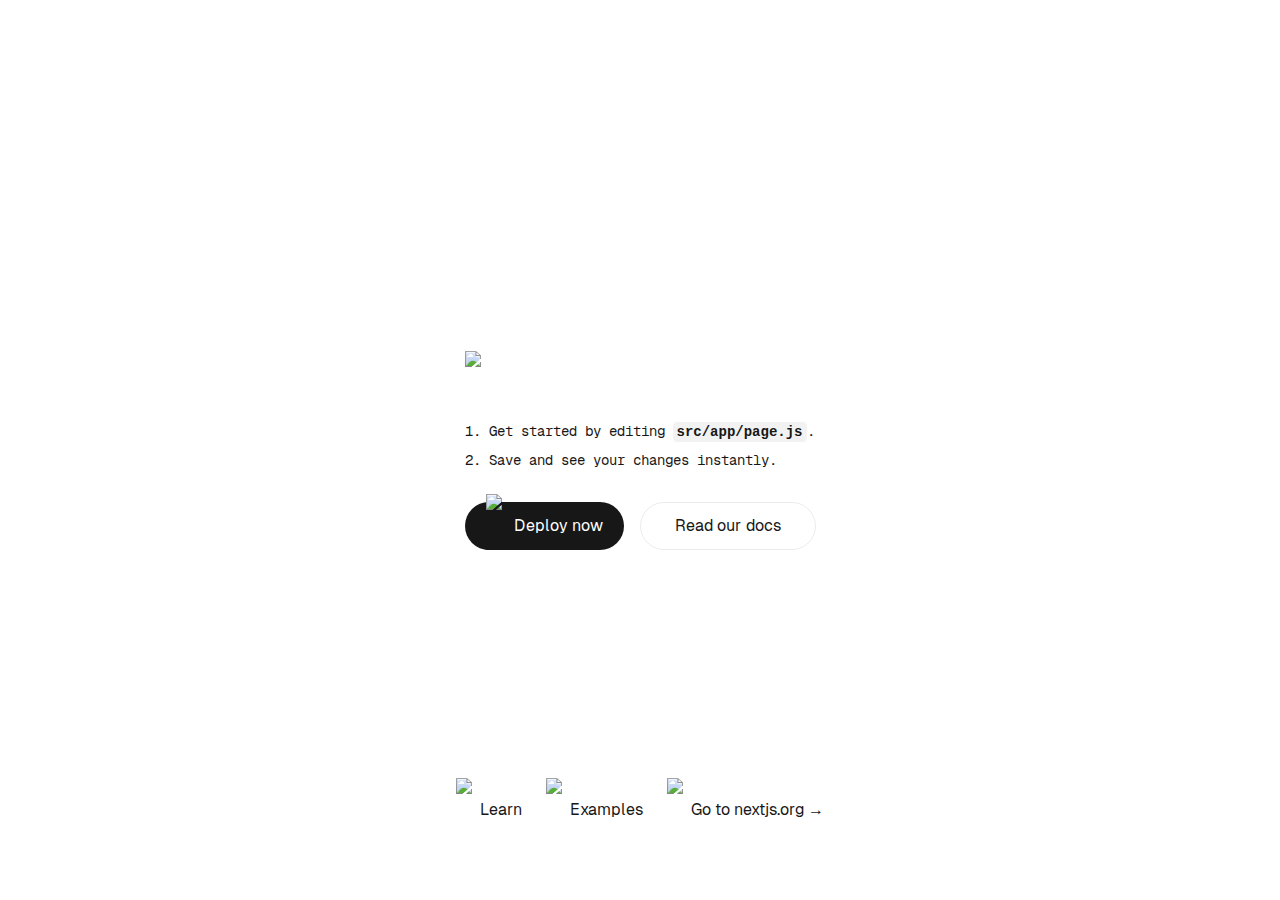
==== index.html @ 3ee94948 "Updates" ====
<!DOCTYPE html><html lang="en"><head><meta charSet="utf-8"/><meta name="viewport" content="width=device-width, initial-scale=1"/><link rel="preload" href="/_next/static/media/569ce4b8f30dc480-s.p.woff2" as="font" crossorigin="" type="font/woff2"/><link rel="preload" href="/_next/static/media/93f479601ee12b01-s.p.woff2" as="font" crossorigin="" type="font/woff2"/><link rel="preload" as="image" href="/next.svg"/><link rel="stylesheet" href="/_next/static/css/b52e2c77004dc2b2.css" data-precedence="next"/><link rel="preload" as="script" fetchPriority="low" href="/_next/static/chunks/webpack-fa6de9ca494b3d4a.js"/><script src="/_next/static/chunks/4bd1b696-92810b4b4ece63ad.js" async=""></script><script src="/_next/static/chunks/517-1b0d3389e45f5842.js" async=""></script><script src="/_next/static/chunks/main-app-b8a12b7e923815ac.js" async=""></script><script src="/_next/static/chunks/970-e2f6787501588a87.js" async=""></script><script src="/_next/static/chunks/app/page-e7fe6e57c4e74788.js" async=""></script><meta name="next-size-adjust" content=""/><title>Create Next App</title><meta name="description" content="Generated by create next app"/><script src="/_next/static/chunks/polyfills-42372ed130431b0a.js" noModule=""></script></head><body class="__variable_4d318d __variable_ea5f4b antialiased"><div class="grid grid-rows-[20px_1fr_20px] items-center justify-items-center min-h-screen p-8 pb-20 gap-16 sm:p-20 font-[family-name:var(--font-geist-sans)]"><main class="flex flex-col gap-8 row-start-2 items-center sm:items-start"><img alt="Next.js logo" width="180" height="38" decoding="async" data-nimg="1" class="dark:invert" style="color:transparent" src="/next.svg"/><ol class="list-inside list-decimal text-sm text-center sm:text-left font-[family-name:var(--font-geist-mono)]"><li class="mb-2">Get started by editing<!-- --> <code class="bg-black/[.05] dark:bg-white/[.06] px-1 py-0.5 rounded font-semibold">src/app/page.js</code>.</li><li>Save and see your changes instantly.</li></ol><div class="flex gap-4 items-center flex-col sm:flex-row"><a class="rounded-full border border-solid border-transparent transition-colors flex items-center justify-center bg-foreground text-background gap-2 hover:bg-[#383838] dark:hover:bg-[#ccc] text-sm sm:text-base h-10 sm:h-12 px-4 sm:px-5" href="https://vercel.com/new?utm_source=create-next-app&amp;utm_medium=appdir-template-tw&amp;utm_campaign=create-next-app" target="_blank" rel="noopener noreferrer"><img alt="Vercel logomark" loading="lazy" width="20" height="20" decoding="async" data-nimg="1" class="dark:invert" style="color:transparent" src="/vercel.svg"/>Deploy now</a><a class="rounded-full border border-solid border-black/[.08] dark:border-white/[.145] transition-colors flex items-center justify-center hover:bg-[#f2f2f2] dark:hover:bg-[#1a1a1a] hover:border-transparent text-sm sm:text-base h-10 sm:h-12 px-4 sm:px-5 sm:min-w-44" href="https://nextjs.org/docs?utm_source=create-next-app&amp;utm_medium=appdir-template-tw&amp;utm_campaign=create-next-app" target="_blank" rel="noopener noreferrer">Read our docs</a></div></main><footer class="row-start-3 flex gap-6 flex-wrap items-center justify-center"><a class="flex items-center gap-2 hover:underline hover:underline-offset-4" href="https://nextjs.org/learn?utm_source=create-next-app&amp;utm_medium=appdir-template-tw&amp;utm_campaign=create-next-app" target="_blank" rel="noopener noreferrer"><img aria-hidden="true" alt="File icon" loading="lazy" width="16" height="16" decoding="async" data-nimg="1" style="color:transparent" src="/file.svg"/>Learn</a><a class="flex items-center gap-2 hover:underline hover:underline-offset-4" href="https://vercel.com/templates?framework=next.js&amp;utm_source=create-next-app&amp;utm_medium=appdir-template-tw&amp;utm_campaign=create-next-app" target="_blank" rel="noopener noreferrer"><img aria-hidden="true" alt="Window icon" loading="lazy" width="16" height="16" decoding="async" data-nimg="1" style="color:transparent" src="/window.svg"/>Examples</a><a class="flex items-center gap-2 hover:underline hover:underline-offset-4" href="https://nextjs.org?utm_source=create-next-app&amp;utm_medium=appdir-template-tw&amp;utm_campaign=create-next-app" target="_blank" rel="noopener noreferrer"><img aria-hidden="true" alt="Globe icon" loading="lazy" width="16" height="16" decoding="async" data-nimg="1" style="color:transparent" src="/globe.svg"/>Go to nextjs.org →</a></footer></div><script src="/_next/static/chunks/webpack-fa6de9ca494b3d4a.js" async=""></script><script>(self.__next_f=self.__next_f||[]).push([0])</script><script>self.__next_f.push([1,"1:\"$Sreact.fragment\"\n2:I[5244,[],\"\"]\n3:I[3866,[],\"\"]\n4:I[7970,[\"970\",\"static/chunks/970-e2f6787501588a87.js\",\"974\",\"static/chunks/app/page-e7fe6e57c4e74788.js\"],\"Image\"]\n5:I[6213,[],\"OutletBoundary\"]\n7:I[6213,[],\"MetadataBoundary\"]\n9:I[6213,[],\"ViewportBoundary\"]\nb:I[4835,[],\"\"]\n:HL[\"/_next/static/media/569ce4b8f30dc480-s.p.woff2\",\"font\",{\"crossOrigin\":\"\",\"type\":\"font/woff2\"}]\n:HL[\"/_next/static/media/93f479601ee12b01-s.p.woff2\",\"font\",{\"crossOrigin\":\"\",\"type\":\"font/woff2\"}]\n:HL[\"/_next/static/css/b52e2c77004dc2b2.css\",\"style\"]\n"])</script><script>self.__next_f.push([1,"0:{\"P\":null,\"b\":\"glwMXOoXfncTW68Fxmrjk\",\"p\":\"\",\"c\":[\"\",\"\"],\"i\":false,\"f\":[[[\"\",{\"children\":[\"__PAGE__\",{}]},\"$undefined\",\"$undefined\",true],[\"\",[\"$\",\"$1\",\"c\",{\"children\":[[[\"$\",\"link\",\"0\",{\"rel\":\"stylesheet\",\"href\":\"/_next/static/css/b52e2c77004dc2b2.css\",\"precedence\":\"next\",\"crossOrigin\":\"$undefined\",\"nonce\":\"$undefined\"}]],[\"$\",\"html\",null,{\"lang\":\"en\",\"children\":[\"$\",\"body\",null,{\"className\":\"__variable_4d318d __variable_ea5f4b antialiased\",\"children\":[\"$\",\"$L2\",null,{\"parallelRouterKey\":\"children\",\"segmentPath\":[\"children\"],\"error\":\"$undefined\",\"errorStyles\":\"$undefined\",\"errorScripts\":\"$undefined\",\"template\":[\"$\",\"$L3\",null,{}],\"templateStyles\":\"$undefined\",\"templateScripts\":\"$undefined\",\"notFound\":[[],[[\"$\",\"title\",null,{\"children\":\"404: This page could not be found.\"}],[\"$\",\"div\",null,{\"style\":{\"fontFamily\":\"system-ui,\\\"Segoe UI\\\",Roboto,Helvetica,Arial,sans-serif,\\\"Apple Color Emoji\\\",\\\"Segoe UI Emoji\\\"\",\"height\":\"100vh\",\"textAlign\":\"center\",\"display\":\"flex\",\"flexDirection\":\"column\",\"alignItems\":\"center\",\"justifyContent\":\"center\"},\"children\":[\"$\",\"div\",null,{\"children\":[[\"$\",\"style\",null,{\"dangerouslySetInnerHTML\":{\"__html\":\"body{color:#000;background:#fff;margin:0}.next-error-h1{border-right:1px solid rgba(0,0,0,.3)}@media (prefers-color-scheme:dark){body{color:#fff;background:#000}.next-error-h1{border-right:1px solid rgba(255,255,255,.3)}}\"}}],[\"$\",\"h1\",null,{\"className\":\"next-error-h1\",\"style\":{\"display\":\"inline-block\",\"margin\":\"0 20px 0 0\",\"padding\":\"0 23px 0 0\",\"fontSize\":24,\"fontWeight\":500,\"verticalAlign\":\"top\",\"lineHeight\":\"49px\"},\"children\":404}],[\"$\",\"div\",null,{\"style\":{\"display\":\"inline-block\"},\"children\":[\"$\",\"h2\",null,{\"style\":{\"fontSize\":14,\"fontWeight\":400,\"lineHeight\":\"49px\",\"margin\":0},\"children\":\"This page could not be found.\"}]}]]}]}]]],\"forbidden\":\"$undefined\",\"unauthorized\":\"$undefined\"}]}]}]]}],{\"children\":[\"__PAGE__\",[\"$\",\"$1\",\"c\",{\"children\":[[\"$\",\"div\",null,{\"className\":\"grid grid-rows-[20px_1fr_20px] items-center justify-items-center min-h-screen p-8 pb-20 gap-16 sm:p-20 font-[family-name:var(--font-geist-sans)]\",\"children\":[[\"$\",\"main\",null,{\"className\":\"flex flex-col gap-8 row-start-2 items-center sm:items-start\",\"children\":[[\"$\",\"$L4\",null,{\"className\":\"dark:invert\",\"src\":\"/next.svg\",\"alt\":\"Next.js logo\",\"width\":180,\"height\":38,\"priority\":true}],[\"$\",\"ol\",null,{\"className\":\"list-inside list-decimal text-sm text-center sm:text-left font-[family-name:var(--font-geist-mono)]\",\"children\":[[\"$\",\"li\",null,{\"className\":\"mb-2\",\"children\":[\"Get started by editing\",\" \",[\"$\",\"code\",null,{\"className\":\"bg-black/[.05] dark:bg-white/[.06] px-1 py-0.5 rounded font-semibold\",\"children\":\"src/app/page.js\"}],\".\"]}],[\"$\",\"li\",null,{\"children\":\"Save and see your changes instantly.\"}]]}],[\"$\",\"div\",null,{\"className\":\"flex gap-4 items-center flex-col sm:flex-row\",\"children\":[[\"$\",\"a\",null,{\"className\":\"rounded-full border border-solid border-transparent transition-colors flex items-center justify-center bg-foreground text-background gap-2 hover:bg-[#383838] dark:hover:bg-[#ccc] text-sm sm:text-base h-10 sm:h-12 px-4 sm:px-5\",\"href\":\"https://vercel.com/new?utm_source=create-next-app\u0026utm_medium=appdir-template-tw\u0026utm_campaign=create-next-app\",\"target\":\"_blank\",\"rel\":\"noopener noreferrer\",\"children\":[[\"$\",\"$L4\",null,{\"className\":\"dark:invert\",\"src\":\"/vercel.svg\",\"alt\":\"Vercel logomark\",\"width\":20,\"height\":20}],\"Deploy now\"]}],[\"$\",\"a\",null,{\"className\":\"rounded-full border border-solid border-black/[.08] dark:border-white/[.145] transition-colors flex items-center justify-center hover:bg-[#f2f2f2] dark:hover:bg-[#1a1a1a] hover:border-transparent text-sm sm:text-base h-10 sm:h-12 px-4 sm:px-5 sm:min-w-44\",\"href\":\"https://nextjs.org/docs?utm_source=create-next-app\u0026utm_medium=appdir-template-tw\u0026utm_campaign=create-next-app\",\"target\":\"_blank\",\"rel\":\"noopener noreferrer\",\"children\":\"Read our docs\"}]]}]]}],[\"$\",\"footer\",null,{\"className\":\"row-start-3 flex gap-6 flex-wrap items-center justify-center\",\"children\":[[\"$\",\"a\",null,{\"className\":\"flex items-center gap-2 hover:underline hover:underline-offset-4\",\"href\":\"https://nextjs.org/learn?utm_source=create-next-app\u0026utm_medium=appdir-template-tw\u0026utm_campaign=create-next-app\",\"target\":\"_blank\",\"rel\":\"noopener noreferrer\",\"children\":[[\"$\",\"$L4\",null,{\"aria-hidden\":true,\"src\":\"/file.svg\",\"alt\":\"File icon\",\"width\":16,\"height\":16}],\"Learn\"]}],[\"$\",\"a\",null,{\"className\":\"flex items-center gap-2 hover:underline hover:underline-offset-4\",\"href\":\"https://vercel.com/templates?framework=next.js\u0026utm_source=create-next-app\u0026utm_medium=appdir-template-tw\u0026utm_campaign=create-next-app\",\"target\":\"_blank\",\"rel\":\"noopener noreferrer\",\"children\":[[\"$\",\"$L4\",null,{\"aria-hidden\":true,\"src\":\"/window.svg\",\"alt\":\"Window icon\",\"width\":16,\"height\":16}],\"Examples\"]}],[\"$\",\"a\",null,{\"className\":\"flex items-center gap-2 hover:underline hover:underline-offset-4\",\"href\":\"https://nextjs.org?utm_source=create-next-app\u0026utm_medium=appdir-template-tw\u0026utm_campaign=create-next-app\",\"target\":\"_blank\",\"rel\":\"noopener noreferrer\",\"children\":[[\"$\",\"$L4\",null,{\"aria-hidden\":true,\"src\":\"/globe.svg\",\"alt\":\"Globe icon\",\"width\":16,\"height\":16}],\"Go to nextjs.org →\"]}]]}]]}],null,[\"$\",\"$L5\",null,{\"children\":\"$L6\"}]]}],{},null,false]},null,false],[\"$\",\"$1\",\"h\",{\"children\":[null,[\"$\",\"$1\",\"8NiUXMaG6PpVXhDDV4dbf\",{\"children\":[[\"$\",\"$L7\",null,{\"children\":\"$L8\"}],[\"$\",\"$L9\",null,{\"children\":\"$La\"}],[\"$\",\"meta\",null,{\"name\":\"next-size-adjust\",\"content\":\"\"}]]}]]}],false]],\"m\":\"$undefined\",\"G\":[\"$b\",\"$undefined\"],\"s\":false,\"S\":true}\n"])</script><script>self.__next_f.push([1,"a:[[\"$\",\"meta\",\"0\",{\"name\":\"viewport\",\"content\":\"width=device-width, initial-scale=1\"}]]\n8:[[\"$\",\"meta\",\"0\",{\"charSet\":\"utf-8\"}],[\"$\",\"title\",\"1\",{\"children\":\"Create Next App\"}],[\"$\",\"meta\",\"2\",{\"name\":\"description\",\"content\":\"Generated by create next app\"}]]\n"])</script><script>self.__next_f.push([1,"6:null\n"])</script></body></html>
---- _next/static/css/b52e2c77004dc2b2.css ----
@font-face{font-family:Geist;font-style:normal;font-weight:100 900;font-display:swap;src:url(/_next/static/media/ba015fad6dcf6784-s.woff2) format("woff2");unicode-range:u+0100-02ba,u+02bd-02c5,u+02c7-02cc,u+02ce-02d7,u+02dd-02ff,u+0304,u+0308,u+0329,u+1d00-1dbf,u+1e00-1e9f,u+1ef2-1eff,u+2020,u+20a0-20ab,u+20ad-20c0,u+2113,u+2c60-2c7f,u+a720-a7ff}@font-face{font-family:Geist;font-style:normal;font-weight:100 900;font-display:swap;src:url(/_next/static/media/569ce4b8f30dc480-s.p.woff2) format("woff2");unicode-range:u+00??,u+0131,u+0152-0153,u+02bb-02bc,u+02c6,u+02da,u+02dc,u+0304,u+0308,u+0329,u+2000-206f,u+20ac,u+2122,u+2191,u+2193,u+2212,u+2215,u+feff,u+fffd}@font-face{font-family:Geist Fallback;src:local("Arial");ascent-override:95.94%;descent-override:28.16%;line-gap-override:0.00%;size-adjust:104.76%}.__className_4d318d{font-family:Geist,Geist Fallback;font-style:normal}.__variable_4d318d{--font-geist-sans:"Geist","Geist Fallback"}@font-face{font-family:Geist Mono;font-style:normal;font-weight:100 900;font-display:swap;src:url(/_next/static/media/747892c23ea88013-s.woff2) format("woff2");unicode-range:u+0100-02ba,u+02bd-02c5,u+02c7-02cc,u+02ce-02d7,u+02dd-02ff,u+0304,u+0308,u+0329,u+1d00-1dbf,u+1e00-1e9f,u+1ef2-1eff,u+2020,u+20a0-20ab,u+20ad-20c0,u+2113,u+2c60-2c7f,u+a720-a7ff}@font-face{font-family:Geist Mono;font-style:normal;font-weight:100 900;font-display:swap;src:url(/_next/static/media/93f479601ee12b01-s.p.woff2) format("woff2");unicode-range:u+00??,u+0131,u+0152-0153,u+02bb-02bc,u+02c6,u+02da,u+02dc,u+0304,u+0308,u+0329,u+2000-206f,u+20ac,u+2122,u+2191,u+2193,u+2212,u+2215,u+feff,u+fffd}@font-face{font-family:Geist Mono Fallback;src:local("Arial");ascent-override:74.67%;descent-override:21.92%;line-gap-override:0.00%;size-adjust:134.59%}.__className_ea5f4b{font-family:Geist Mono,Geist Mono Fallback;font-style:normal}.__variable_ea5f4b{--font-geist-mono:"Geist Mono","Geist Mono Fallback"}*,:after,:before{--tw-border-spacing-x:0;--tw-border-spacing-y:0;--tw-translate-x:0;--tw-translate-y:0;--tw-rotate:0;--tw-skew-x:0;--tw-skew-y:0;--tw-scale-x:1;--tw-scale-y:1;--tw-pan-x: ;--tw-pan-y: ;--tw-pinch-zoom: ;--tw-scroll-snap-strictness:proximity;--tw-gradient-from-position: ;--tw-gradient-via-position: ;--tw-gradient-to-position: ;--tw-ordinal: ;--tw-slashed-zero: ;--tw-numeric-figure: ;--tw-numeric-spacing: ;--tw-numeric-fraction: ;--tw-ring-inset: ;--tw-ring-offset-width:0px;--tw-ring-offset-color:#fff;--tw-ring-color:rgba(59,130,246,.5);--tw-ring-offset-shadow:0 0 #0000;--tw-ring-shadow:0 0 #0000;--tw-shadow:0 0 #0000;--tw-shadow-colored:0 0 #0000;--tw-blur: ;--tw-brightness: ;--tw-contrast: ;--tw-grayscale: ;--tw-hue-rotate: ;--tw-invert: ;--tw-saturate: ;--tw-sepia: ;--tw-drop-shadow: ;--tw-backdrop-blur: ;--tw-backdrop-brightness: ;--tw-backdrop-contrast: ;--tw-backdrop-grayscale: ;--tw-backdrop-hue-rotate: ;--tw-backdrop-invert: ;--tw-backdrop-opacity: ;--tw-backdrop-saturate: ;--tw-backdrop-sepia: ;--tw-contain-size: ;--tw-contain-layout: ;--tw-contain-paint: ;--tw-contain-style: }::backdrop{--tw-border-spacing-x:0;--tw-border-spacing-y:0;--tw-translate-x:0;--tw-translate-y:0;--tw-rotate:0;--tw-skew-x:0;--tw-skew-y:0;--tw-scale-x:1;--tw-scale-y:1;--tw-pan-x: ;--tw-pan-y: ;--tw-pinch-zoom: ;--tw-scroll-snap-strictness:proximity;--tw-gradient-from-position: ;--tw-gradient-via-position: ;--tw-gradient-to-position: ;--tw-ordinal: ;--tw-slashed-zero: ;--tw-numeric-figure: ;--tw-numeric-spacing: ;--tw-numeric-fraction: ;--tw-ring-inset: ;--tw-ring-offset-width:0px;--tw-ring-offset-color:#fff;--tw-ring-color:rgba(59,130,246,.5);--tw-ring-offset-shadow:0 0 #0000;--tw-ring-shadow:0 0 #0000;--tw-shadow:0 0 #0000;--tw-shadow-colored:0 0 #0000;--tw-blur: ;--tw-brightness: ;--tw-contrast: ;--tw-grayscale: ;--tw-hue-rotate: ;--tw-invert: ;--tw-saturate: ;--tw-sepia: ;--tw-drop-shadow: ;--tw-backdrop-blur: ;--tw-backdrop-brightness: ;--tw-backdrop-contrast: ;--tw-backdrop-grayscale: ;--tw-backdrop-hue-rotate: ;--tw-backdrop-invert: ;--tw-backdrop-opacity: ;--tw-backdrop-saturate: ;--tw-backdrop-sepia: ;--tw-contain-size: ;--tw-contain-layout: ;--tw-contain-paint: ;--tw-contain-style: }/*
! tailwindcss v3.4.16 | MIT License | https://tailwindcss.com
*/*,:after,:before{box-sizing:border-box;border:0 solid #e5e7eb}:after,:before{--tw-content:""}:host,html{line-height:1.5;-webkit-text-size-adjust:100%;-moz-tab-size:4;tab-size:4;font-family:ui-sans-serif,system-ui,sans-serif,Apple Color Emoji,Segoe UI Emoji,Segoe UI Symbol,Noto Color Emoji;font-feature-settings:normal;font-variation-settings:normal;-webkit-tap-highlight-color:transparent}body{margin:0;line-height:inherit}hr{height:0;color:inherit;border-top-width:1px}abbr:where([title]){text-decoration:underline dotted}h1,h2,h3,h4,h5,h6{font-size:inherit;font-weight:inherit}a{color:inherit;text-decoration:inherit}b,strong{font-weight:bolder}code,kbd,pre,samp{font-family:ui-monospace,SFMono-Regular,Menlo,Monaco,Consolas,Liberation Mono,Courier New,monospace;font-feature-settings:normal;font-variation-settings:normal;font-size:1em}small{font-size:80%}sub,sup{font-size:75%;line-height:0;position:relative;vertical-align:baseline}sub{bottom:-.25em}sup{top:-.5em}table{text-indent:0;border-color:inherit;border-collapse:collapse}button,input,optgroup,select,textarea{font-family:inherit;font-feature-settings:inherit;font-variation-settings:inherit;font-size:100%;font-weight:inherit;line-height:inherit;letter-spacing:inherit;color:inherit;margin:0;padding:0}button,select{text-transform:none}button,input:where([type=button]),input:where([type=reset]),input:where([type=submit]){-webkit-appearance:button;background-color:transparent;background-image:none}:-moz-focusring{outline:auto}:-moz-ui-invalid{box-shadow:none}progress{vertical-align:baseline}::-webkit-inner-spin-button,::-webkit-outer-spin-button{height:auto}[type=search]{-webkit-appearance:textfield;outline-offset:-2px}::-webkit-search-decoration{-webkit-appearance:none}::-webkit-file-upload-button{-webkit-appearance:button;font:inherit}summary{display:list-item}blockquote,dd,dl,figure,h1,h2,h3,h4,h5,h6,hr,p,pre{margin:0}fieldset{margin:0}fieldset,legend{padding:0}menu,ol,ul{list-style:none;margin:0;padding:0}dialog{padding:0}textarea{resize:vertical}input::placeholder,textarea::placeholder{opacity:1;color:#9ca3af}[role=button],button{cursor:pointer}:disabled{cursor:default}audio,canvas,embed,iframe,img,object,svg,video{display:block;vertical-align:middle}img,video{max-width:100%;height:auto}[hidden]:where(:not([hidden=until-found])){display:none}.row-start-2{grid-row-start:2}.row-start-3{grid-row-start:3}.mb-2{margin-bottom:.5rem}.flex{display:flex}.grid{display:grid}.h-10{height:2.5rem}.min-h-screen{min-height:100vh}.list-inside{list-style-position:inside}.list-decimal{list-style-type:decimal}.grid-rows-\[20px_1fr_20px\]{grid-template-rows:20px 1fr 20px}.flex-col{flex-direction:column}.flex-wrap{flex-wrap:wrap}.items-center{align-items:center}.justify-center{justify-content:center}.justify-items-center{justify-items:center}.gap-16{gap:4rem}.gap-2{gap:.5rem}.gap-4{gap:1rem}.gap-6{gap:1.5rem}.gap-8{gap:2rem}.rounded{border-radius:.25rem}.rounded-full{border-radius:9999px}.border{border-width:1px}.border-solid{border-style:solid}.border-black\/\[\.08\]{border-color:rgba(0,0,0,.08)}.border-transparent{border-color:transparent}.bg-black\/\[\.05\]{background-color:rgba(0,0,0,.05)}.bg-foreground{background-color:var(--foreground)}.p-8{padding:2rem}.px-1{padding-left:.25rem;padding-right:.25rem}.px-4{padding-left:1rem;padding-right:1rem}.py-0\.5{padding-top:.125rem;padding-bottom:.125rem}.pb-20{padding-bottom:5rem}.text-center{text-align:center}.font-\[family-name\:var\(--font-geist-mono\)\]{font-family:var(--font-geist-mono)}.font-\[family-name\:var\(--font-geist-sans\)\]{font-family:var(--font-geist-sans)}.text-sm{font-size:.875rem;line-height:1.25rem}.font-semibold{font-weight:600}.text-background{color:var(--background)}.antialiased{-webkit-font-smoothing:antialiased;-moz-osx-font-smoothing:grayscale}.transition-colors{transition-property:color,background-color,border-color,text-decoration-color,fill,stroke;transition-timing-function:cubic-bezier(.4,0,.2,1);transition-duration:.15s}:root{--background:#fff;--foreground:#171717}@media (prefers-color-scheme:dark){:root{--background:#0a0a0a;--foreground:#ededed}}body{color:var(--foreground);background:var(--background);font-family:Arial,Helvetica,sans-serif}.hover\:border-transparent:hover{border-color:transparent}.hover\:bg-\[\#383838\]:hover{--tw-bg-opacity:1;background-color:rgb(56 56 56/var(--tw-bg-opacity,1))}.hover\:bg-\[\#f2f2f2\]:hover{--tw-bg-opacity:1;background-color:rgb(242 242 242/var(--tw-bg-opacity,1))}.hover\:underline:hover{text-decoration-line:underline}.hover\:underline-offset-4:hover{text-underline-offset:4px}@media (min-width:640px){.sm\:h-12{height:3rem}.sm\:min-w-44{min-width:11rem}.sm\:flex-row{flex-direction:row}.sm\:items-start{align-items:flex-start}.sm\:p-20{padding:5rem}.sm\:px-5{padding-left:1.25rem;padding-right:1.25rem}.sm\:text-left{text-align:left}.sm\:text-base{font-size:1rem;line-height:1.5rem}}@media (prefers-color-scheme:dark){.dark\:border-white\/\[\.145\]{border-color:hsla(0,0%,100%,.145)}.dark\:bg-white\/\[\.06\]{background-color:hsla(0,0%,100%,.06)}.dark\:invert{--tw-invert:invert(100%);filter:var(--tw-blur) var(--tw-brightness) var(--tw-contrast) var(--tw-grayscale) var(--tw-hue-rotate) var(--tw-invert) var(--tw-saturate) var(--tw-sepia) var(--tw-drop-shadow)}.dark\:hover\:bg-\[\#1a1a1a\]:hover{--tw-bg-opacity:1;background-color:rgb(26 26 26/var(--tw-bg-opacity,1))}.dark\:hover\:bg-\[\#ccc\]:hover{--tw-bg-opacity:1;background-color:rgb(204 204 204/var(--tw-bg-opacity,1))}}
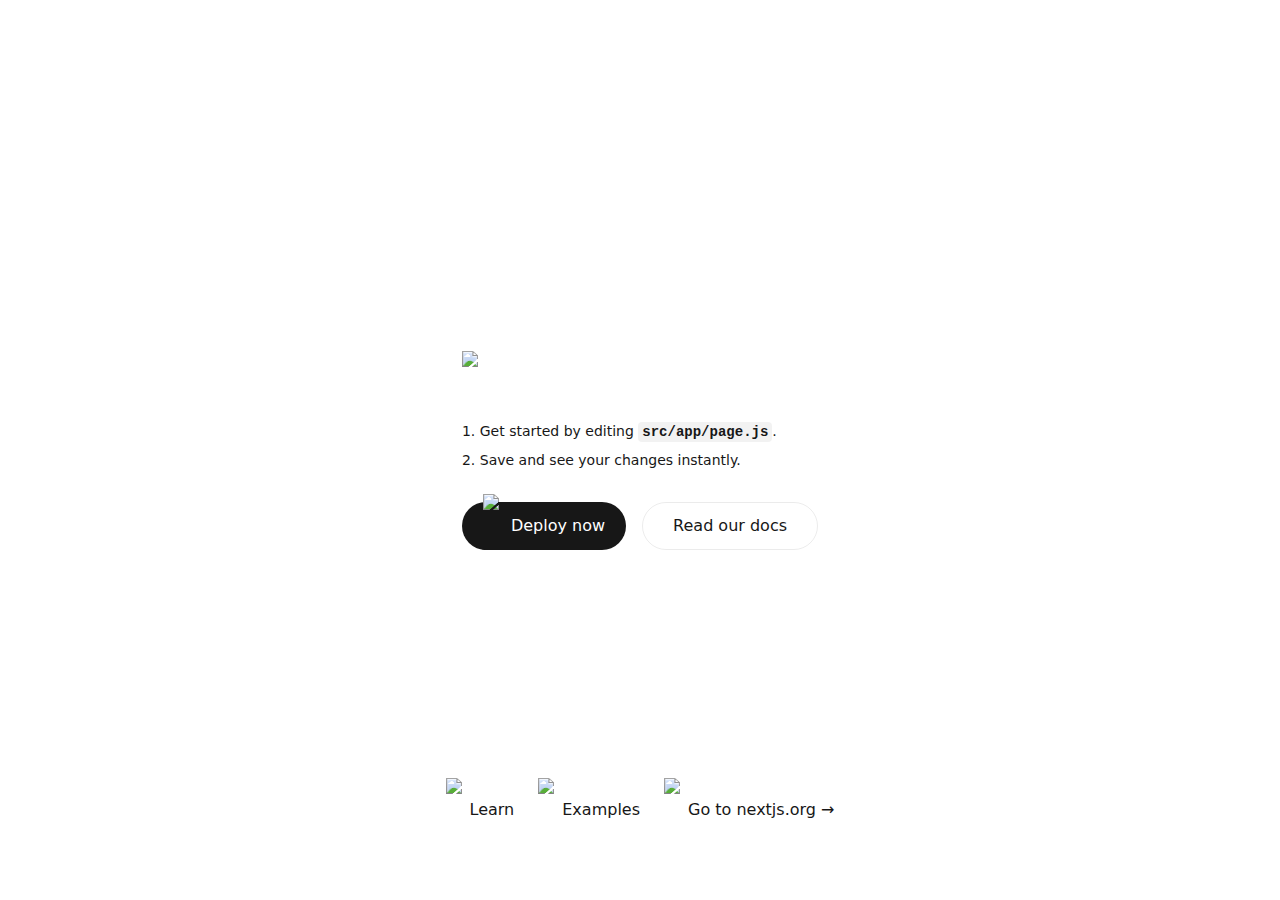
==== commit cc410056: "Updates" ====
--- a/index.html
+++ b/index.html
@@ -1 +1 @@
-<!DOCTYPE html><html lang="en"><head><meta charSet="utf-8"/><meta name="viewport" content="width=device-width, initial-scale=1"/><link rel="preload" href="/_next/static/media/569ce4b8f30dc480-s.p.woff2" as="font" crossorigin="" type="font/woff2"/><link rel="preload" href="/_next/static/media/93f479601ee12b01-s.p.woff2" as="font" crossorigin="" type="font/woff2"/><link rel="preload" as="image" href="/next.svg"/><link rel="stylesheet" href="/_next/static/css/b52e2c77004dc2b2.css" data-precedence="next"/><link rel="preload" as="script" fetchPriority="low" href="/_next/static/chunks/webpack-fa6de9ca494b3d4a.js"/><script src="/_next/static/chunks/4bd1b696-92810b4b4ece63ad.js" async=""></script><script src="/_next/static/chunks/517-1b0d3389e45f5842.js" async=""></script><script src="/_next/static/chunks/main-app-b8a12b7e923815ac.js" async=""></script><script src="/_next/static/chunks/970-e2f6787501588a87.js" async=""></script><script src="/_next/static/chunks/app/page-e7fe6e57c4e74788.js" async=""></script><meta name="next-size-adjust" content=""/><title>Create Next App</title><meta name="description" content="Generated by create next app"/><script src="/_next/static/chunks/polyfills-42372ed130431b0a.js" noModule=""></script></head><body class="__variable_4d318d __variable_ea5f4b antialiased"><div class="grid grid-rows-[20px_1fr_20px] items-center justify-items-center min-h-screen p-8 pb-20 gap-16 sm:p-20 font-[family-name:var(--font-geist-sans)]"><main class="flex flex-col gap-8 row-start-2 items-center sm:items-start"><img alt="Next.js logo" width="180" height="38" decoding="async" data-nimg="1" class="dark:invert" style="color:transparent" src="/next.svg"/><ol class="list-inside list-decimal text-sm text-center sm:text-left font-[family-name:var(--font-geist-mono)]"><li class="mb-2">Get started by editing<!-- --> <code class="bg-black/[.05] dark:bg-white/[.06] px-1 py-0.5 rounded font-semibold">src/app/page.js</code>.</li><li>Save and see your changes instantly.</li></ol><div class="flex gap-4 items-center flex-col sm:flex-row"><a class="rounded-full border border-solid border-transparent transition-colors flex items-center justify-center bg-foreground text-background gap-2 hover:bg-[#383838] dark:hover:bg-[#ccc] text-sm sm:text-base h-10 sm:h-12 px-4 sm:px-5" href="https://vercel.com/new?utm_source=create-next-app&amp;utm_medium=appdir-template-tw&amp;utm_campaign=create-next-app" target="_blank" rel="noopener noreferrer"><img alt="Vercel logomark" loading="lazy" width="20" height="20" decoding="async" data-nimg="1" class="dark:invert" style="color:transparent" src="/vercel.svg"/>Deploy now</a><a class="rounded-full border border-solid border-black/[.08] dark:border-white/[.145] transition-colors flex items-center justify-center hover:bg-[#f2f2f2] dark:hover:bg-[#1a1a1a] hover:border-transparent text-sm sm:text-base h-10 sm:h-12 px-4 sm:px-5 sm:min-w-44" href="https://nextjs.org/docs?utm_source=create-next-app&amp;utm_medium=appdir-template-tw&amp;utm_campaign=create-next-app" target="_blank" rel="noopener noreferrer">Read our docs</a></div></main><footer class="row-start-3 flex gap-6 flex-wrap items-center justify-center"><a class="flex items-center gap-2 hover:underline hover:underline-offset-4" href="https://nextjs.org/learn?utm_source=create-next-app&amp;utm_medium=appdir-template-tw&amp;utm_campaign=create-next-app" target="_blank" rel="noopener noreferrer"><img aria-hidden="true" alt="File icon" loading="lazy" width="16" height="16" decoding="async" data-nimg="1" style="color:transparent" src="/file.svg"/>Learn</a><a class="flex items-center gap-2 hover:underline hover:underline-offset-4" href="https://vercel.com/templates?framework=next.js&amp;utm_source=create-next-app&amp;utm_medium=appdir-template-tw&amp;utm_campaign=create-next-app" target="_blank" rel="noopener noreferrer"><img aria-hidden="true" alt="Window icon" loading="lazy" width="16" height="16" decoding="async" data-nimg="1" style="color:transparent" src="/window.svg"/>Examples</a><a class="flex items-center gap-2 hover:underline hover:underline-offset-4" href="https://nextjs.org?utm_source=create-next-app&amp;utm_medium=appdir-template-tw&amp;utm_campaign=create-next-app" target="_blank" rel="noopener noreferrer"><img aria-hidden="true" alt="Globe icon" loading="lazy" width="16" height="16" decoding="async" data-nimg="1" style="color:transparent" src="/globe.svg"/>Go to nextjs.org →</a></footer></div><script src="/_next/static/chunks/webpack-fa6de9ca494b3d4a.js" async=""></script><script>(self.__next_f=self.__next_f||[]).push([0])</script><script>self.__next_f.push([1,"1:\"$Sreact.fragment\"\n2:I[5244,[],\"\"]\n3:I[3866,[],\"\"]\n4:I[7970,[\"970\",\"static/chunks/970-e2f6787501588a87.js\",\"974\",\"static/chunks/app/page-e7fe6e57c4e74788.js\"],\"Image\"]\n5:I[6213,[],\"OutletBoundary\"]\n7:I[6213,[],\"MetadataBoundary\"]\n9:I[6213,[],\"ViewportBoundary\"]\nb:I[4835,[],\"\"]\n:HL[\"/_next/static/media/569ce4b8f30dc480-s.p.woff2\",\"font\",{\"crossOrigin\":\"\",\"type\":\"font/woff2\"}]\n:HL[\"/_next/static/media/93f479601ee12b01-s.p.woff2\",\"font\",{\"crossOrigin\":\"\",\"type\":\"font/woff2\"}]\n:HL[\"/_next/static/css/b52e2c77004dc2b2.css\",\"style\"]\n"])</script><script>self.__next_f.push([1,"0:{\"P\":null,\"b\":\"glwMXOoXfncTW68Fxmrjk\",\"p\":\"\",\"c\":[\"\",\"\"],\"i\":false,\"f\":[[[\"\",{\"children\":[\"__PAGE__\",{}]},\"$undefined\",\"$undefined\",true],[\"\",[\"$\",\"$1\",\"c\",{\"children\":[[[\"$\",\"link\",\"0\",{\"rel\":\"stylesheet\",\"href\":\"/_next/static/css/b52e2c77004dc2b2.css\",\"precedence\":\"next\",\"crossOrigin\":\"$undefined\",\"nonce\":\"$undefined\"}]],[\"$\",\"html\",null,{\"lang\":\"en\",\"children\":[\"$\",\"body\",null,{\"className\":\"__variable_4d318d __variable_ea5f4b antialiased\",\"children\":[\"$\",\"$L2\",null,{\"parallelRouterKey\":\"children\",\"segmentPath\":[\"children\"],\"error\":\"$undefined\",\"errorStyles\":\"$undefined\",\"errorScripts\":\"$undefined\",\"template\":[\"$\",\"$L3\",null,{}],\"templateStyles\":\"$undefined\",\"templateScripts\":\"$undefined\",\"notFound\":[[],[[\"$\",\"title\",null,{\"children\":\"404: This page could not be found.\"}],[\"$\",\"div\",null,{\"style\":{\"fontFamily\":\"system-ui,\\\"Segoe UI\\\",Roboto,Helvetica,Arial,sans-serif,\\\"Apple Color Emoji\\\",\\\"Segoe UI Emoji\\\"\",\"height\":\"100vh\",\"textAlign\":\"center\",\"display\":\"flex\",\"flexDirection\":\"column\",\"alignItems\":\"center\",\"justifyContent\":\"center\"},\"children\":[\"$\",\"div\",null,{\"children\":[[\"$\",\"style\",null,{\"dangerouslySetInnerHTML\":{\"__html\":\"body{color:#000;background:#fff;margin:0}.next-error-h1{border-right:1px solid rgba(0,0,0,.3)}@media (prefers-color-scheme:dark){body{color:#fff;background:#000}.next-error-h1{border-right:1px solid rgba(255,255,255,.3)}}\"}}],[\"$\",\"h1\",null,{\"className\":\"next-error-h1\",\"style\":{\"display\":\"inline-block\",\"margin\":\"0 20px 0 0\",\"padding\":\"0 23px 0 0\",\"fontSize\":24,\"fontWeight\":500,\"verticalAlign\":\"top\",\"lineHeight\":\"49px\"},\"children\":404}],[\"$\",\"div\",null,{\"style\":{\"display\":\"inline-block\"},\"children\":[\"$\",\"h2\",null,{\"style\":{\"fontSize\":14,\"fontWeight\":400,\"lineHeight\":\"49px\",\"margin\":0},\"children\":\"This page could not be found.\"}]}]]}]}]]],\"forbidden\":\"$undefined\",\"unauthorized\":\"$undefined\"}]}]}]]}],{\"children\":[\"__PAGE__\",[\"$\",\"$1\",\"c\",{\"children\":[[\"$\",\"div\",null,{\"className\":\"grid grid-rows-[20px_1fr_20px] items-center justify-items-center min-h-screen p-8 pb-20 gap-16 sm:p-20 font-[family-name:var(--font-geist-sans)]\",\"children\":[[\"$\",\"main\",null,{\"className\":\"flex flex-col gap-8 row-start-2 items-center sm:items-start\",\"children\":[[\"$\",\"$L4\",null,{\"className\":\"dark:invert\",\"src\":\"/next.svg\",\"alt\":\"Next.js logo\",\"width\":180,\"height\":38,\"priority\":true}],[\"$\",\"ol\",null,{\"className\":\"list-inside list-decimal text-sm text-center sm:text-left font-[family-name:var(--font-geist-mono)]\",\"children\":[[\"$\",\"li\",null,{\"className\":\"mb-2\",\"children\":[\"Get started by editing\",\" \",[\"$\",\"code\",null,{\"className\":\"bg-black/[.05] dark:bg-white/[.06] px-1 py-0.5 rounded font-semibold\",\"children\":\"src/app/page.js\"}],\".\"]}],[\"$\",\"li\",null,{\"children\":\"Save and see your changes instantly.\"}]]}],[\"$\",\"div\",null,{\"className\":\"flex gap-4 items-center flex-col sm:flex-row\",\"children\":[[\"$\",\"a\",null,{\"className\":\"rounded-full border border-solid border-transparent transition-colors flex items-center justify-center bg-foreground text-background gap-2 hover:bg-[#383838] dark:hover:bg-[#ccc] text-sm sm:text-base h-10 sm:h-12 px-4 sm:px-5\",\"href\":\"https://vercel.com/new?utm_source=create-next-app\u0026utm_medium=appdir-template-tw\u0026utm_campaign=create-next-app\",\"target\":\"_blank\",\"rel\":\"noopener noreferrer\",\"children\":[[\"$\",\"$L4\",null,{\"className\":\"dark:invert\",\"src\":\"/vercel.svg\",\"alt\":\"Vercel logomark\",\"width\":20,\"height\":20}],\"Deploy now\"]}],[\"$\",\"a\",null,{\"className\":\"rounded-full border border-solid border-black/[.08] dark:border-white/[.145] transition-colors flex items-center justify-center hover:bg-[#f2f2f2] dark:hover:bg-[#1a1a1a] hover:border-transparent text-sm sm:text-base h-10 sm:h-12 px-4 sm:px-5 sm:min-w-44\",\"href\":\"https://nextjs.org/docs?utm_source=create-next-app\u0026utm_medium=appdir-template-tw\u0026utm_campaign=create-next-app\",\"target\":\"_blank\",\"rel\":\"noopener noreferrer\",\"children\":\"Read our docs\"}]]}]]}],[\"$\",\"footer\",null,{\"className\":\"row-start-3 flex gap-6 flex-wrap items-center justify-center\",\"children\":[[\"$\",\"a\",null,{\"className\":\"flex items-center gap-2 hover:underline hover:underline-offset-4\",\"href\":\"https://nextjs.org/learn?utm_source=create-next-app\u0026utm_medium=appdir-template-tw\u0026utm_campaign=create-next-app\",\"target\":\"_blank\",\"rel\":\"noopener noreferrer\",\"children\":[[\"$\",\"$L4\",null,{\"aria-hidden\":true,\"src\":\"/file.svg\",\"alt\":\"File icon\",\"width\":16,\"height\":16}],\"Learn\"]}],[\"$\",\"a\",null,{\"className\":\"flex items-center gap-2 hover:underline hover:underline-offset-4\",\"href\":\"https://vercel.com/templates?framework=next.js\u0026utm_source=create-next-app\u0026utm_medium=appdir-template-tw\u0026utm_campaign=create-next-app\",\"target\":\"_blank\",\"rel\":\"noopener noreferrer\",\"children\":[[\"$\",\"$L4\",null,{\"aria-hidden\":true,\"src\":\"/window.svg\",\"alt\":\"Window icon\",\"width\":16,\"height\":16}],\"Examples\"]}],[\"$\",\"a\",null,{\"className\":\"flex items-center gap-2 hover:underline hover:underline-offset-4\",\"href\":\"https://nextjs.org?utm_source=create-next-app\u0026utm_medium=appdir-template-tw\u0026utm_campaign=create-next-app\",\"target\":\"_blank\",\"rel\":\"noopener noreferrer\",\"children\":[[\"$\",\"$L4\",null,{\"aria-hidden\":true,\"src\":\"/globe.svg\",\"alt\":\"Globe icon\",\"width\":16,\"height\":16}],\"Go to nextjs.org →\"]}]]}]]}],null,[\"$\",\"$L5\",null,{\"children\":\"$L6\"}]]}],{},null,false]},null,false],[\"$\",\"$1\",\"h\",{\"children\":[null,[\"$\",\"$1\",\"8NiUXMaG6PpVXhDDV4dbf\",{\"children\":[[\"$\",\"$L7\",null,{\"children\":\"$L8\"}],[\"$\",\"$L9\",null,{\"children\":\"$La\"}],[\"$\",\"meta\",null,{\"name\":\"next-size-adjust\",\"content\":\"\"}]]}]]}],false]],\"m\":\"$undefined\",\"G\":[\"$b\",\"$undefined\"],\"s\":false,\"S\":true}\n"])</script><script>self.__next_f.push([1,"a:[[\"$\",\"meta\",\"0\",{\"name\":\"viewport\",\"content\":\"width=device-width, initial-scale=1\"}]]\n8:[[\"$\",\"meta\",\"0\",{\"charSet\":\"utf-8\"}],[\"$\",\"title\",\"1\",{\"children\":\"Create Next App\"}],[\"$\",\"meta\",\"2\",{\"name\":\"description\",\"content\":\"Generated by create next app\"}]]\n"])</script><script>self.__next_f.push([1,"6:null\n"])</script></body></html>+<!DOCTYPE html><html lang="en"><head><meta charSet="utf-8"/><meta name="viewport" content="width=device-width, initial-scale=1"/><link rel="preload" as="image" href="/next.svg"/><link rel="stylesheet" href="/_next/static/css/1b5d4d14b3b70717.css" data-precedence="next"/><link rel="preload" as="script" fetchPriority="low" href="/_next/static/chunks/webpack-60d835819e29e072.js"/><script src="/_next/static/chunks/4bd1b696-92810b4b4ece63ad.js" async=""></script><script src="/_next/static/chunks/517-1b0d3389e45f5842.js" async=""></script><script src="/_next/static/chunks/main-app-b8a12b7e923815ac.js" async=""></script><script src="/_next/static/chunks/970-e2f6787501588a87.js" async=""></script><script src="/_next/static/chunks/app/page-e7fe6e57c4e74788.js" async=""></script><meta name="apple-mobile-web-app-title" content="Wonderest"/><title>Wonderest</title><meta name="description" content="Generated by create next app. Generated by create next app. Generated by create next app"/><link rel="manifest" href="/manifest.json"/><link rel="icon" href="/favicon.ico" type="image/x-icon" sizes="48x48"/><link rel="icon" href="/icon.png?ab82ddc2ba01e032" type="image/png" sizes="96x96"/><link rel="apple-touch-icon" href="/apple-icon.png?c688f1ef44243e51" type="image/png" sizes="180x180"/><script src="/_next/static/chunks/polyfills-42372ed130431b0a.js" noModule=""></script></head><body class="antialiased"><div class="grid grid-rows-[20px_1fr_20px] items-center justify-items-center min-h-screen p-8 pb-20 gap-16 sm:p-20 font-[family-name:var(--font-geist-sans)]"><main class="flex flex-col gap-8 row-start-2 items-center sm:items-start"><img alt="Next.js logo" width="180" height="38" decoding="async" data-nimg="1" class="dark:invert" style="color:transparent" src="/next.svg"/><ol class="list-inside list-decimal text-sm text-center sm:text-left font-[family-name:var(--font-geist-mono)]"><li class="mb-2">Get started by editing<!-- --> <code class="bg-black/[.05] dark:bg-white/[.06] px-1 py-0.5 rounded font-semibold">src/app/page.js</code>.</li><li>Save and see your changes instantly.</li></ol><div class="flex gap-4 items-center flex-col sm:flex-row"><a class="rounded-full border border-solid border-transparent transition-colors flex items-center justify-center bg-foreground text-background gap-2 hover:bg-[#383838] dark:hover:bg-[#ccc] text-sm sm:text-base h-10 sm:h-12 px-4 sm:px-5" href="https://vercel.com/new?utm_source=create-next-app&amp;utm_medium=appdir-template-tw&amp;utm_campaign=create-next-app" target="_blank" rel="noopener noreferrer"><img alt="Vercel logomark" loading="lazy" width="20" height="20" decoding="async" data-nimg="1" class="dark:invert" style="color:transparent" src="/vercel.svg"/>Deploy now</a><a class="rounded-full border border-solid border-black/[.08] dark:border-white/[.145] transition-colors flex items-center justify-center hover:bg-[#f2f2f2] dark:hover:bg-[#1a1a1a] hover:border-transparent text-sm sm:text-base h-10 sm:h-12 px-4 sm:px-5 sm:min-w-44" href="https://nextjs.org/docs?utm_source=create-next-app&amp;utm_medium=appdir-template-tw&amp;utm_campaign=create-next-app" target="_blank" rel="noopener noreferrer">Read our docs</a></div></main><footer class="row-start-3 flex gap-6 flex-wrap items-center justify-center"><a class="flex items-center gap-2 hover:underline hover:underline-offset-4" href="https://nextjs.org/learn?utm_source=create-next-app&amp;utm_medium=appdir-template-tw&amp;utm_campaign=create-next-app" target="_blank" rel="noopener noreferrer"><img aria-hidden="true" alt="File icon" loading="lazy" width="16" height="16" decoding="async" data-nimg="1" style="color:transparent" src="/file.svg"/>Learn</a><a class="flex items-center gap-2 hover:underline hover:underline-offset-4" href="https://vercel.com/templates?framework=next.js&amp;utm_source=create-next-app&amp;utm_medium=appdir-template-tw&amp;utm_campaign=create-next-app" target="_blank" rel="noopener noreferrer"><img aria-hidden="true" alt="Window icon" loading="lazy" width="16" height="16" decoding="async" data-nimg="1" style="color:transparent" src="/window.svg"/>Examples</a><a class="flex items-center gap-2 hover:underline hover:underline-offset-4" href="https://nextjs.org?utm_source=create-next-app&amp;utm_medium=appdir-template-tw&amp;utm_campaign=create-next-app" target="_blank" rel="noopener noreferrer"><img aria-hidden="true" alt="Globe icon" loading="lazy" width="16" height="16" decoding="async" data-nimg="1" style="color:transparent" src="/globe.svg"/>Go to nextjs.org →</a></footer></div><script src="/_next/static/chunks/webpack-60d835819e29e072.js" async=""></script><script>(self.__next_f=self.__next_f||[]).push([0])</script><script>self.__next_f.push([1,"1:\"$Sreact.fragment\"\n2:I[5244,[],\"\"]\n3:I[3866,[],\"\"]\n4:I[7970,[\"970\",\"static/chunks/970-e2f6787501588a87.js\",\"974\",\"static/chunks/app/page-e7fe6e57c4e74788.js\"],\"Image\"]\n5:I[6213,[],\"OutletBoundary\"]\n7:I[6213,[],\"MetadataBoundary\"]\n9:I[6213,[],\"ViewportBoundary\"]\nb:I[4835,[],\"\"]\n:HL[\"/_next/static/css/1b5d4d14b3b70717.css\",\"style\"]\n"])</script><script>self.__next_f.push([1,"0:{\"P\":null,\"b\":\"0lq6FhFzNUDl5TAhwTrkI\",\"p\":\"\",\"c\":[\"\",\"\"],\"i\":false,\"f\":[[[\"\",{\"children\":[\"__PAGE__\",{}]},\"$undefined\",\"$undefined\",true],[\"\",[\"$\",\"$1\",\"c\",{\"children\":[[[\"$\",\"link\",\"0\",{\"rel\":\"stylesheet\",\"href\":\"/_next/static/css/1b5d4d14b3b70717.css\",\"precedence\":\"next\",\"crossOrigin\":\"$undefined\",\"nonce\":\"$undefined\"}]],[\"$\",\"html\",null,{\"lang\":\"en\",\"suppressHydrationWarning\":true,\"children\":[[\"$\",\"head\",null,{\"children\":[\"$\",\"meta\",null,{\"name\":\"apple-mobile-web-app-title\",\"content\":\"Wonderest\"}]}],[\"$\",\"body\",null,{\"className\":\"antialiased\",\"children\":[\"$\",\"$L2\",null,{\"parallelRouterKey\":\"children\",\"segmentPath\":[\"children\"],\"error\":\"$undefined\",\"errorStyles\":\"$undefined\",\"errorScripts\":\"$undefined\",\"template\":[\"$\",\"$L3\",null,{}],\"templateStyles\":\"$undefined\",\"templateScripts\":\"$undefined\",\"notFound\":[[],[[\"$\",\"title\",null,{\"children\":\"404: This page could not be found.\"}],[\"$\",\"div\",null,{\"style\":{\"fontFamily\":\"system-ui,\\\"Segoe UI\\\",Roboto,Helvetica,Arial,sans-serif,\\\"Apple Color Emoji\\\",\\\"Segoe UI Emoji\\\"\",\"height\":\"100vh\",\"textAlign\":\"center\",\"display\":\"flex\",\"flexDirection\":\"column\",\"alignItems\":\"center\",\"justifyContent\":\"center\"},\"children\":[\"$\",\"div\",null,{\"children\":[[\"$\",\"style\",null,{\"dangerouslySetInnerHTML\":{\"__html\":\"body{color:#000;background:#fff;margin:0}.next-error-h1{border-right:1px solid rgba(0,0,0,.3)}@media (prefers-color-scheme:dark){body{color:#fff;background:#000}.next-error-h1{border-right:1px solid rgba(255,255,255,.3)}}\"}}],[\"$\",\"h1\",null,{\"className\":\"next-error-h1\",\"style\":{\"display\":\"inline-block\",\"margin\":\"0 20px 0 0\",\"padding\":\"0 23px 0 0\",\"fontSize\":24,\"fontWeight\":500,\"verticalAlign\":\"top\",\"lineHeight\":\"49px\"},\"children\":404}],[\"$\",\"div\",null,{\"style\":{\"display\":\"inline-block\"},\"children\":[\"$\",\"h2\",null,{\"style\":{\"fontSize\":14,\"fontWeight\":400,\"lineHeight\":\"49px\",\"margin\":0},\"children\":\"This page could not be found.\"}]}]]}]}]]],\"forbidden\":\"$undefined\",\"unauthorized\":\"$undefined\"}]}]]}]]}],{\"children\":[\"__PAGE__\",[\"$\",\"$1\",\"c\",{\"children\":[[\"$\",\"div\",null,{\"className\":\"grid grid-rows-[20px_1fr_20px] items-center justify-items-center min-h-screen p-8 pb-20 gap-16 sm:p-20 font-[family-name:var(--font-geist-sans)]\",\"children\":[[\"$\",\"main\",null,{\"className\":\"flex flex-col gap-8 row-start-2 items-center sm:items-start\",\"children\":[[\"$\",\"$L4\",null,{\"className\":\"dark:invert\",\"src\":\"/next.svg\",\"alt\":\"Next.js logo\",\"width\":180,\"height\":38,\"priority\":true}],[\"$\",\"ol\",null,{\"className\":\"list-inside list-decimal text-sm text-center sm:text-left font-[family-name:var(--font-geist-mono)]\",\"children\":[[\"$\",\"li\",null,{\"className\":\"mb-2\",\"children\":[\"Get started by editing\",\" \",[\"$\",\"code\",null,{\"className\":\"bg-black/[.05] dark:bg-white/[.06] px-1 py-0.5 rounded font-semibold\",\"children\":\"src/app/page.js\"}],\".\"]}],[\"$\",\"li\",null,{\"children\":\"Save and see your changes instantly.\"}]]}],[\"$\",\"div\",null,{\"className\":\"flex gap-4 items-center flex-col sm:flex-row\",\"children\":[[\"$\",\"a\",null,{\"className\":\"rounded-full border border-solid border-transparent transition-colors flex items-center justify-center bg-foreground text-background gap-2 hover:bg-[#383838] dark:hover:bg-[#ccc] text-sm sm:text-base h-10 sm:h-12 px-4 sm:px-5\",\"href\":\"https://vercel.com/new?utm_source=create-next-app\u0026utm_medium=appdir-template-tw\u0026utm_campaign=create-next-app\",\"target\":\"_blank\",\"rel\":\"noopener noreferrer\",\"children\":[[\"$\",\"$L4\",null,{\"className\":\"dark:invert\",\"src\":\"/vercel.svg\",\"alt\":\"Vercel logomark\",\"width\":20,\"height\":20}],\"Deploy now\"]}],[\"$\",\"a\",null,{\"className\":\"rounded-full border border-solid border-black/[.08] dark:border-white/[.145] transition-colors flex items-center justify-center hover:bg-[#f2f2f2] dark:hover:bg-[#1a1a1a] hover:border-transparent text-sm sm:text-base h-10 sm:h-12 px-4 sm:px-5 sm:min-w-44\",\"href\":\"https://nextjs.org/docs?utm_source=create-next-app\u0026utm_medium=appdir-template-tw\u0026utm_campaign=create-next-app\",\"target\":\"_blank\",\"rel\":\"noopener noreferrer\",\"children\":\"Read our docs\"}]]}]]}],[\"$\",\"footer\",null,{\"className\":\"row-start-3 flex gap-6 flex-wrap items-center justify-center\",\"children\":[[\"$\",\"a\",null,{\"className\":\"flex items-center gap-2 hover:underline hover:underline-offset-4\",\"href\":\"https://nextjs.org/learn?utm_source=create-next-app\u0026utm_medium=appdir-template-tw\u0026utm_campaign=create-next-app\",\"target\":\"_blank\",\"rel\":\"noopener noreferrer\",\"children\":[[\"$\",\"$L4\",null,{\"aria-hidden\":true,\"src\":\"/file.svg\",\"alt\":\"File icon\",\"width\":16,\"height\":16}],\"Learn\"]}],[\"$\",\"a\",null,{\"className\":\"flex items-center gap-2 hover:underline hover:underline-offset-4\",\"href\":\"https://vercel.com/templates?framework=next.js\u0026utm_source=create-next-app\u0026utm_medium=appdir-template-tw\u0026utm_campaign=create-next-app\",\"target\":\"_blank\",\"rel\":\"noopener noreferrer\",\"children\":[[\"$\",\"$L4\",null,{\"aria-hidden\":true,\"src\":\"/window.svg\",\"alt\":\"Window icon\",\"width\":16,\"height\":16}],\"Examples\"]}],[\"$\",\"a\",null,{\"className\":\"flex items-center gap-2 hover:underline hover:underline-offset-4\",\"href\":\"https://nextjs.org?utm_source=create-next-app\u0026utm_medium=appdir-template-tw\u0026utm_campaign=create-next-app\",\"target\":\"_blank\",\"rel\":\"noopener noreferrer\",\"children\":[[\"$\",\"$L4\",null,{\"aria-hidden\":true,\"src\":\"/globe.svg\",\"alt\":\"Globe icon\",\"width\":16,\"height\":16}],\"Go to nextjs.org →\"]}]]}]]}],null,[\"$\",\"$L5\",null,{\"children\":\"$L6\"}]]}],{},null,false]},null,false],[\"$\",\"$1\",\"h\",{\"children\":[null,[\"$\",\"$1\",\"0KugKfzO5kzCIhkfifawo\",{\"children\":[[\"$\",\"$L7\",null,{\"children\":\"$L8\"}],[\"$\",\"$L9\",null,{\"children\":\"$La\"}],null]}]]}],false]],\"m\":\"$undefined\",\"G\":[\"$b\",\"$undefined\"],\"s\":false,\"S\":true}\n"])</script><script>self.__next_f.push([1,"a:[[\"$\",\"meta\",\"0\",{\"name\":\"viewport\",\"content\":\"width=device-width, initial-scale=1\"}]]\n8:[[\"$\",\"meta\",\"0\",{\"charSet\":\"utf-8\"}],[\"$\",\"title\",\"1\",{\"children\":\"Wonderest\"}],[\"$\",\"meta\",\"2\",{\"name\":\"description\",\"content\":\"Generated by create next app. Generated by create next app. Generated by create next app\"}],[\"$\",\"link\",\"3\",{\"rel\":\"manifest\",\"href\":\"/manifest.json\",\"crossOrigin\":\"$undefined\"}],[\"$\",\"link\",\"4\",{\"rel\":\"icon\",\"href\":\"/favicon.ico\",\"type\":\"image/x-icon\",\"sizes\":\"48x48\"}],[\"$\",\"link\",\"5\",{\"rel\":\"icon\",\"href\":\"/icon.png?ab82ddc2ba01e032\",\"type\":\"image/png\",\"sizes\":\"96x96\"}],[\"$\",\"link\",\"6\",{\"rel\":\"apple-touch-icon\",\"href\":\"/apple-icon.png?c688f1ef44243e51\",\"type\":\"image/png\",\"sizes\":\"180x180\"}]]\n"])</script><script>self.__next_f.push([1,"6:null\n"])</script></body></html>--- a/_next/static/css/1b5d4d14b3b70717.css
+++ b/_next/static/css/1b5d4d14b3b70717.css
@@ -0,0 +1,3 @@
+*,:after,:before{--tw-border-spacing-x:0;--tw-border-spacing-y:0;--tw-translate-x:0;--tw-translate-y:0;--tw-rotate:0;--tw-skew-x:0;--tw-skew-y:0;--tw-scale-x:1;--tw-scale-y:1;--tw-pan-x: ;--tw-pan-y: ;--tw-pinch-zoom: ;--tw-scroll-snap-strictness:proximity;--tw-gradient-from-position: ;--tw-gradient-via-position: ;--tw-gradient-to-position: ;--tw-ordinal: ;--tw-slashed-zero: ;--tw-numeric-figure: ;--tw-numeric-spacing: ;--tw-numeric-fraction: ;--tw-ring-inset: ;--tw-ring-offset-width:0px;--tw-ring-offset-color:#fff;--tw-ring-color:rgba(59,130,246,.5);--tw-ring-offset-shadow:0 0 #0000;--tw-ring-shadow:0 0 #0000;--tw-shadow:0 0 #0000;--tw-shadow-colored:0 0 #0000;--tw-blur: ;--tw-brightness: ;--tw-contrast: ;--tw-grayscale: ;--tw-hue-rotate: ;--tw-invert: ;--tw-saturate: ;--tw-sepia: ;--tw-drop-shadow: ;--tw-backdrop-blur: ;--tw-backdrop-brightness: ;--tw-backdrop-contrast: ;--tw-backdrop-grayscale: ;--tw-backdrop-hue-rotate: ;--tw-backdrop-invert: ;--tw-backdrop-opacity: ;--tw-backdrop-saturate: ;--tw-backdrop-sepia: ;--tw-contain-size: ;--tw-contain-layout: ;--tw-contain-paint: ;--tw-contain-style: }::backdrop{--tw-border-spacing-x:0;--tw-border-spacing-y:0;--tw-translate-x:0;--tw-translate-y:0;--tw-rotate:0;--tw-skew-x:0;--tw-skew-y:0;--tw-scale-x:1;--tw-scale-y:1;--tw-pan-x: ;--tw-pan-y: ;--tw-pinch-zoom: ;--tw-scroll-snap-strictness:proximity;--tw-gradient-from-position: ;--tw-gradient-via-position: ;--tw-gradient-to-position: ;--tw-ordinal: ;--tw-slashed-zero: ;--tw-numeric-figure: ;--tw-numeric-spacing: ;--tw-numeric-fraction: ;--tw-ring-inset: ;--tw-ring-offset-width:0px;--tw-ring-offset-color:#fff;--tw-ring-color:rgba(59,130,246,.5);--tw-ring-offset-shadow:0 0 #0000;--tw-ring-shadow:0 0 #0000;--tw-shadow:0 0 #0000;--tw-shadow-colored:0 0 #0000;--tw-blur: ;--tw-brightness: ;--tw-contrast: ;--tw-grayscale: ;--tw-hue-rotate: ;--tw-invert: ;--tw-saturate: ;--tw-sepia: ;--tw-drop-shadow: ;--tw-backdrop-blur: ;--tw-backdrop-brightness: ;--tw-backdrop-contrast: ;--tw-backdrop-grayscale: ;--tw-backdrop-hue-rotate: ;--tw-backdrop-invert: ;--tw-backdrop-opacity: ;--tw-backdrop-saturate: ;--tw-backdrop-sepia: ;--tw-contain-size: ;--tw-contain-layout: ;--tw-contain-paint: ;--tw-contain-style: }/*
+! tailwindcss v3.4.16 | MIT License | https://tailwindcss.com
+*/*,:after,:before{box-sizing:border-box;border:0 solid #e5e7eb}:after,:before{--tw-content:""}:host,html{line-height:1.5;-webkit-text-size-adjust:100%;-moz-tab-size:4;tab-size:4;font-family:ui-sans-serif,system-ui,sans-serif,Apple Color Emoji,Segoe UI Emoji,Segoe UI Symbol,Noto Color Emoji;font-feature-settings:normal;font-variation-settings:normal;-webkit-tap-highlight-color:transparent}body{margin:0;line-height:inherit}hr{height:0;color:inherit;border-top-width:1px}abbr:where([title]){text-decoration:underline dotted}h1,h2,h3,h4,h5,h6{font-size:inherit;font-weight:inherit}a{color:inherit;text-decoration:inherit}b,strong{font-weight:bolder}code,kbd,pre,samp{font-family:ui-monospace,SFMono-Regular,Menlo,Monaco,Consolas,Liberation Mono,Courier New,monospace;font-feature-settings:normal;font-variation-settings:normal;font-size:1em}small{font-size:80%}sub,sup{font-size:75%;line-height:0;position:relative;vertical-align:baseline}sub{bottom:-.25em}sup{top:-.5em}table{text-indent:0;border-color:inherit;border-collapse:collapse}button,input,optgroup,select,textarea{font-family:inherit;font-feature-settings:inherit;font-variation-settings:inherit;font-size:100%;font-weight:inherit;line-height:inherit;letter-spacing:inherit;color:inherit;margin:0;padding:0}button,select{text-transform:none}button,input:where([type=button]),input:where([type=reset]),input:where([type=submit]){-webkit-appearance:button;background-color:transparent;background-image:none}:-moz-focusring{outline:auto}:-moz-ui-invalid{box-shadow:none}progress{vertical-align:baseline}::-webkit-inner-spin-button,::-webkit-outer-spin-button{height:auto}[type=search]{-webkit-appearance:textfield;outline-offset:-2px}::-webkit-search-decoration{-webkit-appearance:none}::-webkit-file-upload-button{-webkit-appearance:button;font:inherit}summary{display:list-item}blockquote,dd,dl,figure,h1,h2,h3,h4,h5,h6,hr,p,pre{margin:0}fieldset{margin:0}fieldset,legend{padding:0}menu,ol,ul{list-style:none;margin:0;padding:0}dialog{padding:0}textarea{resize:vertical}input::placeholder,textarea::placeholder{opacity:1;color:#9ca3af}[role=button],button{cursor:pointer}:disabled{cursor:default}audio,canvas,embed,iframe,img,object,svg,video{display:block;vertical-align:middle}img,video{max-width:100%;height:auto}[hidden]:where(:not([hidden=until-found])){display:none}.row-start-2{grid-row-start:2}.row-start-3{grid-row-start:3}.mb-2{margin-bottom:.5rem}.flex{display:flex}.grid{display:grid}.h-10{height:2.5rem}.min-h-screen{min-height:100vh}.list-inside{list-style-position:inside}.list-decimal{list-style-type:decimal}.grid-rows-\[20px_1fr_20px\]{grid-template-rows:20px 1fr 20px}.flex-col{flex-direction:column}.flex-wrap{flex-wrap:wrap}.items-center{align-items:center}.justify-center{justify-content:center}.justify-items-center{justify-items:center}.gap-16{gap:4rem}.gap-2{gap:.5rem}.gap-4{gap:1rem}.gap-6{gap:1.5rem}.gap-8{gap:2rem}.rounded{border-radius:.25rem}.rounded-full{border-radius:9999px}.border{border-width:1px}.border-solid{border-style:solid}.border-black\/\[\.08\]{border-color:rgba(0,0,0,.08)}.border-transparent{border-color:transparent}.bg-black\/\[\.05\]{background-color:rgba(0,0,0,.05)}.bg-foreground{background-color:var(--foreground)}.p-8{padding:2rem}.px-1{padding-left:.25rem;padding-right:.25rem}.px-4{padding-left:1rem;padding-right:1rem}.py-0\.5{padding-top:.125rem;padding-bottom:.125rem}.pb-20{padding-bottom:5rem}.text-center{text-align:center}.font-\[family-name\:var\(--font-geist-mono\)\]{font-family:var(--font-geist-mono)}.font-\[family-name\:var\(--font-geist-sans\)\]{font-family:var(--font-geist-sans)}.text-sm{font-size:.875rem;line-height:1.25rem}.font-semibold{font-weight:600}.text-background{color:var(--background)}.antialiased{-webkit-font-smoothing:antialiased;-moz-osx-font-smoothing:grayscale}.transition-colors{transition-property:color,background-color,border-color,text-decoration-color,fill,stroke;transition-timing-function:cubic-bezier(.4,0,.2,1);transition-duration:.15s}:root{--background:#fff;--foreground:#171717}@media (prefers-color-scheme:dark){:root{--background:#0a0a0a;--foreground:#ededed}}body{color:var(--foreground);background:var(--background)}.hover\:border-transparent:hover{border-color:transparent}.hover\:bg-\[\#383838\]:hover{--tw-bg-opacity:1;background-color:rgb(56 56 56/var(--tw-bg-opacity,1))}.hover\:bg-\[\#f2f2f2\]:hover{--tw-bg-opacity:1;background-color:rgb(242 242 242/var(--tw-bg-opacity,1))}.hover\:underline:hover{text-decoration-line:underline}.hover\:underline-offset-4:hover{text-underline-offset:4px}@media (min-width:640px){.sm\:h-12{height:3rem}.sm\:min-w-44{min-width:11rem}.sm\:flex-row{flex-direction:row}.sm\:items-start{align-items:flex-start}.sm\:p-20{padding:5rem}.sm\:px-5{padding-left:1.25rem;padding-right:1.25rem}.sm\:text-left{text-align:left}.sm\:text-base{font-size:1rem;line-height:1.5rem}}@media (prefers-color-scheme:dark){.dark\:border-white\/\[\.145\]{border-color:hsla(0,0%,100%,.145)}.dark\:bg-white\/\[\.06\]{background-color:hsla(0,0%,100%,.06)}.dark\:invert{--tw-invert:invert(100%);filter:var(--tw-blur) var(--tw-brightness) var(--tw-contrast) var(--tw-grayscale) var(--tw-hue-rotate) var(--tw-invert) var(--tw-saturate) var(--tw-sepia) var(--tw-drop-shadow)}.dark\:hover\:bg-\[\#1a1a1a\]:hover{--tw-bg-opacity:1;background-color:rgb(26 26 26/var(--tw-bg-opacity,1))}.dark\:hover\:bg-\[\#ccc\]:hover{--tw-bg-opacity:1;background-color:rgb(204 204 204/var(--tw-bg-opacity,1))}}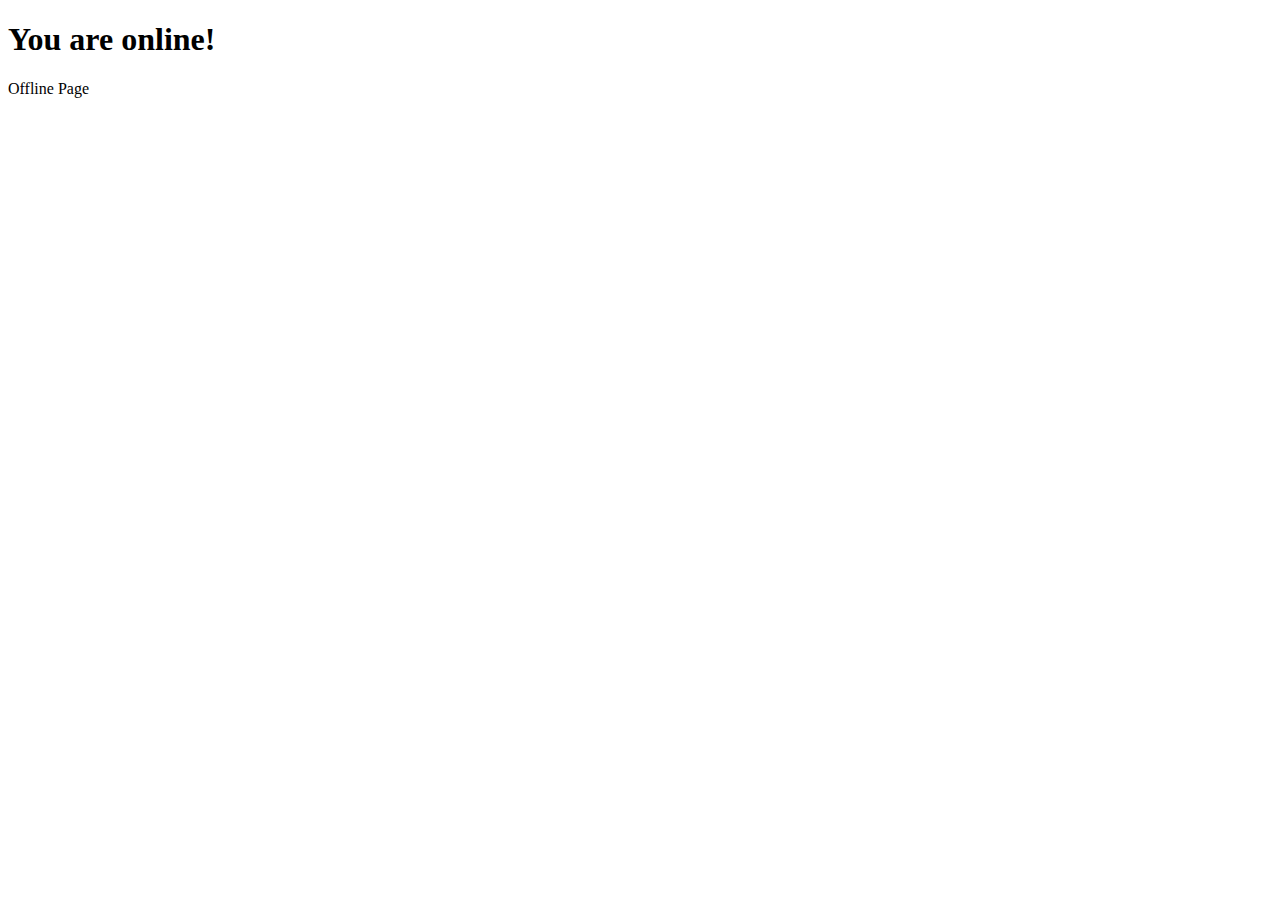
==== commit cecc0c5e: "Updates" ====
--- a/index.html
+++ b/index.html
@@ -1 +1 @@
-<!DOCTYPE html><html lang="en"><head><meta charSet="utf-8"/><meta name="viewport" content="width=device-width, initial-scale=1"/><link rel="preload" as="image" href="/next.svg"/><link rel="stylesheet" href="/_next/static/css/1b5d4d14b3b70717.css" data-precedence="next"/><link rel="preload" as="script" fetchPriority="low" href="/_next/static/chunks/webpack-60d835819e29e072.js"/><script src="/_next/static/chunks/4bd1b696-92810b4b4ece63ad.js" async=""></script><script src="/_next/static/chunks/517-1b0d3389e45f5842.js" async=""></script><script src="/_next/static/chunks/main-app-b8a12b7e923815ac.js" async=""></script><script src="/_next/static/chunks/970-e2f6787501588a87.js" async=""></script><script src="/_next/static/chunks/app/page-e7fe6e57c4e74788.js" async=""></script><meta name="apple-mobile-web-app-title" content="Wonderest"/><title>Wonderest</title><meta name="description" content="Generated by create next app. Generated by create next app. Generated by create next app"/><link rel="manifest" href="/manifest.json"/><link rel="icon" href="/favicon.ico" type="image/x-icon" sizes="48x48"/><link rel="icon" href="/icon.png?ab82ddc2ba01e032" type="image/png" sizes="96x96"/><link rel="apple-touch-icon" href="/apple-icon.png?c688f1ef44243e51" type="image/png" sizes="180x180"/><script src="/_next/static/chunks/polyfills-42372ed130431b0a.js" noModule=""></script></head><body class="antialiased"><div class="grid grid-rows-[20px_1fr_20px] items-center justify-items-center min-h-screen p-8 pb-20 gap-16 sm:p-20 font-[family-name:var(--font-geist-sans)]"><main class="flex flex-col gap-8 row-start-2 items-center sm:items-start"><img alt="Next.js logo" width="180" height="38" decoding="async" data-nimg="1" class="dark:invert" style="color:transparent" src="/next.svg"/><ol class="list-inside list-decimal text-sm text-center sm:text-left font-[family-name:var(--font-geist-mono)]"><li class="mb-2">Get started by editing<!-- --> <code class="bg-black/[.05] dark:bg-white/[.06] px-1 py-0.5 rounded font-semibold">src/app/page.js</code>.</li><li>Save and see your changes instantly.</li></ol><div class="flex gap-4 items-center flex-col sm:flex-row"><a class="rounded-full border border-solid border-transparent transition-colors flex items-center justify-center bg-foreground text-background gap-2 hover:bg-[#383838] dark:hover:bg-[#ccc] text-sm sm:text-base h-10 sm:h-12 px-4 sm:px-5" href="https://vercel.com/new?utm_source=create-next-app&amp;utm_medium=appdir-template-tw&amp;utm_campaign=create-next-app" target="_blank" rel="noopener noreferrer"><img alt="Vercel logomark" loading="lazy" width="20" height="20" decoding="async" data-nimg="1" class="dark:invert" style="color:transparent" src="/vercel.svg"/>Deploy now</a><a class="rounded-full border border-solid border-black/[.08] dark:border-white/[.145] transition-colors flex items-center justify-center hover:bg-[#f2f2f2] dark:hover:bg-[#1a1a1a] hover:border-transparent text-sm sm:text-base h-10 sm:h-12 px-4 sm:px-5 sm:min-w-44" href="https://nextjs.org/docs?utm_source=create-next-app&amp;utm_medium=appdir-template-tw&amp;utm_campaign=create-next-app" target="_blank" rel="noopener noreferrer">Read our docs</a></div></main><footer class="row-start-3 flex gap-6 flex-wrap items-center justify-center"><a class="flex items-center gap-2 hover:underline hover:underline-offset-4" href="https://nextjs.org/learn?utm_source=create-next-app&amp;utm_medium=appdir-template-tw&amp;utm_campaign=create-next-app" target="_blank" rel="noopener noreferrer"><img aria-hidden="true" alt="File icon" loading="lazy" width="16" height="16" decoding="async" data-nimg="1" style="color:transparent" src="/file.svg"/>Learn</a><a class="flex items-center gap-2 hover:underline hover:underline-offset-4" href="https://vercel.com/templates?framework=next.js&amp;utm_source=create-next-app&amp;utm_medium=appdir-template-tw&amp;utm_campaign=create-next-app" target="_blank" rel="noopener noreferrer"><img aria-hidden="true" alt="Window icon" loading="lazy" width="16" height="16" decoding="async" data-nimg="1" style="color:transparent" src="/window.svg"/>Examples</a><a class="flex items-center gap-2 hover:underline hover:underline-offset-4" href="https://nextjs.org?utm_source=create-next-app&amp;utm_medium=appdir-template-tw&amp;utm_campaign=create-next-app" target="_blank" rel="noopener noreferrer"><img aria-hidden="true" alt="Globe icon" loading="lazy" width="16" height="16" decoding="async" data-nimg="1" style="color:transparent" src="/globe.svg"/>Go to nextjs.org →</a></footer></div><script src="/_next/static/chunks/webpack-60d835819e29e072.js" async=""></script><script>(self.__next_f=self.__next_f||[]).push([0])</script><script>self.__next_f.push([1,"1:\"$Sreact.fragment\"\n2:I[5244,[],\"\"]\n3:I[3866,[],\"\"]\n4:I[7970,[\"970\",\"static/chunks/970-e2f6787501588a87.js\",\"974\",\"static/chunks/app/page-e7fe6e57c4e74788.js\"],\"Image\"]\n5:I[6213,[],\"OutletBoundary\"]\n7:I[6213,[],\"MetadataBoundary\"]\n9:I[6213,[],\"ViewportBoundary\"]\nb:I[4835,[],\"\"]\n:HL[\"/_next/static/css/1b5d4d14b3b70717.css\",\"style\"]\n"])</script><script>self.__next_f.push([1,"0:{\"P\":null,\"b\":\"0lq6FhFzNUDl5TAhwTrkI\",\"p\":\"\",\"c\":[\"\",\"\"],\"i\":false,\"f\":[[[\"\",{\"children\":[\"__PAGE__\",{}]},\"$undefined\",\"$undefined\",true],[\"\",[\"$\",\"$1\",\"c\",{\"children\":[[[\"$\",\"link\",\"0\",{\"rel\":\"stylesheet\",\"href\":\"/_next/static/css/1b5d4d14b3b70717.css\",\"precedence\":\"next\",\"crossOrigin\":\"$undefined\",\"nonce\":\"$undefined\"}]],[\"$\",\"html\",null,{\"lang\":\"en\",\"suppressHydrationWarning\":true,\"children\":[[\"$\",\"head\",null,{\"children\":[\"$\",\"meta\",null,{\"name\":\"apple-mobile-web-app-title\",\"content\":\"Wonderest\"}]}],[\"$\",\"body\",null,{\"className\":\"antialiased\",\"children\":[\"$\",\"$L2\",null,{\"parallelRouterKey\":\"children\",\"segmentPath\":[\"children\"],\"error\":\"$undefined\",\"errorStyles\":\"$undefined\",\"errorScripts\":\"$undefined\",\"template\":[\"$\",\"$L3\",null,{}],\"templateStyles\":\"$undefined\",\"templateScripts\":\"$undefined\",\"notFound\":[[],[[\"$\",\"title\",null,{\"children\":\"404: This page could not be found.\"}],[\"$\",\"div\",null,{\"style\":{\"fontFamily\":\"system-ui,\\\"Segoe UI\\\",Roboto,Helvetica,Arial,sans-serif,\\\"Apple Color Emoji\\\",\\\"Segoe UI Emoji\\\"\",\"height\":\"100vh\",\"textAlign\":\"center\",\"display\":\"flex\",\"flexDirection\":\"column\",\"alignItems\":\"center\",\"justifyContent\":\"center\"},\"children\":[\"$\",\"div\",null,{\"children\":[[\"$\",\"style\",null,{\"dangerouslySetInnerHTML\":{\"__html\":\"body{color:#000;background:#fff;margin:0}.next-error-h1{border-right:1px solid rgba(0,0,0,.3)}@media (prefers-color-scheme:dark){body{color:#fff;background:#000}.next-error-h1{border-right:1px solid rgba(255,255,255,.3)}}\"}}],[\"$\",\"h1\",null,{\"className\":\"next-error-h1\",\"style\":{\"display\":\"inline-block\",\"margin\":\"0 20px 0 0\",\"padding\":\"0 23px 0 0\",\"fontSize\":24,\"fontWeight\":500,\"verticalAlign\":\"top\",\"lineHeight\":\"49px\"},\"children\":404}],[\"$\",\"div\",null,{\"style\":{\"display\":\"inline-block\"},\"children\":[\"$\",\"h2\",null,{\"style\":{\"fontSize\":14,\"fontWeight\":400,\"lineHeight\":\"49px\",\"margin\":0},\"children\":\"This page could not be found.\"}]}]]}]}]]],\"forbidden\":\"$undefined\",\"unauthorized\":\"$undefined\"}]}]]}]]}],{\"children\":[\"__PAGE__\",[\"$\",\"$1\",\"c\",{\"children\":[[\"$\",\"div\",null,{\"className\":\"grid grid-rows-[20px_1fr_20px] items-center justify-items-center min-h-screen p-8 pb-20 gap-16 sm:p-20 font-[family-name:var(--font-geist-sans)]\",\"children\":[[\"$\",\"main\",null,{\"className\":\"flex flex-col gap-8 row-start-2 items-center sm:items-start\",\"children\":[[\"$\",\"$L4\",null,{\"className\":\"dark:invert\",\"src\":\"/next.svg\",\"alt\":\"Next.js logo\",\"width\":180,\"height\":38,\"priority\":true}],[\"$\",\"ol\",null,{\"className\":\"list-inside list-decimal text-sm text-center sm:text-left font-[family-name:var(--font-geist-mono)]\",\"children\":[[\"$\",\"li\",null,{\"className\":\"mb-2\",\"children\":[\"Get started by editing\",\" \",[\"$\",\"code\",null,{\"className\":\"bg-black/[.05] dark:bg-white/[.06] px-1 py-0.5 rounded font-semibold\",\"children\":\"src/app/page.js\"}],\".\"]}],[\"$\",\"li\",null,{\"children\":\"Save and see your changes instantly.\"}]]}],[\"$\",\"div\",null,{\"className\":\"flex gap-4 items-center flex-col sm:flex-row\",\"children\":[[\"$\",\"a\",null,{\"className\":\"rounded-full border border-solid border-transparent transition-colors flex items-center justify-center bg-foreground text-background gap-2 hover:bg-[#383838] dark:hover:bg-[#ccc] text-sm sm:text-base h-10 sm:h-12 px-4 sm:px-5\",\"href\":\"https://vercel.com/new?utm_source=create-next-app\u0026utm_medium=appdir-template-tw\u0026utm_campaign=create-next-app\",\"target\":\"_blank\",\"rel\":\"noopener noreferrer\",\"children\":[[\"$\",\"$L4\",null,{\"className\":\"dark:invert\",\"src\":\"/vercel.svg\",\"alt\":\"Vercel logomark\",\"width\":20,\"height\":20}],\"Deploy now\"]}],[\"$\",\"a\",null,{\"className\":\"rounded-full border border-solid border-black/[.08] dark:border-white/[.145] transition-colors flex items-center justify-center hover:bg-[#f2f2f2] dark:hover:bg-[#1a1a1a] hover:border-transparent text-sm sm:text-base h-10 sm:h-12 px-4 sm:px-5 sm:min-w-44\",\"href\":\"https://nextjs.org/docs?utm_source=create-next-app\u0026utm_medium=appdir-template-tw\u0026utm_campaign=create-next-app\",\"target\":\"_blank\",\"rel\":\"noopener noreferrer\",\"children\":\"Read our docs\"}]]}]]}],[\"$\",\"footer\",null,{\"className\":\"row-start-3 flex gap-6 flex-wrap items-center justify-center\",\"children\":[[\"$\",\"a\",null,{\"className\":\"flex items-center gap-2 hover:underline hover:underline-offset-4\",\"href\":\"https://nextjs.org/learn?utm_source=create-next-app\u0026utm_medium=appdir-template-tw\u0026utm_campaign=create-next-app\",\"target\":\"_blank\",\"rel\":\"noopener noreferrer\",\"children\":[[\"$\",\"$L4\",null,{\"aria-hidden\":true,\"src\":\"/file.svg\",\"alt\":\"File icon\",\"width\":16,\"height\":16}],\"Learn\"]}],[\"$\",\"a\",null,{\"className\":\"flex items-center gap-2 hover:underline hover:underline-offset-4\",\"href\":\"https://vercel.com/templates?framework=next.js\u0026utm_source=create-next-app\u0026utm_medium=appdir-template-tw\u0026utm_campaign=create-next-app\",\"target\":\"_blank\",\"rel\":\"noopener noreferrer\",\"children\":[[\"$\",\"$L4\",null,{\"aria-hidden\":true,\"src\":\"/window.svg\",\"alt\":\"Window icon\",\"width\":16,\"height\":16}],\"Examples\"]}],[\"$\",\"a\",null,{\"className\":\"flex items-center gap-2 hover:underline hover:underline-offset-4\",\"href\":\"https://nextjs.org?utm_source=create-next-app\u0026utm_medium=appdir-template-tw\u0026utm_campaign=create-next-app\",\"target\":\"_blank\",\"rel\":\"noopener noreferrer\",\"children\":[[\"$\",\"$L4\",null,{\"aria-hidden\":true,\"src\":\"/globe.svg\",\"alt\":\"Globe icon\",\"width\":16,\"height\":16}],\"Go to nextjs.org →\"]}]]}]]}],null,[\"$\",\"$L5\",null,{\"children\":\"$L6\"}]]}],{},null,false]},null,false],[\"$\",\"$1\",\"h\",{\"children\":[null,[\"$\",\"$1\",\"0KugKfzO5kzCIhkfifawo\",{\"children\":[[\"$\",\"$L7\",null,{\"children\":\"$L8\"}],[\"$\",\"$L9\",null,{\"children\":\"$La\"}],null]}]]}],false]],\"m\":\"$undefined\",\"G\":[\"$b\",\"$undefined\"],\"s\":false,\"S\":true}\n"])</script><script>self.__next_f.push([1,"a:[[\"$\",\"meta\",\"0\",{\"name\":\"viewport\",\"content\":\"width=device-width, initial-scale=1\"}]]\n8:[[\"$\",\"meta\",\"0\",{\"charSet\":\"utf-8\"}],[\"$\",\"title\",\"1\",{\"children\":\"Wonderest\"}],[\"$\",\"meta\",\"2\",{\"name\":\"description\",\"content\":\"Generated by create next app. Generated by create next app. Generated by create next app\"}],[\"$\",\"link\",\"3\",{\"rel\":\"manifest\",\"href\":\"/manifest.json\",\"crossOrigin\":\"$undefined\"}],[\"$\",\"link\",\"4\",{\"rel\":\"icon\",\"href\":\"/favicon.ico\",\"type\":\"image/x-icon\",\"sizes\":\"48x48\"}],[\"$\",\"link\",\"5\",{\"rel\":\"icon\",\"href\":\"/icon.png?ab82ddc2ba01e032\",\"type\":\"image/png\",\"sizes\":\"96x96\"}],[\"$\",\"link\",\"6\",{\"rel\":\"apple-touch-icon\",\"href\":\"/apple-icon.png?c688f1ef44243e51\",\"type\":\"image/png\",\"sizes\":\"180x180\"}]]\n"])</script><script>self.__next_f.push([1,"6:null\n"])</script></body></html>+<!DOCTYPE html><html lang="en"><head><meta charSet="utf-8"/><meta name="viewport" content="width=device-width, initial-scale=1"/><link rel="stylesheet" href="/_next/static/css/9acd44dbb3695032.css" data-precedence="next"/><link rel="preload" as="script" fetchPriority="low" href="/_next/static/chunks/webpack-9edee2920554d0a5.js"/><script src="/_next/static/chunks/4bd1b696-0a8f7ce755cd1331.js" async=""></script><script src="/_next/static/chunks/517-a41e1b991cb86671.js" async=""></script><script src="/_next/static/chunks/main-app-b8a12b7e923815ac.js" async=""></script><script src="/_next/static/chunks/app/page-c47cd78d916b164c.js" async=""></script><meta name="apple-mobile-web-app-title" content="Wonderest"/><title>Wonderest</title><meta name="description" content="Generated by create next app. Generated by create next app. Generated by create next app"/><link rel="manifest" href="/manifest.json"/><link rel="icon" href="/favicon.ico" type="image/x-icon" sizes="48x48"/><link rel="icon" href="/icon.png?ab82ddc2ba01e032" type="image/png" sizes="96x96"/><link rel="apple-touch-icon" href="/apple-icon.png?c688f1ef44243e51" type="image/png" sizes="180x180"/><script src="/_next/static/chunks/polyfills-42372ed130431b0a.js" noModule=""></script></head><body class="antialiased"><div class="flex mx-auto h-dvh max-w-[500px] w-full flex-col items-center justify-center bg-foreground text-black p-6 mt-12"><h1 class="text-3xl font-bold mb-6 underline decoration-2">You are online!</h1><p class="text-lg text-center mb-6"></p><div class=""><p>Offline Page</p></div></div><script src="/_next/static/chunks/webpack-9edee2920554d0a5.js" async=""></script><script>(self.__next_f=self.__next_f||[]).push([0])</script><script>self.__next_f.push([1,"1:\"$Sreact.fragment\"\n2:I[5244,[],\"\"]\n3:I[3866,[],\"\"]\n4:I[7033,[],\"ClientPageRoot\"]\n5:I[1123,[\"974\",\"static/chunks/app/page-c47cd78d916b164c.js\"],\"default\"]\n8:I[6213,[],\"OutletBoundary\"]\na:I[6213,[],\"MetadataBoundary\"]\nc:I[6213,[],\"ViewportBoundary\"]\ne:I[4835,[],\"\"]\n:HL[\"/_next/static/css/9acd44dbb3695032.css\",\"style\"]\n"])</script><script>self.__next_f.push([1,"0:{\"P\":null,\"b\":\"ROvvtVtATWzIuCiLVZNmz\",\"p\":\"\",\"c\":[\"\",\"\"],\"i\":false,\"f\":[[[\"\",{\"children\":[\"__PAGE__\",{}]},\"$undefined\",\"$undefined\",true],[\"\",[\"$\",\"$1\",\"c\",{\"children\":[[[\"$\",\"link\",\"0\",{\"rel\":\"stylesheet\",\"href\":\"/_next/static/css/9acd44dbb3695032.css\",\"precedence\":\"next\",\"crossOrigin\":\"$undefined\",\"nonce\":\"$undefined\"}]],[\"$\",\"html\",null,{\"lang\":\"en\",\"suppressHydrationWarning\":true,\"children\":[[\"$\",\"head\",null,{\"children\":[\"$\",\"meta\",null,{\"name\":\"apple-mobile-web-app-title\",\"content\":\"Wonderest\"}]}],[\"$\",\"body\",null,{\"className\":\"antialiased\",\"children\":[\"$\",\"$L2\",null,{\"parallelRouterKey\":\"children\",\"segmentPath\":[\"children\"],\"error\":\"$undefined\",\"errorStyles\":\"$undefined\",\"errorScripts\":\"$undefined\",\"template\":[\"$\",\"$L3\",null,{}],\"templateStyles\":\"$undefined\",\"templateScripts\":\"$undefined\",\"notFound\":[[],[[\"$\",\"title\",null,{\"children\":\"404: This page could not be found.\"}],[\"$\",\"div\",null,{\"style\":{\"fontFamily\":\"system-ui,\\\"Segoe UI\\\",Roboto,Helvetica,Arial,sans-serif,\\\"Apple Color Emoji\\\",\\\"Segoe UI Emoji\\\"\",\"height\":\"100vh\",\"textAlign\":\"center\",\"display\":\"flex\",\"flexDirection\":\"column\",\"alignItems\":\"center\",\"justifyContent\":\"center\"},\"children\":[\"$\",\"div\",null,{\"children\":[[\"$\",\"style\",null,{\"dangerouslySetInnerHTML\":{\"__html\":\"body{color:#000;background:#fff;margin:0}.next-error-h1{border-right:1px solid rgba(0,0,0,.3)}@media (prefers-color-scheme:dark){body{color:#fff;background:#000}.next-error-h1{border-right:1px solid rgba(255,255,255,.3)}}\"}}],[\"$\",\"h1\",null,{\"className\":\"next-error-h1\",\"style\":{\"display\":\"inline-block\",\"margin\":\"0 20px 0 0\",\"padding\":\"0 23px 0 0\",\"fontSize\":24,\"fontWeight\":500,\"verticalAlign\":\"top\",\"lineHeight\":\"49px\"},\"children\":404}],[\"$\",\"div\",null,{\"style\":{\"display\":\"inline-block\"},\"children\":[\"$\",\"h2\",null,{\"style\":{\"fontSize\":14,\"fontWeight\":400,\"lineHeight\":\"49px\",\"margin\":0},\"children\":\"This page could not be found.\"}]}]]}]}]]],\"forbidden\":\"$undefined\",\"unauthorized\":\"$undefined\"}]}]]}]]}],{\"children\":[\"__PAGE__\",[\"$\",\"$1\",\"c\",{\"children\":[[\"$\",\"$L4\",null,{\"Component\":\"$5\",\"searchParams\":{},\"params\":{},\"promises\":[\"$@6\",\"$@7\"]}],null,[\"$\",\"$L8\",null,{\"children\":\"$L9\"}]]}],{},null,false]},null,false],[\"$\",\"$1\",\"h\",{\"children\":[null,[\"$\",\"$1\",\"cYqYmyxHdlW8AuVSJ8IvX\",{\"children\":[[\"$\",\"$La\",null,{\"children\":\"$Lb\"}],[\"$\",\"$Lc\",null,{\"children\":\"$Ld\"}],null]}]]}],false]],\"m\":\"$undefined\",\"G\":[\"$e\",\"$undefined\"],\"s\":false,\"S\":true}\n"])</script><script>self.__next_f.push([1,"6:{}\n7:{}\n"])</script><script>self.__next_f.push([1,"d:[[\"$\",\"meta\",\"0\",{\"name\":\"viewport\",\"content\":\"width=device-width, initial-scale=1\"}]]\nb:[[\"$\",\"meta\",\"0\",{\"charSet\":\"utf-8\"}],[\"$\",\"title\",\"1\",{\"children\":\"Wonderest\"}],[\"$\",\"meta\",\"2\",{\"name\":\"description\",\"content\":\"Generated by create next app. Generated by create next app. Generated by create next app\"}],[\"$\",\"link\",\"3\",{\"rel\":\"manifest\",\"href\":\"/manifest.json\",\"crossOrigin\":\"$undefined\"}],[\"$\",\"link\",\"4\",{\"rel\":\"icon\",\"href\":\"/favicon.ico\",\"type\":\"image/x-icon\",\"sizes\":\"48x48\"}],[\"$\",\"link\",\"5\",{\"rel\":\"icon\",\"href\":\"/icon.png?ab82ddc2ba01e032\",\"type\":\"image/png\",\"sizes\":\"96x96\"}],[\"$\",\"link\",\"6\",{\"rel\":\"apple-touch-icon\",\"href\":\"/apple-icon.png?c688f1ef44243e51\",\"type\":\"image/png\",\"sizes\":\"180x180\"}]]\n"])</script><script>self.__next_f.push([1,"9:null\n"])</script></body></html>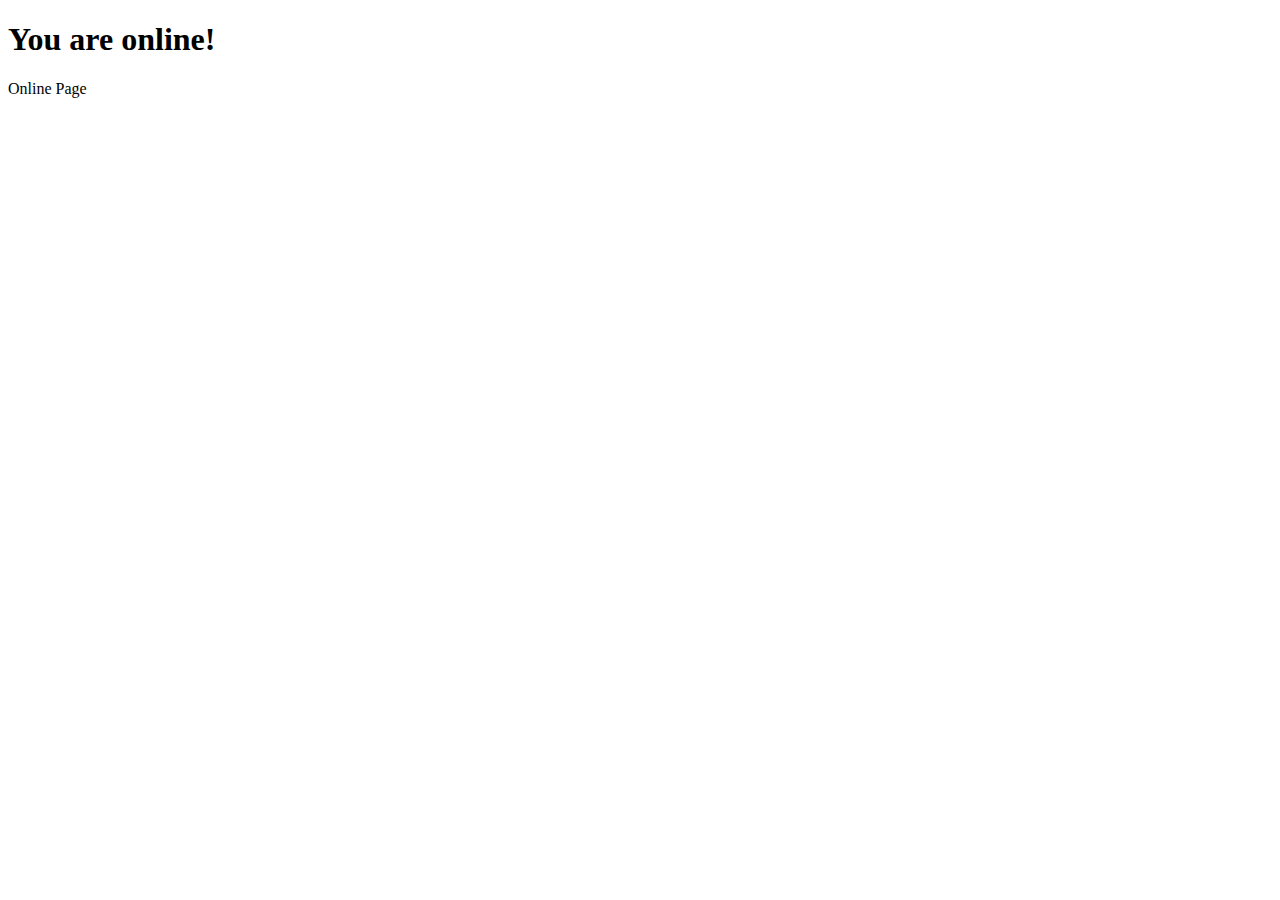
==== commit 7bde2d0c: "Updates" ====
--- a/index.html
+++ b/index.html
@@ -1 +1 @@
-<!DOCTYPE html><html lang="en"><head><meta charSet="utf-8"/><meta name="viewport" content="width=device-width, initial-scale=1"/><link rel="stylesheet" href="/_next/static/css/9acd44dbb3695032.css" data-precedence="next"/><link rel="preload" as="script" fetchPriority="low" href="/_next/static/chunks/webpack-9edee2920554d0a5.js"/><script src="/_next/static/chunks/4bd1b696-0a8f7ce755cd1331.js" async=""></script><script src="/_next/static/chunks/517-a41e1b991cb86671.js" async=""></script><script src="/_next/static/chunks/main-app-b8a12b7e923815ac.js" async=""></script><script src="/_next/static/chunks/app/page-c47cd78d916b164c.js" async=""></script><meta name="apple-mobile-web-app-title" content="Wonderest"/><title>Wonderest</title><meta name="description" content="Generated by create next app. Generated by create next app. Generated by create next app"/><link rel="manifest" href="/manifest.json"/><link rel="icon" href="/favicon.ico" type="image/x-icon" sizes="48x48"/><link rel="icon" href="/icon.png?ab82ddc2ba01e032" type="image/png" sizes="96x96"/><link rel="apple-touch-icon" href="/apple-icon.png?c688f1ef44243e51" type="image/png" sizes="180x180"/><script src="/_next/static/chunks/polyfills-42372ed130431b0a.js" noModule=""></script></head><body class="antialiased"><div class="flex mx-auto h-dvh max-w-[500px] w-full flex-col items-center justify-center bg-foreground text-black p-6 mt-12"><h1 class="text-3xl font-bold mb-6 underline decoration-2">You are online!</h1><p class="text-lg text-center mb-6"></p><div class=""><p>Offline Page</p></div></div><script src="/_next/static/chunks/webpack-9edee2920554d0a5.js" async=""></script><script>(self.__next_f=self.__next_f||[]).push([0])</script><script>self.__next_f.push([1,"1:\"$Sreact.fragment\"\n2:I[5244,[],\"\"]\n3:I[3866,[],\"\"]\n4:I[7033,[],\"ClientPageRoot\"]\n5:I[1123,[\"974\",\"static/chunks/app/page-c47cd78d916b164c.js\"],\"default\"]\n8:I[6213,[],\"OutletBoundary\"]\na:I[6213,[],\"MetadataBoundary\"]\nc:I[6213,[],\"ViewportBoundary\"]\ne:I[4835,[],\"\"]\n:HL[\"/_next/static/css/9acd44dbb3695032.css\",\"style\"]\n"])</script><script>self.__next_f.push([1,"0:{\"P\":null,\"b\":\"ROvvtVtATWzIuCiLVZNmz\",\"p\":\"\",\"c\":[\"\",\"\"],\"i\":false,\"f\":[[[\"\",{\"children\":[\"__PAGE__\",{}]},\"$undefined\",\"$undefined\",true],[\"\",[\"$\",\"$1\",\"c\",{\"children\":[[[\"$\",\"link\",\"0\",{\"rel\":\"stylesheet\",\"href\":\"/_next/static/css/9acd44dbb3695032.css\",\"precedence\":\"next\",\"crossOrigin\":\"$undefined\",\"nonce\":\"$undefined\"}]],[\"$\",\"html\",null,{\"lang\":\"en\",\"suppressHydrationWarning\":true,\"children\":[[\"$\",\"head\",null,{\"children\":[\"$\",\"meta\",null,{\"name\":\"apple-mobile-web-app-title\",\"content\":\"Wonderest\"}]}],[\"$\",\"body\",null,{\"className\":\"antialiased\",\"children\":[\"$\",\"$L2\",null,{\"parallelRouterKey\":\"children\",\"segmentPath\":[\"children\"],\"error\":\"$undefined\",\"errorStyles\":\"$undefined\",\"errorScripts\":\"$undefined\",\"template\":[\"$\",\"$L3\",null,{}],\"templateStyles\":\"$undefined\",\"templateScripts\":\"$undefined\",\"notFound\":[[],[[\"$\",\"title\",null,{\"children\":\"404: This page could not be found.\"}],[\"$\",\"div\",null,{\"style\":{\"fontFamily\":\"system-ui,\\\"Segoe UI\\\",Roboto,Helvetica,Arial,sans-serif,\\\"Apple Color Emoji\\\",\\\"Segoe UI Emoji\\\"\",\"height\":\"100vh\",\"textAlign\":\"center\",\"display\":\"flex\",\"flexDirection\":\"column\",\"alignItems\":\"center\",\"justifyContent\":\"center\"},\"children\":[\"$\",\"div\",null,{\"children\":[[\"$\",\"style\",null,{\"dangerouslySetInnerHTML\":{\"__html\":\"body{color:#000;background:#fff;margin:0}.next-error-h1{border-right:1px solid rgba(0,0,0,.3)}@media (prefers-color-scheme:dark){body{color:#fff;background:#000}.next-error-h1{border-right:1px solid rgba(255,255,255,.3)}}\"}}],[\"$\",\"h1\",null,{\"className\":\"next-error-h1\",\"style\":{\"display\":\"inline-block\",\"margin\":\"0 20px 0 0\",\"padding\":\"0 23px 0 0\",\"fontSize\":24,\"fontWeight\":500,\"verticalAlign\":\"top\",\"lineHeight\":\"49px\"},\"children\":404}],[\"$\",\"div\",null,{\"style\":{\"display\":\"inline-block\"},\"children\":[\"$\",\"h2\",null,{\"style\":{\"fontSize\":14,\"fontWeight\":400,\"lineHeight\":\"49px\",\"margin\":0},\"children\":\"This page could not be found.\"}]}]]}]}]]],\"forbidden\":\"$undefined\",\"unauthorized\":\"$undefined\"}]}]]}]]}],{\"children\":[\"__PAGE__\",[\"$\",\"$1\",\"c\",{\"children\":[[\"$\",\"$L4\",null,{\"Component\":\"$5\",\"searchParams\":{},\"params\":{},\"promises\":[\"$@6\",\"$@7\"]}],null,[\"$\",\"$L8\",null,{\"children\":\"$L9\"}]]}],{},null,false]},null,false],[\"$\",\"$1\",\"h\",{\"children\":[null,[\"$\",\"$1\",\"cYqYmyxHdlW8AuVSJ8IvX\",{\"children\":[[\"$\",\"$La\",null,{\"children\":\"$Lb\"}],[\"$\",\"$Lc\",null,{\"children\":\"$Ld\"}],null]}]]}],false]],\"m\":\"$undefined\",\"G\":[\"$e\",\"$undefined\"],\"s\":false,\"S\":true}\n"])</script><script>self.__next_f.push([1,"6:{}\n7:{}\n"])</script><script>self.__next_f.push([1,"d:[[\"$\",\"meta\",\"0\",{\"name\":\"viewport\",\"content\":\"width=device-width, initial-scale=1\"}]]\nb:[[\"$\",\"meta\",\"0\",{\"charSet\":\"utf-8\"}],[\"$\",\"title\",\"1\",{\"children\":\"Wonderest\"}],[\"$\",\"meta\",\"2\",{\"name\":\"description\",\"content\":\"Generated by create next app. Generated by create next app. Generated by create next app\"}],[\"$\",\"link\",\"3\",{\"rel\":\"manifest\",\"href\":\"/manifest.json\",\"crossOrigin\":\"$undefined\"}],[\"$\",\"link\",\"4\",{\"rel\":\"icon\",\"href\":\"/favicon.ico\",\"type\":\"image/x-icon\",\"sizes\":\"48x48\"}],[\"$\",\"link\",\"5\",{\"rel\":\"icon\",\"href\":\"/icon.png?ab82ddc2ba01e032\",\"type\":\"image/png\",\"sizes\":\"96x96\"}],[\"$\",\"link\",\"6\",{\"rel\":\"apple-touch-icon\",\"href\":\"/apple-icon.png?c688f1ef44243e51\",\"type\":\"image/png\",\"sizes\":\"180x180\"}]]\n"])</script><script>self.__next_f.push([1,"9:null\n"])</script></body></html>+<!DOCTYPE html><html lang="en"><head><meta charSet="utf-8"/><meta name="viewport" content="width=device-width, initial-scale=1"/><link rel="stylesheet" href="/_next/static/css/9acd44dbb3695032.css" data-precedence="next"/><link rel="preload" as="script" fetchPriority="low" href="/_next/static/chunks/webpack-60d835819e29e072.js"/><script src="/_next/static/chunks/4bd1b696-351eec085a5c62cd.js" async=""></script><script src="/_next/static/chunks/517-09c2ffbcc85a6358.js" async=""></script><script src="/_next/static/chunks/main-app-b8a12b7e923815ac.js" async=""></script><script src="/_next/static/chunks/app/page-d7557828286c79e9.js" async=""></script><meta name="apple-mobile-web-app-title" content="Wonderest"/><title>Wonderest</title><meta name="description" content="Generated by create next app. Generated by create next app. Generated by create next app"/><link rel="manifest" href="/manifest.json"/><link rel="icon" href="/favicon.ico" type="image/x-icon" sizes="48x48"/><link rel="icon" href="/icon.png?ab82ddc2ba01e032" type="image/png" sizes="96x96"/><link rel="apple-touch-icon" href="/apple-icon.png?c688f1ef44243e51" type="image/png" sizes="180x180"/><script src="/_next/static/chunks/polyfills-42372ed130431b0a.js" noModule=""></script></head><body class="antialiased"><div class="flex mx-auto h-dvh max-w-[500px] w-full flex-col items-center justify-center bg-foreground text-black p-6 mt-12"><h1 class="text-3xl font-bold mb-6 underline decoration-2">You are online!</h1><div class=""><p>Online Page</p></div></div><script src="/_next/static/chunks/webpack-60d835819e29e072.js" async=""></script><script>(self.__next_f=self.__next_f||[]).push([0])</script><script>self.__next_f.push([1,"1:\"$Sreact.fragment\"\n2:I[5244,[],\"\"]\n3:I[3866,[],\"\"]\n4:I[4850,[\"974\",\"static/chunks/app/page-d7557828286c79e9.js\"],\"default\"]\n5:I[6213,[],\"OutletBoundary\"]\n7:I[6213,[],\"MetadataBoundary\"]\n9:I[6213,[],\"ViewportBoundary\"]\nb:I[4835,[],\"\"]\n:HL[\"/_next/static/css/9acd44dbb3695032.css\",\"style\"]\n"])</script><script>self.__next_f.push([1,"0:{\"P\":null,\"b\":\"hSES4mSQ-Lu6PM4QJneEc\",\"p\":\"\",\"c\":[\"\",\"\"],\"i\":false,\"f\":[[[\"\",{\"children\":[\"__PAGE__\",{}]},\"$undefined\",\"$undefined\",true],[\"\",[\"$\",\"$1\",\"c\",{\"children\":[[[\"$\",\"link\",\"0\",{\"rel\":\"stylesheet\",\"href\":\"/_next/static/css/9acd44dbb3695032.css\",\"precedence\":\"next\",\"crossOrigin\":\"$undefined\",\"nonce\":\"$undefined\"}]],[\"$\",\"html\",null,{\"lang\":\"en\",\"suppressHydrationWarning\":true,\"children\":[[\"$\",\"head\",null,{\"children\":[\"$\",\"meta\",null,{\"name\":\"apple-mobile-web-app-title\",\"content\":\"Wonderest\"}]}],[\"$\",\"body\",null,{\"className\":\"antialiased\",\"children\":[\"$\",\"$L2\",null,{\"parallelRouterKey\":\"children\",\"segmentPath\":[\"children\"],\"error\":\"$undefined\",\"errorStyles\":\"$undefined\",\"errorScripts\":\"$undefined\",\"template\":[\"$\",\"$L3\",null,{}],\"templateStyles\":\"$undefined\",\"templateScripts\":\"$undefined\",\"notFound\":[[],[[\"$\",\"title\",null,{\"children\":\"404: This page could not be found.\"}],[\"$\",\"div\",null,{\"style\":{\"fontFamily\":\"system-ui,\\\"Segoe UI\\\",Roboto,Helvetica,Arial,sans-serif,\\\"Apple Color Emoji\\\",\\\"Segoe UI Emoji\\\"\",\"height\":\"100vh\",\"textAlign\":\"center\",\"display\":\"flex\",\"flexDirection\":\"column\",\"alignItems\":\"center\",\"justifyContent\":\"center\"},\"children\":[\"$\",\"div\",null,{\"children\":[[\"$\",\"style\",null,{\"dangerouslySetInnerHTML\":{\"__html\":\"body{color:#000;background:#fff;margin:0}.next-error-h1{border-right:1px solid rgba(0,0,0,.3)}@media (prefers-color-scheme:dark){body{color:#fff;background:#000}.next-error-h1{border-right:1px solid rgba(255,255,255,.3)}}\"}}],[\"$\",\"h1\",null,{\"className\":\"next-error-h1\",\"style\":{\"display\":\"inline-block\",\"margin\":\"0 20px 0 0\",\"padding\":\"0 23px 0 0\",\"fontSize\":24,\"fontWeight\":500,\"verticalAlign\":\"top\",\"lineHeight\":\"49px\"},\"children\":404}],[\"$\",\"div\",null,{\"style\":{\"display\":\"inline-block\"},\"children\":[\"$\",\"h2\",null,{\"style\":{\"fontSize\":14,\"fontWeight\":400,\"lineHeight\":\"49px\",\"margin\":0},\"children\":\"This page could not be found.\"}]}]]}]}]]],\"forbidden\":\"$undefined\",\"unauthorized\":\"$undefined\"}]}]]}]]}],{\"children\":[\"__PAGE__\",[\"$\",\"$1\",\"c\",{\"children\":[[\"$\",\"$L4\",null,{\"children\":[\"$\",\"div\",null,{\"className\":\"flex mx-auto h-dvh max-w-[500px] w-full flex-col items-center justify-center bg-foreground text-black p-6 mt-12\",\"children\":[[\"$\",\"h1\",null,{\"className\":\"text-3xl font-bold mb-6 underline decoration-2\",\"children\":\"You are online!\"}],[\"$\",\"div\",null,{\"className\":\"\",\"children\":[\"$\",\"p\",null,{\"children\":\"Online Page\"}]}]]}]}],null,[\"$\",\"$L5\",null,{\"children\":\"$L6\"}]]}],{},null,false]},null,false],[\"$\",\"$1\",\"h\",{\"children\":[null,[\"$\",\"$1\",\"RjsNGAkqXHtychI-vhrjz\",{\"children\":[[\"$\",\"$L7\",null,{\"children\":\"$L8\"}],[\"$\",\"$L9\",null,{\"children\":\"$La\"}],null]}]]}],false]],\"m\":\"$undefined\",\"G\":[\"$b\",\"$undefined\"],\"s\":false,\"S\":true}\n"])</script><script>self.__next_f.push([1,"a:[[\"$\",\"meta\",\"0\",{\"name\":\"viewport\",\"content\":\"width=device-width, initial-scale=1\"}]]\n8:[[\"$\",\"meta\",\"0\",{\"charSet\":\"utf-8\"}],[\"$\",\"title\",\"1\",{\"children\":\"Wonderest\"}],[\"$\",\"meta\",\"2\",{\"name\":\"description\",\"content\":\"Generated by create next app. Generated by create next app. Generated by create next app\"}],[\"$\",\"link\",\"3\",{\"rel\":\"manifest\",\"href\":\"/manifest.json\",\"crossOrigin\":\"$undefined\"}],[\"$\",\"link\",\"4\",{\"rel\":\"icon\",\"href\":\"/favicon.ico\",\"type\":\"image/x-icon\",\"sizes\":\"48x48\"}],[\"$\",\"link\",\"5\",{\"rel\":\"icon\",\"href\":\"/icon.png?ab82ddc2ba01e032\",\"type\":\"image/png\",\"sizes\":\"96x96\"}],[\"$\",\"link\",\"6\",{\"rel\":\"apple-touch-icon\",\"href\":\"/apple-icon.png?c688f1ef44243e51\",\"type\":\"image/png\",\"sizes\":\"180x180\"}]]\n"])</script><script>self.__next_f.push([1,"6:null\n"])</script></body></html>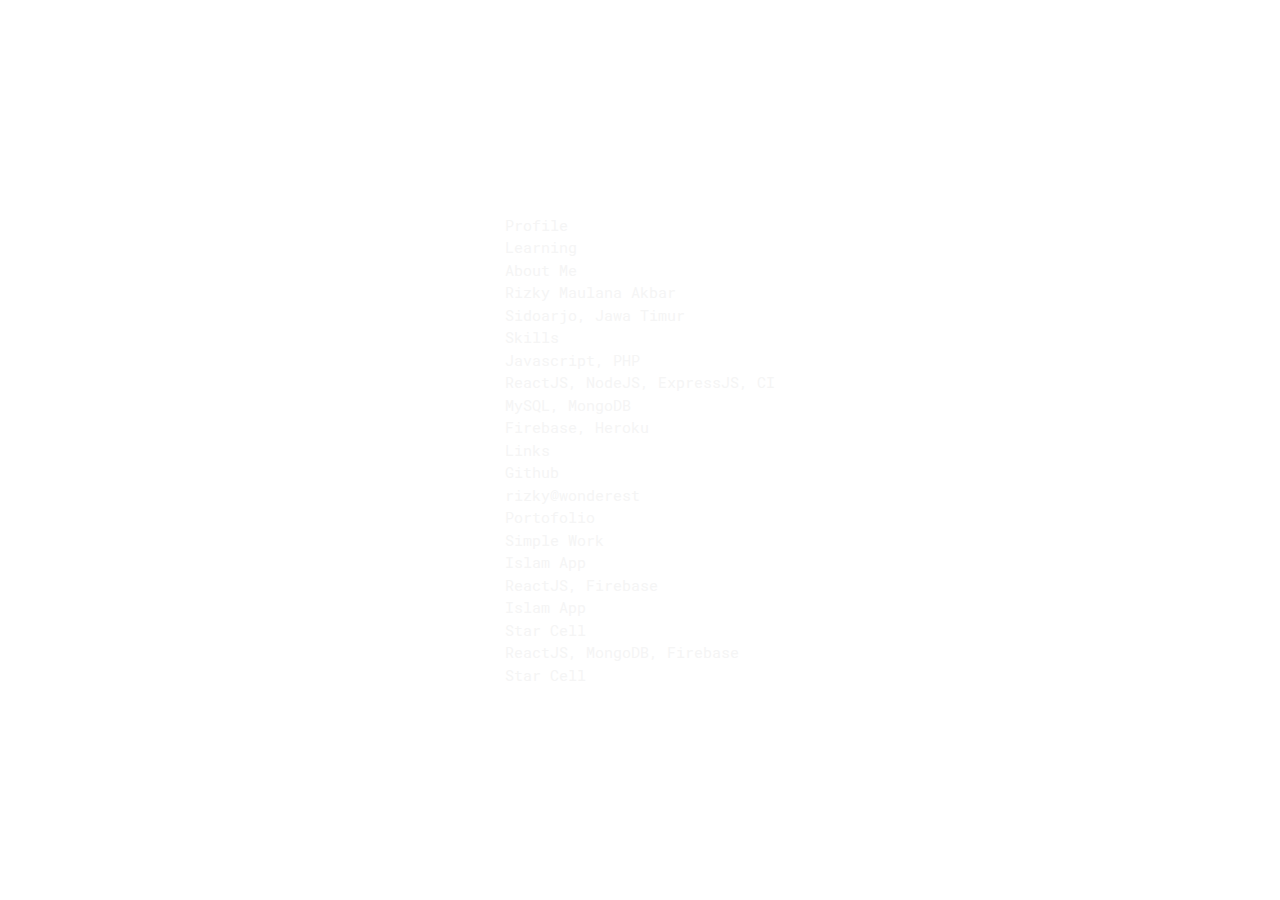
==== commit d5651f2f: "Updates" ====
--- a/index.html
+++ b/index.html
@@ -1 +1 @@
-<!DOCTYPE html><html lang="en"><head><meta charSet="utf-8"/><meta name="viewport" content="width=device-width, initial-scale=1"/><link rel="stylesheet" href="/_next/static/css/9acd44dbb3695032.css" data-precedence="next"/><link rel="preload" as="script" fetchPriority="low" href="/_next/static/chunks/webpack-60d835819e29e072.js"/><script src="/_next/static/chunks/4bd1b696-351eec085a5c62cd.js" async=""></script><script src="/_next/static/chunks/517-09c2ffbcc85a6358.js" async=""></script><script src="/_next/static/chunks/main-app-b8a12b7e923815ac.js" async=""></script><script src="/_next/static/chunks/app/page-d7557828286c79e9.js" async=""></script><meta name="apple-mobile-web-app-title" content="Wonderest"/><title>Wonderest</title><meta name="description" content="Generated by create next app. Generated by create next app. Generated by create next app"/><link rel="manifest" href="/manifest.json"/><link rel="icon" href="/favicon.ico" type="image/x-icon" sizes="48x48"/><link rel="icon" href="/icon.png?ab82ddc2ba01e032" type="image/png" sizes="96x96"/><link rel="apple-touch-icon" href="/apple-icon.png?c688f1ef44243e51" type="image/png" sizes="180x180"/><script src="/_next/static/chunks/polyfills-42372ed130431b0a.js" noModule=""></script></head><body class="antialiased"><div class="flex mx-auto h-dvh max-w-[500px] w-full flex-col items-center justify-center bg-foreground text-black p-6 mt-12"><h1 class="text-3xl font-bold mb-6 underline decoration-2">You are online!</h1><div class=""><p>Online Page</p></div></div><script src="/_next/static/chunks/webpack-60d835819e29e072.js" async=""></script><script>(self.__next_f=self.__next_f||[]).push([0])</script><script>self.__next_f.push([1,"1:\"$Sreact.fragment\"\n2:I[5244,[],\"\"]\n3:I[3866,[],\"\"]\n4:I[4850,[\"974\",\"static/chunks/app/page-d7557828286c79e9.js\"],\"default\"]\n5:I[6213,[],\"OutletBoundary\"]\n7:I[6213,[],\"MetadataBoundary\"]\n9:I[6213,[],\"ViewportBoundary\"]\nb:I[4835,[],\"\"]\n:HL[\"/_next/static/css/9acd44dbb3695032.css\",\"style\"]\n"])</script><script>self.__next_f.push([1,"0:{\"P\":null,\"b\":\"hSES4mSQ-Lu6PM4QJneEc\",\"p\":\"\",\"c\":[\"\",\"\"],\"i\":false,\"f\":[[[\"\",{\"children\":[\"__PAGE__\",{}]},\"$undefined\",\"$undefined\",true],[\"\",[\"$\",\"$1\",\"c\",{\"children\":[[[\"$\",\"link\",\"0\",{\"rel\":\"stylesheet\",\"href\":\"/_next/static/css/9acd44dbb3695032.css\",\"precedence\":\"next\",\"crossOrigin\":\"$undefined\",\"nonce\":\"$undefined\"}]],[\"$\",\"html\",null,{\"lang\":\"en\",\"suppressHydrationWarning\":true,\"children\":[[\"$\",\"head\",null,{\"children\":[\"$\",\"meta\",null,{\"name\":\"apple-mobile-web-app-title\",\"content\":\"Wonderest\"}]}],[\"$\",\"body\",null,{\"className\":\"antialiased\",\"children\":[\"$\",\"$L2\",null,{\"parallelRouterKey\":\"children\",\"segmentPath\":[\"children\"],\"error\":\"$undefined\",\"errorStyles\":\"$undefined\",\"errorScripts\":\"$undefined\",\"template\":[\"$\",\"$L3\",null,{}],\"templateStyles\":\"$undefined\",\"templateScripts\":\"$undefined\",\"notFound\":[[],[[\"$\",\"title\",null,{\"children\":\"404: This page could not be found.\"}],[\"$\",\"div\",null,{\"style\":{\"fontFamily\":\"system-ui,\\\"Segoe UI\\\",Roboto,Helvetica,Arial,sans-serif,\\\"Apple Color Emoji\\\",\\\"Segoe UI Emoji\\\"\",\"height\":\"100vh\",\"textAlign\":\"center\",\"display\":\"flex\",\"flexDirection\":\"column\",\"alignItems\":\"center\",\"justifyContent\":\"center\"},\"children\":[\"$\",\"div\",null,{\"children\":[[\"$\",\"style\",null,{\"dangerouslySetInnerHTML\":{\"__html\":\"body{color:#000;background:#fff;margin:0}.next-error-h1{border-right:1px solid rgba(0,0,0,.3)}@media (prefers-color-scheme:dark){body{color:#fff;background:#000}.next-error-h1{border-right:1px solid rgba(255,255,255,.3)}}\"}}],[\"$\",\"h1\",null,{\"className\":\"next-error-h1\",\"style\":{\"display\":\"inline-block\",\"margin\":\"0 20px 0 0\",\"padding\":\"0 23px 0 0\",\"fontSize\":24,\"fontWeight\":500,\"verticalAlign\":\"top\",\"lineHeight\":\"49px\"},\"children\":404}],[\"$\",\"div\",null,{\"style\":{\"display\":\"inline-block\"},\"children\":[\"$\",\"h2\",null,{\"style\":{\"fontSize\":14,\"fontWeight\":400,\"lineHeight\":\"49px\",\"margin\":0},\"children\":\"This page could not be found.\"}]}]]}]}]]],\"forbidden\":\"$undefined\",\"unauthorized\":\"$undefined\"}]}]]}]]}],{\"children\":[\"__PAGE__\",[\"$\",\"$1\",\"c\",{\"children\":[[\"$\",\"$L4\",null,{\"children\":[\"$\",\"div\",null,{\"className\":\"flex mx-auto h-dvh max-w-[500px] w-full flex-col items-center justify-center bg-foreground text-black p-6 mt-12\",\"children\":[[\"$\",\"h1\",null,{\"className\":\"text-3xl font-bold mb-6 underline decoration-2\",\"children\":\"You are online!\"}],[\"$\",\"div\",null,{\"className\":\"\",\"children\":[\"$\",\"p\",null,{\"children\":\"Online Page\"}]}]]}]}],null,[\"$\",\"$L5\",null,{\"children\":\"$L6\"}]]}],{},null,false]},null,false],[\"$\",\"$1\",\"h\",{\"children\":[null,[\"$\",\"$1\",\"RjsNGAkqXHtychI-vhrjz\",{\"children\":[[\"$\",\"$L7\",null,{\"children\":\"$L8\"}],[\"$\",\"$L9\",null,{\"children\":\"$La\"}],null]}]]}],false]],\"m\":\"$undefined\",\"G\":[\"$b\",\"$undefined\"],\"s\":false,\"S\":true}\n"])</script><script>self.__next_f.push([1,"a:[[\"$\",\"meta\",\"0\",{\"name\":\"viewport\",\"content\":\"width=device-width, initial-scale=1\"}]]\n8:[[\"$\",\"meta\",\"0\",{\"charSet\":\"utf-8\"}],[\"$\",\"title\",\"1\",{\"children\":\"Wonderest\"}],[\"$\",\"meta\",\"2\",{\"name\":\"description\",\"content\":\"Generated by create next app. Generated by create next app. Generated by create next app\"}],[\"$\",\"link\",\"3\",{\"rel\":\"manifest\",\"href\":\"/manifest.json\",\"crossOrigin\":\"$undefined\"}],[\"$\",\"link\",\"4\",{\"rel\":\"icon\",\"href\":\"/favicon.ico\",\"type\":\"image/x-icon\",\"sizes\":\"48x48\"}],[\"$\",\"link\",\"5\",{\"rel\":\"icon\",\"href\":\"/icon.png?ab82ddc2ba01e032\",\"type\":\"image/png\",\"sizes\":\"96x96\"}],[\"$\",\"link\",\"6\",{\"rel\":\"apple-touch-icon\",\"href\":\"/apple-icon.png?c688f1ef44243e51\",\"type\":\"image/png\",\"sizes\":\"180x180\"}]]\n"])</script><script>self.__next_f.push([1,"6:null\n"])</script></body></html>+<!DOCTYPE html><html lang="en"><head><meta charSet="utf-8"/><meta name="viewport" content="width=device-width, initial-scale=1"/><link rel="preload" href="/_next/static/media/92f44bb82993d879-s.p.woff2" as="font" crossorigin="" type="font/woff2"/><link rel="stylesheet" href="/_next/static/css/5c59b10eb822e337.css" data-precedence="next"/><link rel="preload" as="script" fetchPriority="low" href="/_next/static/chunks/webpack-72d9f6197d24e371.js"/><script src="/_next/static/chunks/4bd1b696-351eec085a5c62cd.js" async=""></script><script src="/_next/static/chunks/517-09c2ffbcc85a6358.js" async=""></script><script src="/_next/static/chunks/main-app-b8a12b7e923815ac.js" async=""></script><script src="/_next/static/chunks/app/page-d7557828286c79e9.js" async=""></script><meta name="next-size-adjust" content=""/><meta name="apple-mobile-web-app-title" content="Wonderest"/><title>Wonderest</title><meta name="description" content="Generated by create next app. Generated by create next app. Generated by create next app"/><link rel="manifest" href="/manifest.json"/><link rel="icon" href="/favicon.ico" type="image/x-icon" sizes="48x48"/><link rel="icon" href="/icon.png?ab82ddc2ba01e032" type="image/png" sizes="96x96"/><link rel="apple-touch-icon" href="/apple-icon.png?c688f1ef44243e51" type="image/png" sizes="180x180"/><script src="/_next/static/chunks/polyfills-42372ed130431b0a.js" noModule=""></script></head><body class="__className_43fb55 antialiased"><div class="h-dvh flex flex-col justify-center items-center overflow-hidden text-[#f5f5f5] text-[15px]"><div class=""><div class="profile"><h1>Profile</h1><div class="tagline">Learning</div><fieldset><legend>About Me</legend><ul><li><i class="fas fa-user-circle"></i> Rizky Maulana Akbar</li><li><i class="fas fa-map-marker-alt"></i> Sidoarjo, Jawa Timur</li></ul></fieldset><fieldset><legend>Skills</legend><ul><li><i class="fas fa-code"></i> Javascript, PHP</li><li><i class="fab fa-buffer"></i> ReactJS, NodeJS, ExpressJS, CI</li><li><i class="fas fa-database"></i> MySQL, MongoDB</li><li><i class="fas fa-server"></i> Firebase, Heroku</li></ul></fieldset><fieldset><legend>Links</legend><ul><li><i class="fab fa-github-square"></i> <a href="https://github.com/wonderest">Github</a></li><li><i class="fas fa-envelope-square"></i> <a href="https://wonderest.js.org">rizky@wonderest</a></li></ul></fieldset></div><div class="portofolio"><h1>Portofolio</h1><div class="tagline">Simple Work</div><fieldset><legend>Islam App</legend><ul><li><i class="fas fa-hammer"></i> ReactJS, Firebase</li><li><i class="fas fa-link"></i> <a href="https://islamapp.web.app">Islam App</a></li></ul></fieldset><fieldset><legend>Star Cell</legend><ul><li><i class="fas fa-hammer"></i> ReactJS, MongoDB, Firebase</li><li><i class="fas fa-link"></i> <a href="https://starcell.web.app">Star Cell</a></li></ul></fieldset></div></div></div><script src="/_next/static/chunks/webpack-72d9f6197d24e371.js" async=""></script><script>(self.__next_f=self.__next_f||[]).push([0])</script><script>self.__next_f.push([1,"1:\"$Sreact.fragment\"\n2:I[5244,[],\"\"]\n3:I[3866,[],\"\"]\n4:I[4850,[\"974\",\"static/chunks/app/page-d7557828286c79e9.js\"],\"default\"]\n5:I[6213,[],\"OutletBoundary\"]\n7:I[6213,[],\"MetadataBoundary\"]\n9:I[6213,[],\"ViewportBoundary\"]\nb:I[4835,[],\"\"]\n:HL[\"/_next/static/media/92f44bb82993d879-s.p.woff2\",\"font\",{\"crossOrigin\":\"\",\"type\":\"font/woff2\"}]\n:HL[\"/_next/static/css/5c59b10eb822e337.css\",\"style\"]\n"])</script><script>self.__next_f.push([1,"0:{\"P\":null,\"b\":\"nVU6StgJsUu1GBUDHlIFk\",\"p\":\"\",\"c\":[\"\",\"\"],\"i\":false,\"f\":[[[\"\",{\"children\":[\"__PAGE__\",{}]},\"$undefined\",\"$undefined\",true],[\"\",[\"$\",\"$1\",\"c\",{\"children\":[[[\"$\",\"link\",\"0\",{\"rel\":\"stylesheet\",\"href\":\"/_next/static/css/5c59b10eb822e337.css\",\"precedence\":\"next\",\"crossOrigin\":\"$undefined\",\"nonce\":\"$undefined\"}]],[\"$\",\"html\",null,{\"lang\":\"en\",\"suppressHydrationWarning\":true,\"children\":[[\"$\",\"head\",null,{\"children\":[\"$\",\"meta\",null,{\"name\":\"apple-mobile-web-app-title\",\"content\":\"Wonderest\"}]}],[\"$\",\"body\",null,{\"className\":\"__className_43fb55 antialiased\",\"children\":[\"$\",\"$L2\",null,{\"parallelRouterKey\":\"children\",\"segmentPath\":[\"children\"],\"error\":\"$undefined\",\"errorStyles\":\"$undefined\",\"errorScripts\":\"$undefined\",\"template\":[\"$\",\"$L3\",null,{}],\"templateStyles\":\"$undefined\",\"templateScripts\":\"$undefined\",\"notFound\":[[],[[\"$\",\"title\",null,{\"children\":\"404: This page could not be found.\"}],[\"$\",\"div\",null,{\"style\":{\"fontFamily\":\"system-ui,\\\"Segoe UI\\\",Roboto,Helvetica,Arial,sans-serif,\\\"Apple Color Emoji\\\",\\\"Segoe UI Emoji\\\"\",\"height\":\"100vh\",\"textAlign\":\"center\",\"display\":\"flex\",\"flexDirection\":\"column\",\"alignItems\":\"center\",\"justifyContent\":\"center\"},\"children\":[\"$\",\"div\",null,{\"children\":[[\"$\",\"style\",null,{\"dangerouslySetInnerHTML\":{\"__html\":\"body{color:#000;background:#fff;margin:0}.next-error-h1{border-right:1px solid rgba(0,0,0,.3)}@media (prefers-color-scheme:dark){body{color:#fff;background:#000}.next-error-h1{border-right:1px solid rgba(255,255,255,.3)}}\"}}],[\"$\",\"h1\",null,{\"className\":\"next-error-h1\",\"style\":{\"display\":\"inline-block\",\"margin\":\"0 20px 0 0\",\"padding\":\"0 23px 0 0\",\"fontSize\":24,\"fontWeight\":500,\"verticalAlign\":\"top\",\"lineHeight\":\"49px\"},\"children\":404}],[\"$\",\"div\",null,{\"style\":{\"display\":\"inline-block\"},\"children\":[\"$\",\"h2\",null,{\"style\":{\"fontSize\":14,\"fontWeight\":400,\"lineHeight\":\"49px\",\"margin\":0},\"children\":\"This page could not be found.\"}]}]]}]}]]],\"forbidden\":\"$undefined\",\"unauthorized\":\"$undefined\"}]}]]}]]}],{\"children\":[\"__PAGE__\",[\"$\",\"$1\",\"c\",{\"children\":[[\"$\",\"$L4\",null,{\"children\":[\"$\",\"div\",null,{\"className\":\"h-dvh flex flex-col justify-center items-center overflow-hidden text-[#f5f5f5] text-[15px]\",\"children\":[\"$\",\"div\",null,{\"className\":\"\",\"children\":[[\"$\",\"div\",null,{\"className\":\"profile\",\"children\":[[\"$\",\"h1\",null,{\"children\":\"Profile\"}],[\"$\",\"div\",null,{\"className\":\"tagline\",\"children\":\"Learning\"}],[\"$\",\"fieldset\",null,{\"children\":[[\"$\",\"legend\",null,{\"children\":\"About Me\"}],[\"$\",\"ul\",null,{\"children\":[[\"$\",\"li\",null,{\"children\":[[\"$\",\"i\",null,{\"className\":\"fas fa-user-circle\"}],\" Rizky Maulana Akbar\"]}],[\"$\",\"li\",null,{\"children\":[[\"$\",\"i\",null,{\"className\":\"fas fa-map-marker-alt\"}],\" Sidoarjo, Jawa Timur\"]}]]}]]}],[\"$\",\"fieldset\",null,{\"children\":[[\"$\",\"legend\",null,{\"children\":\"Skills\"}],[\"$\",\"ul\",null,{\"children\":[[\"$\",\"li\",null,{\"children\":[[\"$\",\"i\",null,{\"className\":\"fas fa-code\"}],\" Javascript, PHP\"]}],[\"$\",\"li\",null,{\"children\":[[\"$\",\"i\",null,{\"className\":\"fab fa-buffer\"}],\" ReactJS, NodeJS, ExpressJS, CI\"]}],[\"$\",\"li\",null,{\"children\":[[\"$\",\"i\",null,{\"className\":\"fas fa-database\"}],\" MySQL, MongoDB\"]}],[\"$\",\"li\",null,{\"children\":[[\"$\",\"i\",null,{\"className\":\"fas fa-server\"}],\" Firebase, Heroku\"]}]]}]]}],[\"$\",\"fieldset\",null,{\"children\":[[\"$\",\"legend\",null,{\"children\":\"Links\"}],[\"$\",\"ul\",null,{\"children\":[[\"$\",\"li\",null,{\"children\":[[\"$\",\"i\",null,{\"className\":\"fab fa-github-square\"}],\" \",[\"$\",\"a\",null,{\"href\":\"https://github.com/wonderest\",\"children\":\"Github\"}]]}],[\"$\",\"li\",null,{\"children\":[[\"$\",\"i\",null,{\"className\":\"fas fa-envelope-square\"}],\" \",[\"$\",\"a\",null,{\"href\":\"https://wonderest.js.org\",\"children\":\"rizky@wonderest\"}]]}]]}]]}]]}],[\"$\",\"div\",null,{\"className\":\"portofolio\",\"children\":[[\"$\",\"h1\",null,{\"children\":\"Portofolio\"}],[\"$\",\"div\",null,{\"className\":\"tagline\",\"children\":\"Simple Work\"}],[\"$\",\"fieldset\",null,{\"children\":[[\"$\",\"legend\",null,{\"children\":\"Islam App\"}],[\"$\",\"ul\",null,{\"children\":[[\"$\",\"li\",null,{\"children\":[[\"$\",\"i\",null,{\"className\":\"fas fa-hammer\"}],\" ReactJS, Firebase\"]}],[\"$\",\"li\",null,{\"children\":[[\"$\",\"i\",null,{\"className\":\"fas fa-link\"}],\" \",[\"$\",\"a\",null,{\"href\":\"https://islamapp.web.app\",\"children\":\"Islam App\"}]]}]]}]]}],[\"$\",\"fieldset\",null,{\"children\":[[\"$\",\"legend\",null,{\"children\":\"Star Cell\"}],[\"$\",\"ul\",null,{\"children\":[[\"$\",\"li\",null,{\"children\":[[\"$\",\"i\",null,{\"className\":\"fas fa-hammer\"}],\" ReactJS, MongoDB, Firebase\"]}],[\"$\",\"li\",null,{\"children\":[[\"$\",\"i\",null,{\"className\":\"fas fa-link\"}],\" \",[\"$\",\"a\",null,{\"href\":\"https://starcell.web.app\",\"children\":\"Star Cell\"}]]}]]}]]}]]}]]}]}]}],null,[\"$\",\"$L5\",null,{\"children\":\"$L6\"}]]}],{},null,false]},null,false],[\"$\",\"$1\",\"h\",{\"children\":[null,[\"$\",\"$1\",\"qVZeyTQonyhia_vpszse_\",{\"children\":[[\"$\",\"$L7\",null,{\"children\":\"$L8\"}],[\"$\",\"$L9\",null,{\"children\":\"$La\"}],[\"$\",\"meta\",null,{\"name\":\"next-size-adjust\",\"content\":\"\"}]]}]]}],false]],\"m\":\"$undefined\",\"G\":[\"$b\",\"$undefined\"],\"s\":false,\"S\":true}\n"])</script><script>self.__next_f.push([1,"a:[[\"$\",\"meta\",\"0\",{\"name\":\"viewport\",\"content\":\"width=device-width, initial-scale=1\"}]]\n8:[[\"$\",\"meta\",\"0\",{\"charSet\":\"utf-8\"}],[\"$\",\"title\",\"1\",{\"children\":\"Wonderest\"}],[\"$\",\"meta\",\"2\",{\"name\":\"description\",\"content\":\"Generated by create next app. Generated by create next app. Generated by create next app\"}],[\"$\",\"link\",\"3\",{\"rel\":\"manifest\",\"href\":\"/manifest.json\",\"crossOrigin\":\"$undefined\"}],[\"$\",\"link\",\"4\",{\"rel\":\"icon\",\"href\":\"/favicon.ico\",\"type\":\"image/x-icon\",\"sizes\":\"48x48\"}],[\"$\",\"link\",\"5\",{\"rel\":\"icon\",\"href\":\"/icon.png?ab82ddc2ba01e032\",\"type\":\"image/png\",\"sizes\":\"96x96\"}],[\"$\",\"link\",\"6\",{\"rel\":\"apple-touch-icon\",\"href\":\"/apple-icon.png?c688f1ef44243e51\",\"type\":\"image/png\",\"sizes\":\"180x180\"}]]\n"])</script><script>self.__next_f.push([1,"6:null\n"])</script></body></html>--- a/_next/static/css/5c59b10eb822e337.css
+++ b/_next/static/css/5c59b10eb822e337.css
@@ -0,0 +1,3 @@
+@font-face{font-family:Roboto Mono;font-style:normal;font-weight:100 700;font-display:swap;src:url(/_next/static/media/ffff0c425fbeefe6-s.woff2) format("woff2");unicode-range:u+0460-052f,u+1c80-1c8a,u+20b4,u+2de0-2dff,u+a640-a69f,u+fe2e-fe2f}@font-face{font-family:Roboto Mono;font-style:normal;font-weight:100 700;font-display:swap;src:url(/_next/static/media/c21b67b0a36892e5-s.woff2) format("woff2");unicode-range:u+0301,u+0400-045f,u+0490-0491,u+04b0-04b1,u+2116}@font-face{font-family:Roboto Mono;font-style:normal;font-weight:100 700;font-display:swap;src:url(/_next/static/media/c5a3bf8cfa32037a-s.woff2) format("woff2");unicode-range:u+0370-0377,u+037a-037f,u+0384-038a,u+038c,u+038e-03a1,u+03a3-03ff}@font-face{font-family:Roboto Mono;font-style:normal;font-weight:100 700;font-display:swap;src:url(/_next/static/media/b2f7755ffc613443-s.woff2) format("woff2");unicode-range:u+0102-0103,u+0110-0111,u+0128-0129,u+0168-0169,u+01a0-01a1,u+01af-01b0,u+0300-0301,u+0303-0304,u+0308-0309,u+0323,u+0329,u+1ea0-1ef9,u+20ab}@font-face{font-family:Roboto Mono;font-style:normal;font-weight:100 700;font-display:swap;src:url(/_next/static/media/369c6e283c5acc6e-s.woff2) format("woff2");unicode-range:u+0100-02ba,u+02bd-02c5,u+02c7-02cc,u+02ce-02d7,u+02dd-02ff,u+0304,u+0308,u+0329,u+1d00-1dbf,u+1e00-1e9f,u+1ef2-1eff,u+2020,u+20a0-20ab,u+20ad-20c0,u+2113,u+2c60-2c7f,u+a720-a7ff}@font-face{font-family:Roboto Mono;font-style:normal;font-weight:100 700;font-display:swap;src:url(/_next/static/media/92f44bb82993d879-s.p.woff2) format("woff2");unicode-range:u+00??,u+0131,u+0152-0153,u+02bb-02bc,u+02c6,u+02da,u+02dc,u+0304,u+0308,u+0329,u+2000-206f,u+20ac,u+2122,u+2191,u+2193,u+2212,u+2215,u+feff,u+fffd}@font-face{font-family:Roboto Mono Fallback;src:local("Arial");ascent-override:77.84%;descent-override:20.13%;line-gap-override:0.00%;size-adjust:134.61%}.__className_43fb55{font-family:Roboto Mono,Roboto Mono Fallback;font-style:normal}*,:after,:before{--tw-border-spacing-x:0;--tw-border-spacing-y:0;--tw-translate-x:0;--tw-translate-y:0;--tw-rotate:0;--tw-skew-x:0;--tw-skew-y:0;--tw-scale-x:1;--tw-scale-y:1;--tw-pan-x: ;--tw-pan-y: ;--tw-pinch-zoom: ;--tw-scroll-snap-strictness:proximity;--tw-gradient-from-position: ;--tw-gradient-via-position: ;--tw-gradient-to-position: ;--tw-ordinal: ;--tw-slashed-zero: ;--tw-numeric-figure: ;--tw-numeric-spacing: ;--tw-numeric-fraction: ;--tw-ring-inset: ;--tw-ring-offset-width:0px;--tw-ring-offset-color:#fff;--tw-ring-color:rgba(59,130,246,.5);--tw-ring-offset-shadow:0 0 #0000;--tw-ring-shadow:0 0 #0000;--tw-shadow:0 0 #0000;--tw-shadow-colored:0 0 #0000;--tw-blur: ;--tw-brightness: ;--tw-contrast: ;--tw-grayscale: ;--tw-hue-rotate: ;--tw-invert: ;--tw-saturate: ;--tw-sepia: ;--tw-drop-shadow: ;--tw-backdrop-blur: ;--tw-backdrop-brightness: ;--tw-backdrop-contrast: ;--tw-backdrop-grayscale: ;--tw-backdrop-hue-rotate: ;--tw-backdrop-invert: ;--tw-backdrop-opacity: ;--tw-backdrop-saturate: ;--tw-backdrop-sepia: ;--tw-contain-size: ;--tw-contain-layout: ;--tw-contain-paint: ;--tw-contain-style: }::backdrop{--tw-border-spacing-x:0;--tw-border-spacing-y:0;--tw-translate-x:0;--tw-translate-y:0;--tw-rotate:0;--tw-skew-x:0;--tw-skew-y:0;--tw-scale-x:1;--tw-scale-y:1;--tw-pan-x: ;--tw-pan-y: ;--tw-pinch-zoom: ;--tw-scroll-snap-strictness:proximity;--tw-gradient-from-position: ;--tw-gradient-via-position: ;--tw-gradient-to-position: ;--tw-ordinal: ;--tw-slashed-zero: ;--tw-numeric-figure: ;--tw-numeric-spacing: ;--tw-numeric-fraction: ;--tw-ring-inset: ;--tw-ring-offset-width:0px;--tw-ring-offset-color:#fff;--tw-ring-color:rgba(59,130,246,.5);--tw-ring-offset-shadow:0 0 #0000;--tw-ring-shadow:0 0 #0000;--tw-shadow:0 0 #0000;--tw-shadow-colored:0 0 #0000;--tw-blur: ;--tw-brightness: ;--tw-contrast: ;--tw-grayscale: ;--tw-hue-rotate: ;--tw-invert: ;--tw-saturate: ;--tw-sepia: ;--tw-drop-shadow: ;--tw-backdrop-blur: ;--tw-backdrop-brightness: ;--tw-backdrop-contrast: ;--tw-backdrop-grayscale: ;--tw-backdrop-hue-rotate: ;--tw-backdrop-invert: ;--tw-backdrop-opacity: ;--tw-backdrop-saturate: ;--tw-backdrop-sepia: ;--tw-contain-size: ;--tw-contain-layout: ;--tw-contain-paint: ;--tw-contain-style: }/*
+! tailwindcss v3.4.16 | MIT License | https://tailwindcss.com
+*/*,:after,:before{box-sizing:border-box;border:0 solid #e5e7eb}:after,:before{--tw-content:""}:host,html{line-height:1.5;-webkit-text-size-adjust:100%;-moz-tab-size:4;tab-size:4;font-family:ui-sans-serif,system-ui,sans-serif,Apple Color Emoji,Segoe UI Emoji,Segoe UI Symbol,Noto Color Emoji;font-feature-settings:normal;font-variation-settings:normal;-webkit-tap-highlight-color:transparent}body{margin:0;line-height:inherit}hr{height:0;color:inherit;border-top-width:1px}abbr:where([title]){text-decoration:underline dotted}h1,h2,h3,h4,h5,h6{font-size:inherit;font-weight:inherit}a{color:inherit;text-decoration:inherit}b,strong{font-weight:bolder}code,kbd,pre,samp{font-family:ui-monospace,SFMono-Regular,Menlo,Monaco,Consolas,Liberation Mono,Courier New,monospace;font-feature-settings:normal;font-variation-settings:normal;font-size:1em}small{font-size:80%}sub,sup{font-size:75%;line-height:0;position:relative;vertical-align:baseline}sub{bottom:-.25em}sup{top:-.5em}table{text-indent:0;border-color:inherit;border-collapse:collapse}button,input,optgroup,select,textarea{font-family:inherit;font-feature-settings:inherit;font-variation-settings:inherit;font-size:100%;font-weight:inherit;line-height:inherit;letter-spacing:inherit;color:inherit;margin:0;padding:0}button,select{text-transform:none}button,input:where([type=button]),input:where([type=reset]),input:where([type=submit]){-webkit-appearance:button;background-color:transparent;background-image:none}:-moz-focusring{outline:auto}:-moz-ui-invalid{box-shadow:none}progress{vertical-align:baseline}::-webkit-inner-spin-button,::-webkit-outer-spin-button{height:auto}[type=search]{-webkit-appearance:textfield;outline-offset:-2px}::-webkit-search-decoration{-webkit-appearance:none}::-webkit-file-upload-button{-webkit-appearance:button;font:inherit}summary{display:list-item}blockquote,dd,dl,figure,h1,h2,h3,h4,h5,h6,hr,p,pre{margin:0}fieldset{margin:0}fieldset,legend{padding:0}menu,ol,ul{list-style:none;margin:0;padding:0}dialog{padding:0}textarea{resize:vertical}input::placeholder,textarea::placeholder{opacity:1;color:#9ca3af}[role=button],button{cursor:pointer}:disabled{cursor:default}audio,canvas,embed,iframe,img,object,svg,video{display:block;vertical-align:middle}img,video{max-width:100%;height:auto}[hidden]:where(:not([hidden=until-found])){display:none}.mx-auto{margin-left:auto;margin-right:auto}.mb-6{margin-bottom:1.5rem}.mt-12{margin-top:3rem}.flex{display:flex}.h-dvh{height:100dvh}.h-screen{height:100vh}.w-full{width:100%}.max-w-\[500px\]{max-width:500px}.flex-col{flex-direction:column}.items-center{align-items:center}.justify-center{justify-content:center}.overflow-hidden{overflow:hidden}.bg-foreground{background-color:var(--foreground)}.p-6{padding:1.5rem}.text-center{text-align:center}.text-3xl{font-size:1.875rem;line-height:2.25rem}.text-\[15px\]{font-size:15px}.text-lg{font-size:1.125rem;line-height:1.75rem}.font-bold{font-weight:700}.text-\[\#f5f5f5\]{--tw-text-opacity:1;color:rgb(245 245 245/var(--tw-text-opacity,1))}.text-black{--tw-text-opacity:1;color:rgb(0 0 0/var(--tw-text-opacity,1))}.antialiased{-webkit-font-smoothing:antialiased;-moz-osx-font-smoothing:grayscale}:root{--background:#fff;--foreground:#171717}@media (prefers-color-scheme:dark){:root{--background:#0a0a0a;--foreground:#ededed}}body{color:var(--foreground);background:var(--background)}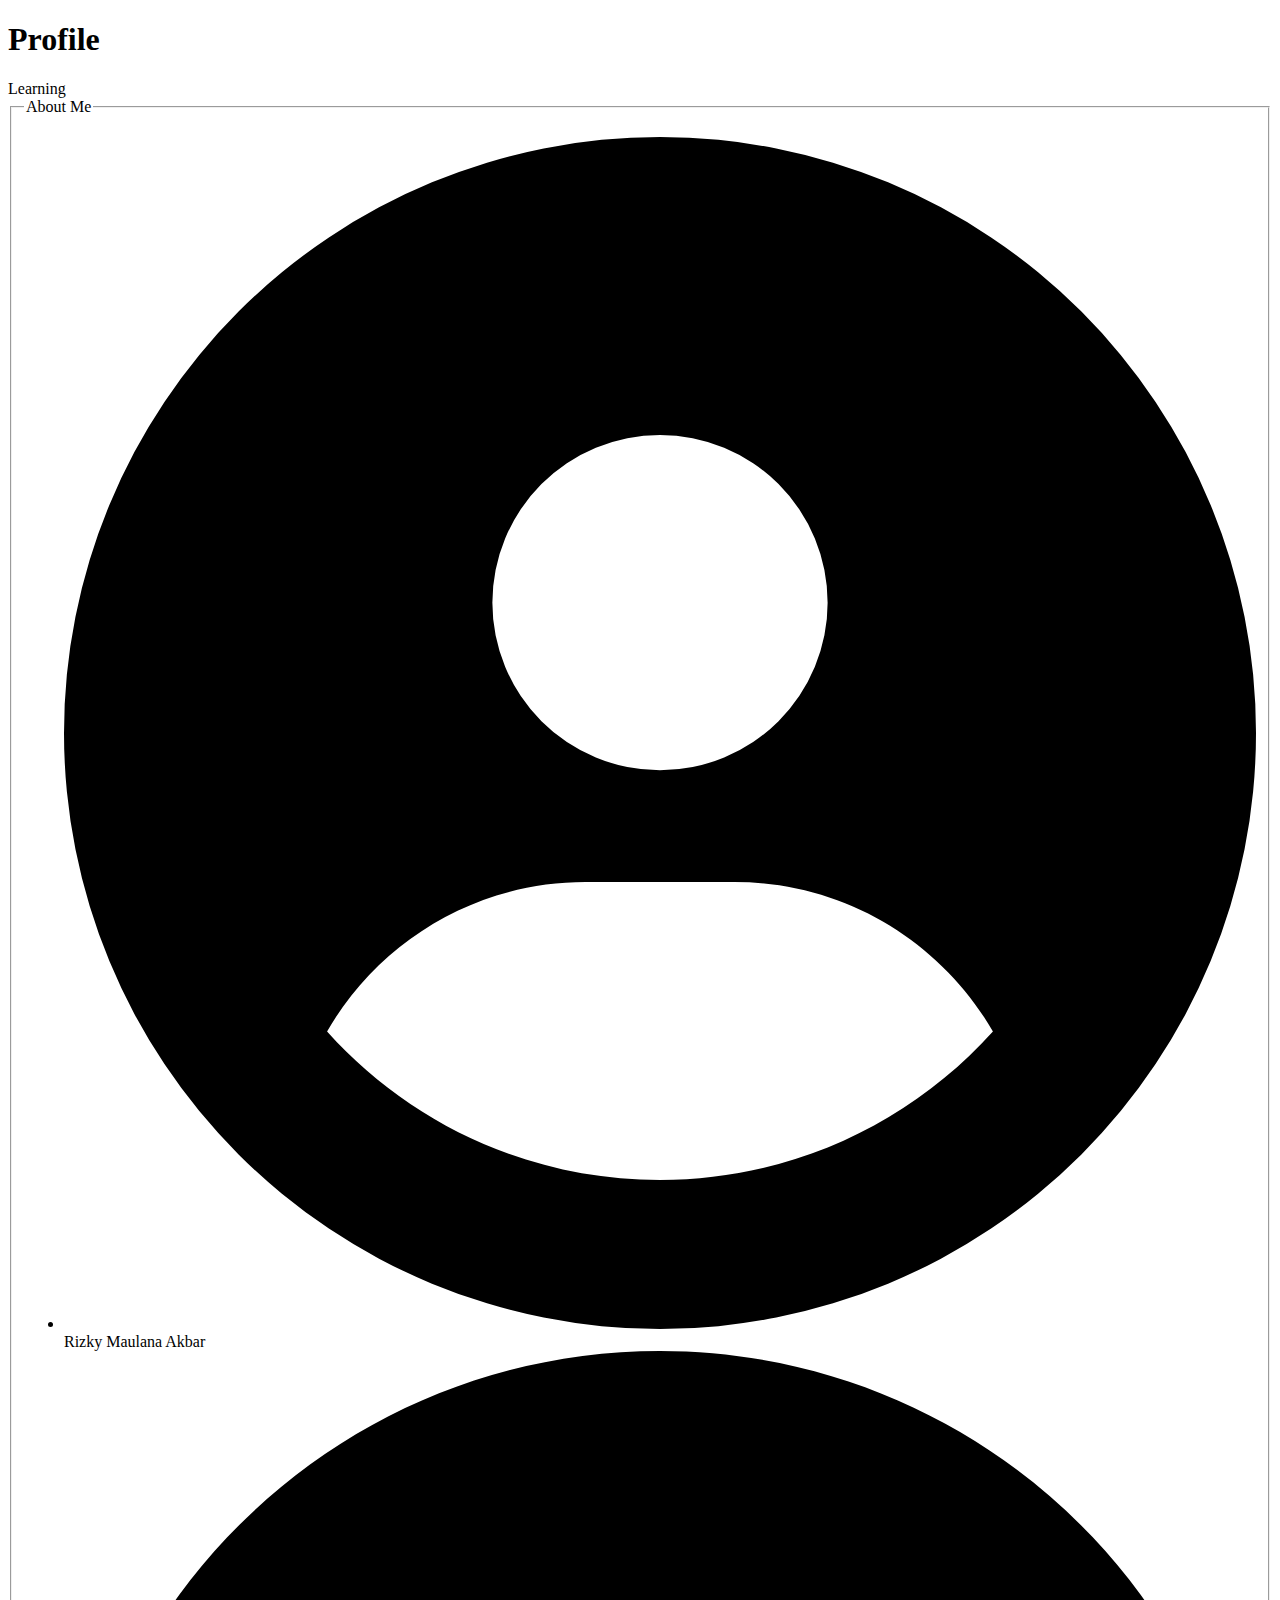
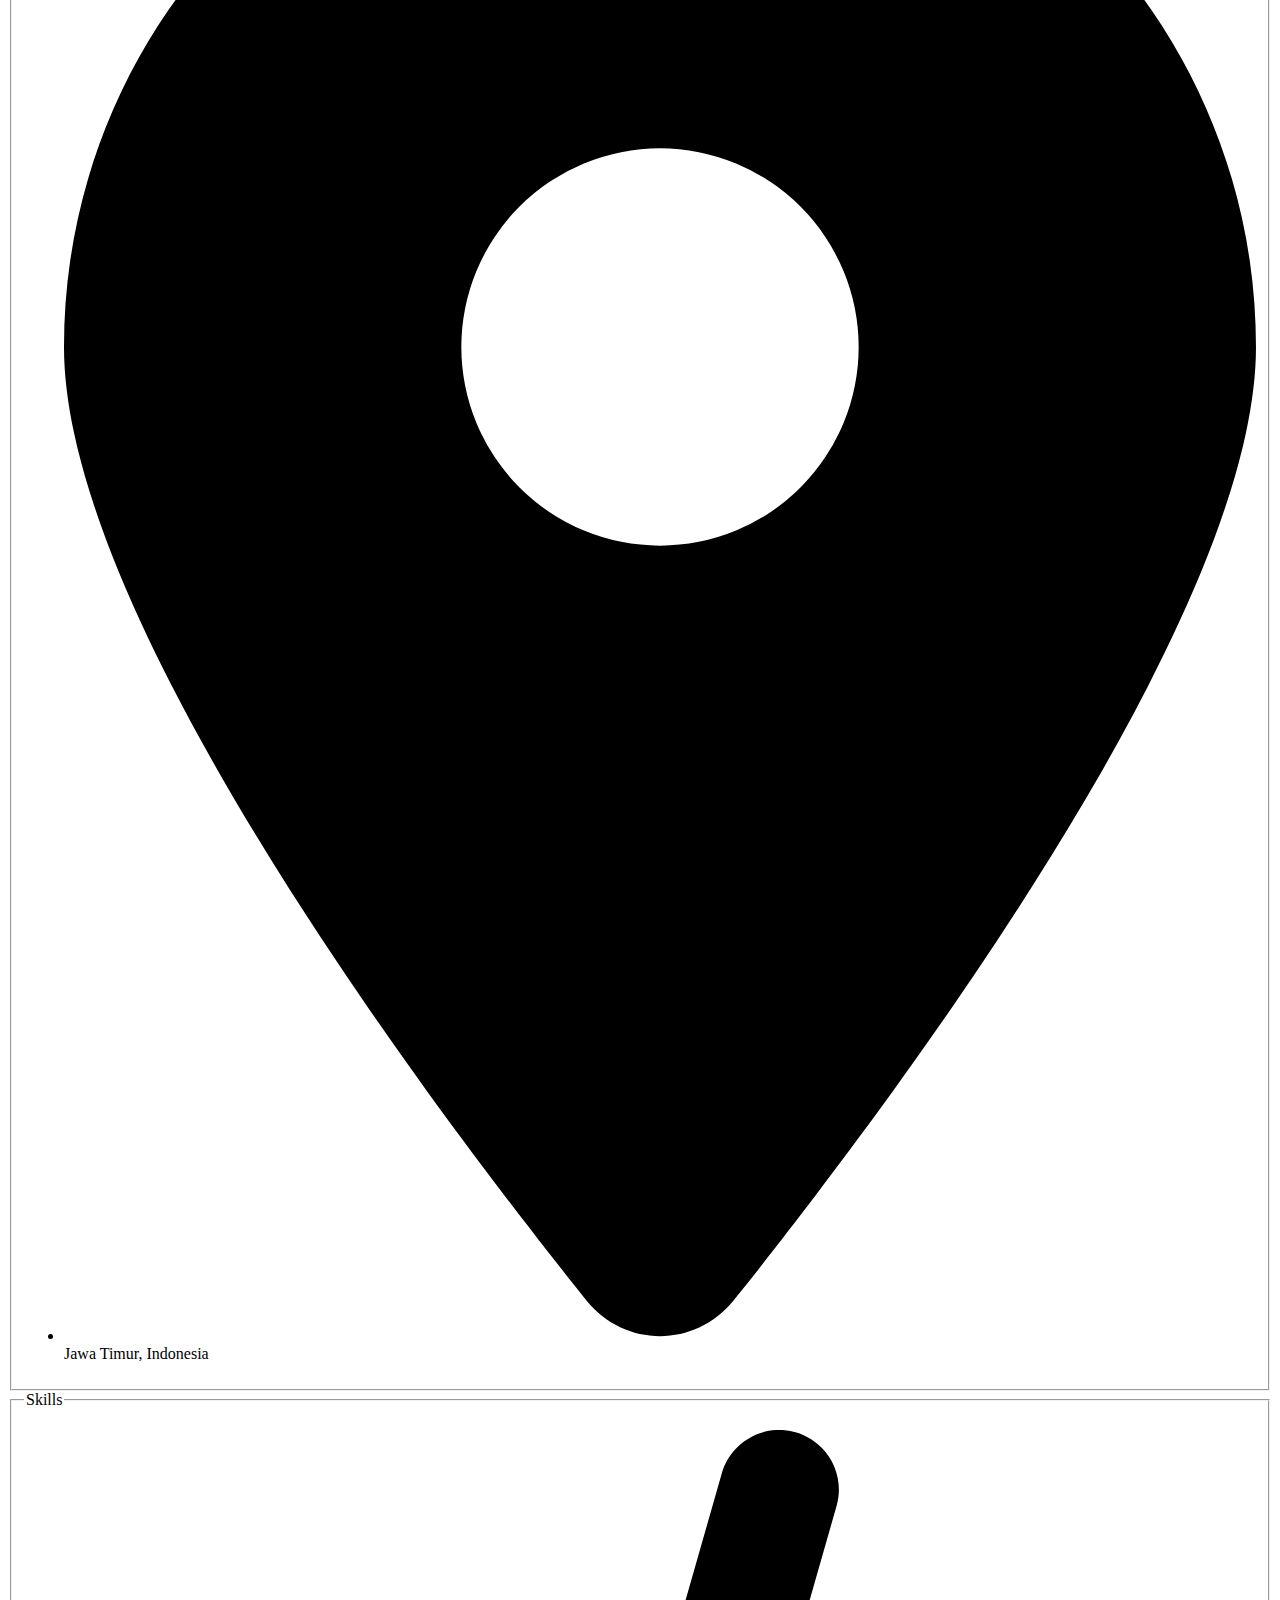
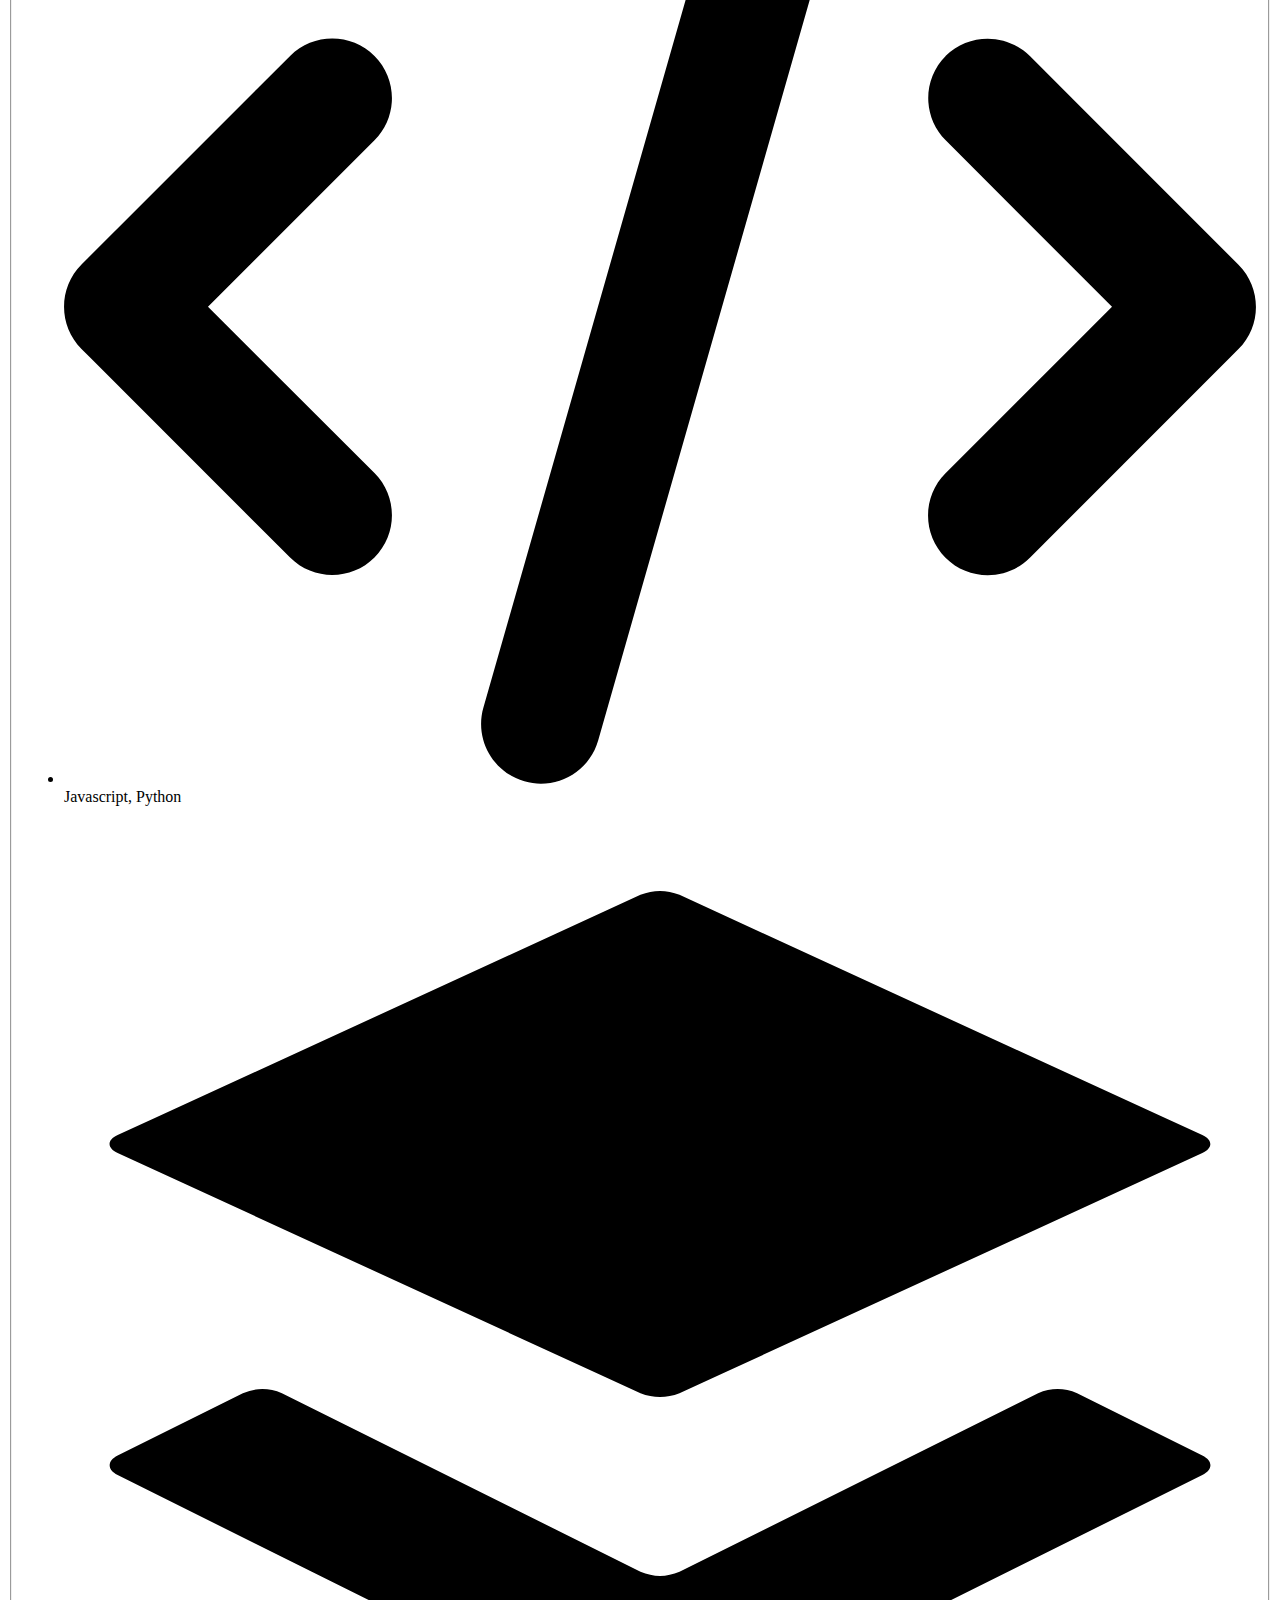
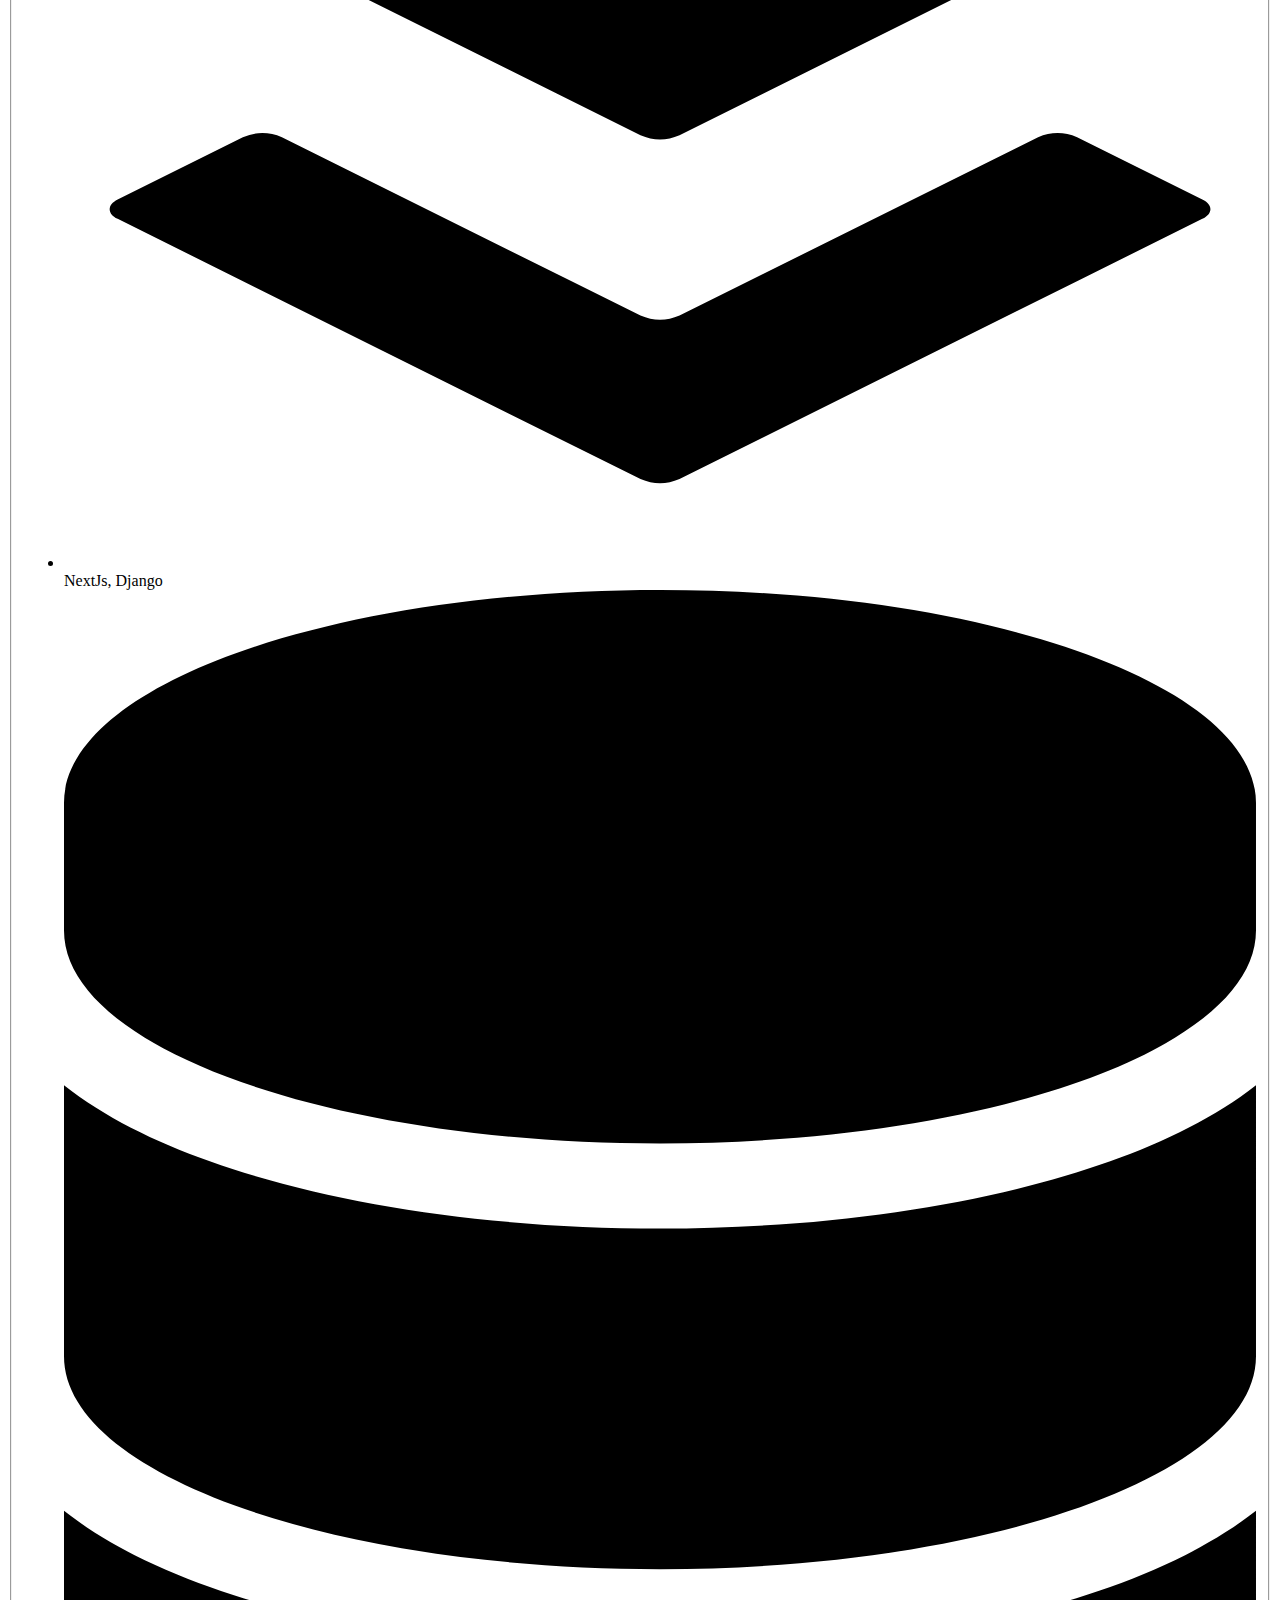
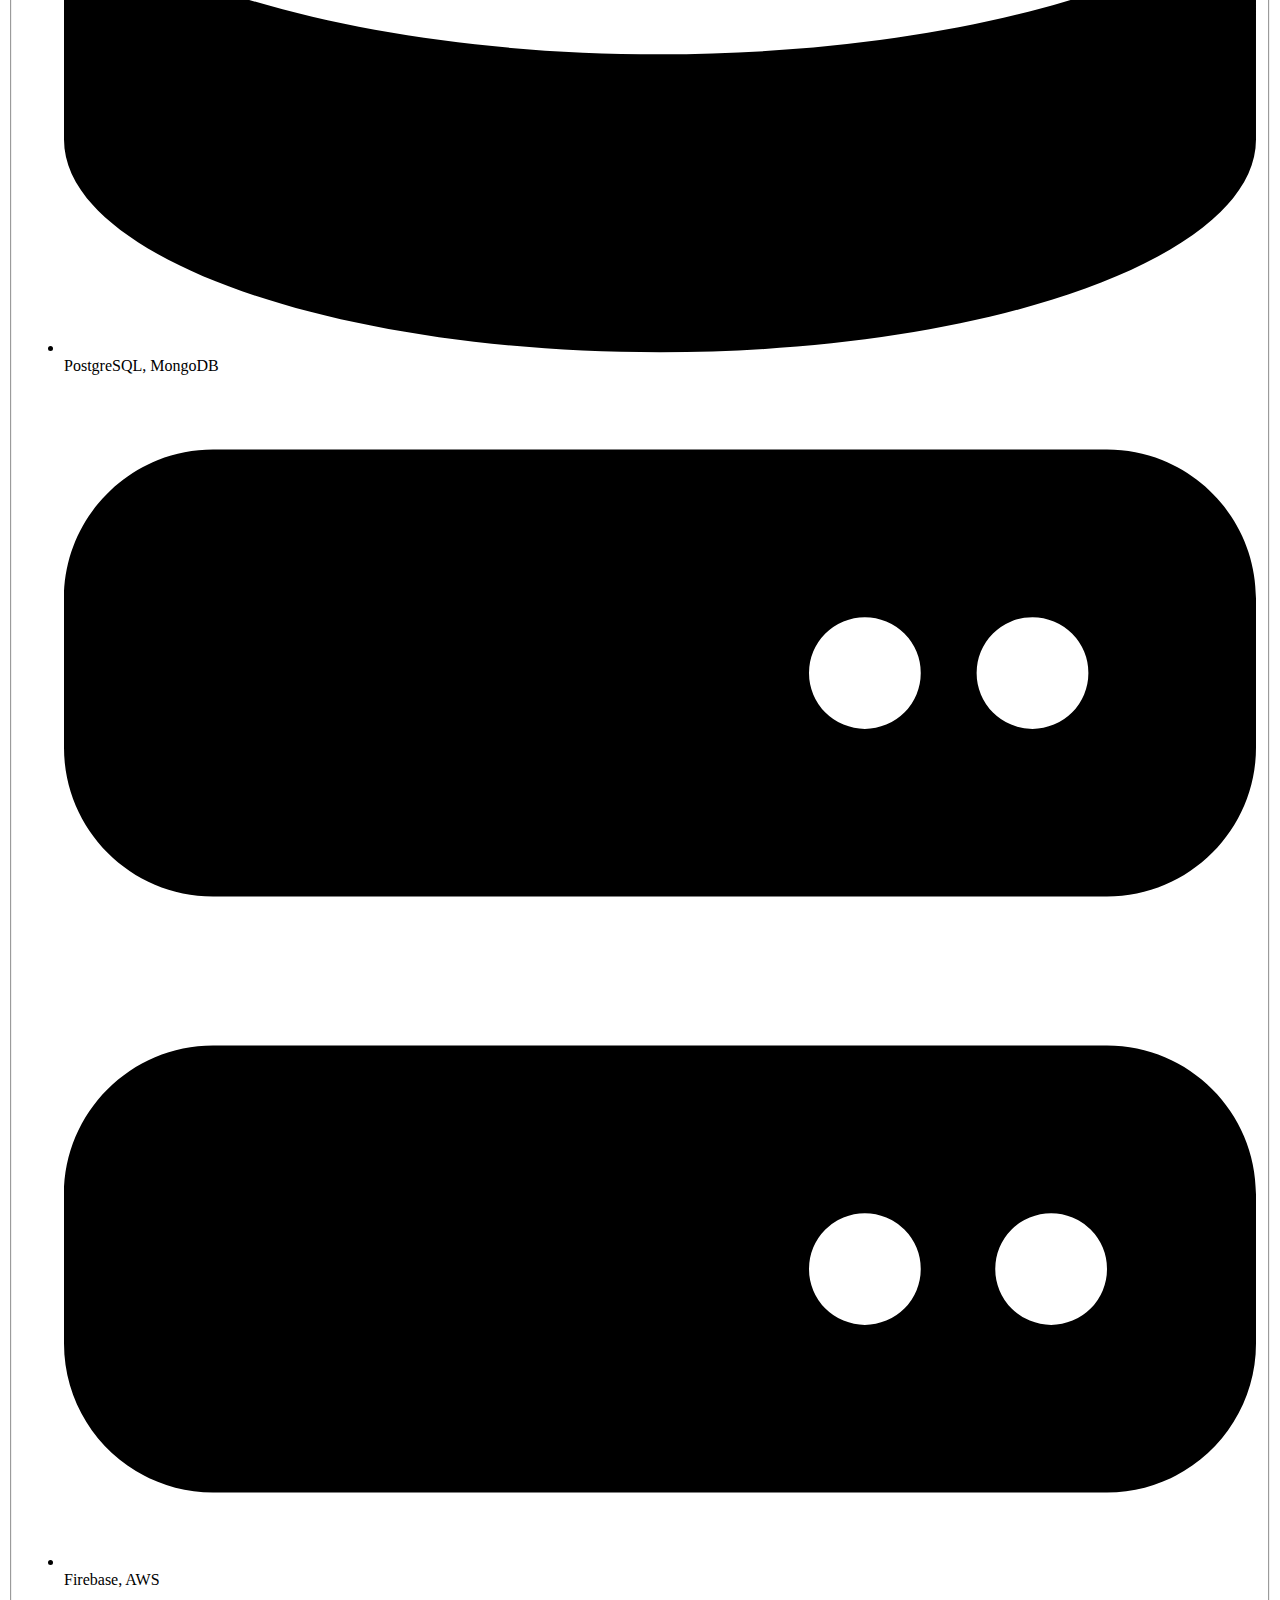
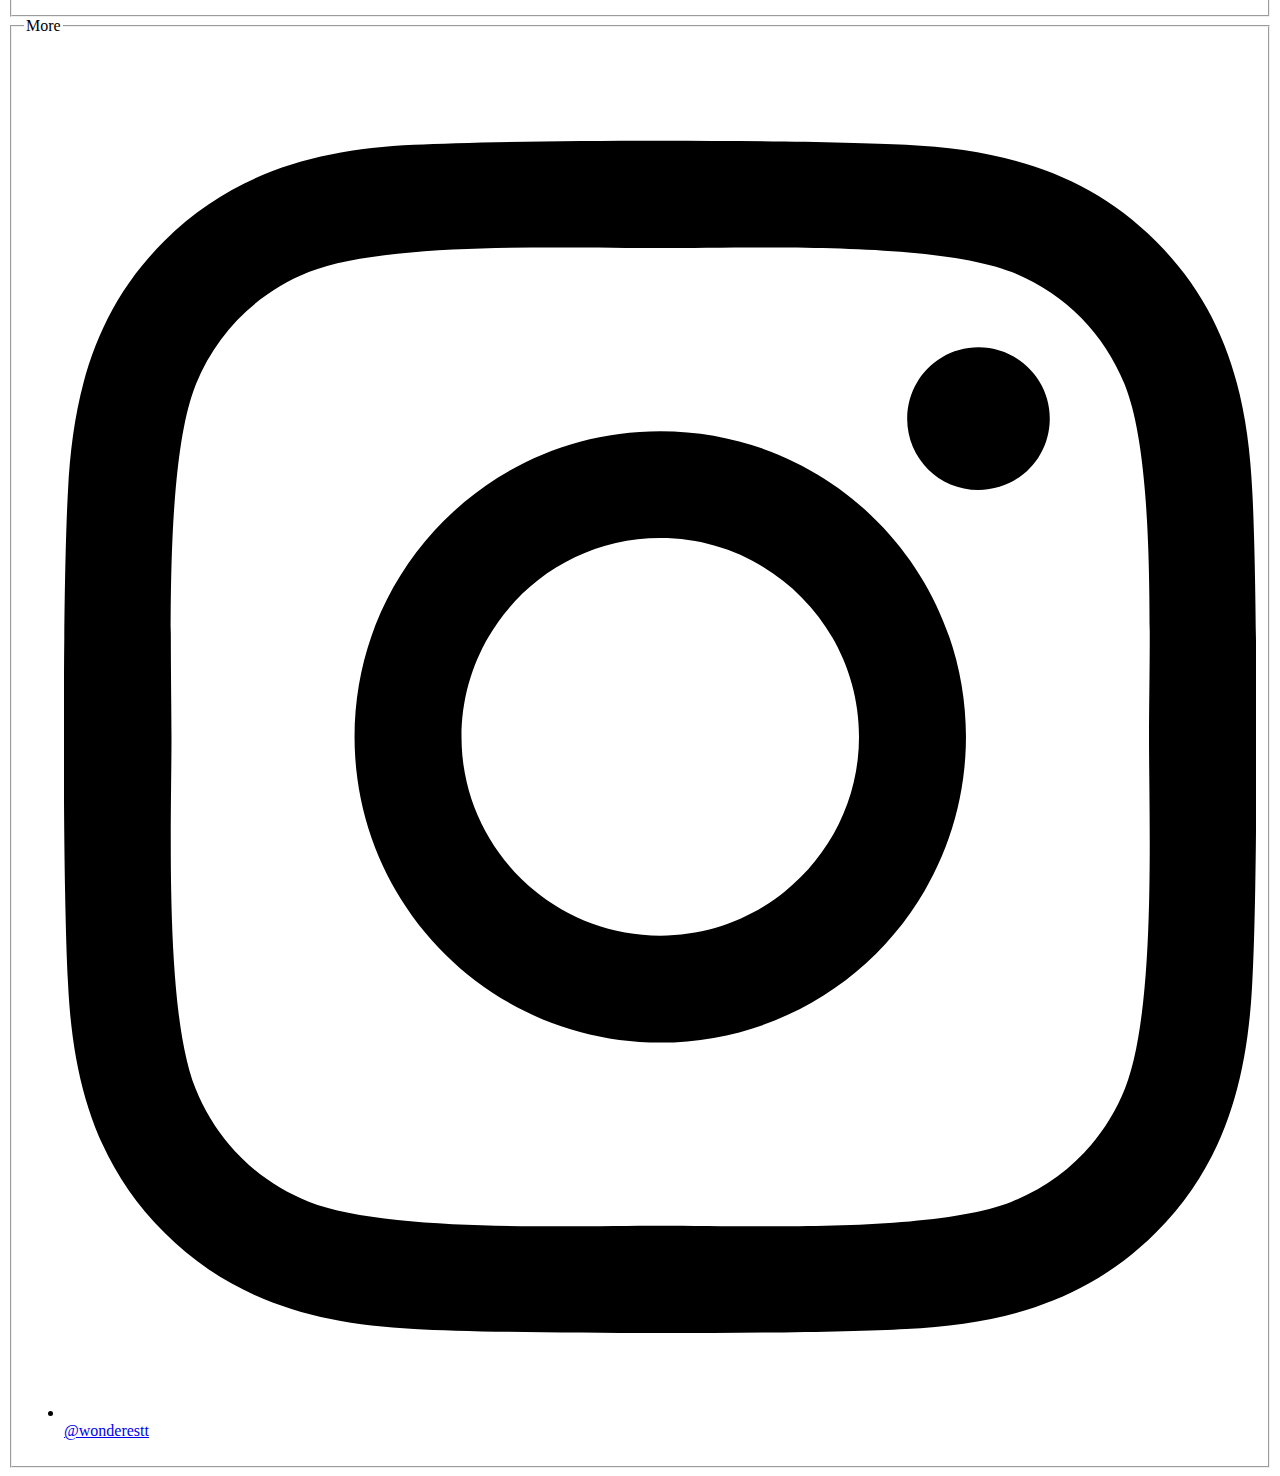
==== commit 0032450f: "Updates" ====
--- a/index.html
+++ b/index.html
@@ -1 +1 @@
-<!DOCTYPE html><html lang="en"><head><meta charSet="utf-8"/><meta name="viewport" content="width=device-width, initial-scale=1"/><link rel="preload" href="/_next/static/media/92f44bb82993d879-s.p.woff2" as="font" crossorigin="" type="font/woff2"/><link rel="stylesheet" href="/_next/static/css/5c59b10eb822e337.css" data-precedence="next"/><link rel="preload" as="script" fetchPriority="low" href="/_next/static/chunks/webpack-72d9f6197d24e371.js"/><script src="/_next/static/chunks/4bd1b696-351eec085a5c62cd.js" async=""></script><script src="/_next/static/chunks/517-09c2ffbcc85a6358.js" async=""></script><script src="/_next/static/chunks/main-app-b8a12b7e923815ac.js" async=""></script><script src="/_next/static/chunks/app/page-d7557828286c79e9.js" async=""></script><meta name="next-size-adjust" content=""/><meta name="apple-mobile-web-app-title" content="Wonderest"/><title>Wonderest</title><meta name="description" content="Generated by create next app. Generated by create next app. Generated by create next app"/><link rel="manifest" href="/manifest.json"/><link rel="icon" href="/favicon.ico" type="image/x-icon" sizes="48x48"/><link rel="icon" href="/icon.png?ab82ddc2ba01e032" type="image/png" sizes="96x96"/><link rel="apple-touch-icon" href="/apple-icon.png?c688f1ef44243e51" type="image/png" sizes="180x180"/><script src="/_next/static/chunks/polyfills-42372ed130431b0a.js" noModule=""></script></head><body class="__className_43fb55 antialiased"><div class="h-dvh flex flex-col justify-center items-center overflow-hidden text-[#f5f5f5] text-[15px]"><div class=""><div class="profile"><h1>Profile</h1><div class="tagline">Learning</div><fieldset><legend>About Me</legend><ul><li><i class="fas fa-user-circle"></i> Rizky Maulana Akbar</li><li><i class="fas fa-map-marker-alt"></i> Sidoarjo, Jawa Timur</li></ul></fieldset><fieldset><legend>Skills</legend><ul><li><i class="fas fa-code"></i> Javascript, PHP</li><li><i class="fab fa-buffer"></i> ReactJS, NodeJS, ExpressJS, CI</li><li><i class="fas fa-database"></i> MySQL, MongoDB</li><li><i class="fas fa-server"></i> Firebase, Heroku</li></ul></fieldset><fieldset><legend>Links</legend><ul><li><i class="fab fa-github-square"></i> <a href="https://github.com/wonderest">Github</a></li><li><i class="fas fa-envelope-square"></i> <a href="https://wonderest.js.org">rizky@wonderest</a></li></ul></fieldset></div><div class="portofolio"><h1>Portofolio</h1><div class="tagline">Simple Work</div><fieldset><legend>Islam App</legend><ul><li><i class="fas fa-hammer"></i> ReactJS, Firebase</li><li><i class="fas fa-link"></i> <a href="https://islamapp.web.app">Islam App</a></li></ul></fieldset><fieldset><legend>Star Cell</legend><ul><li><i class="fas fa-hammer"></i> ReactJS, MongoDB, Firebase</li><li><i class="fas fa-link"></i> <a href="https://starcell.web.app">Star Cell</a></li></ul></fieldset></div></div></div><script src="/_next/static/chunks/webpack-72d9f6197d24e371.js" async=""></script><script>(self.__next_f=self.__next_f||[]).push([0])</script><script>self.__next_f.push([1,"1:\"$Sreact.fragment\"\n2:I[5244,[],\"\"]\n3:I[3866,[],\"\"]\n4:I[4850,[\"974\",\"static/chunks/app/page-d7557828286c79e9.js\"],\"default\"]\n5:I[6213,[],\"OutletBoundary\"]\n7:I[6213,[],\"MetadataBoundary\"]\n9:I[6213,[],\"ViewportBoundary\"]\nb:I[4835,[],\"\"]\n:HL[\"/_next/static/media/92f44bb82993d879-s.p.woff2\",\"font\",{\"crossOrigin\":\"\",\"type\":\"font/woff2\"}]\n:HL[\"/_next/static/css/5c59b10eb822e337.css\",\"style\"]\n"])</script><script>self.__next_f.push([1,"0:{\"P\":null,\"b\":\"nVU6StgJsUu1GBUDHlIFk\",\"p\":\"\",\"c\":[\"\",\"\"],\"i\":false,\"f\":[[[\"\",{\"children\":[\"__PAGE__\",{}]},\"$undefined\",\"$undefined\",true],[\"\",[\"$\",\"$1\",\"c\",{\"children\":[[[\"$\",\"link\",\"0\",{\"rel\":\"stylesheet\",\"href\":\"/_next/static/css/5c59b10eb822e337.css\",\"precedence\":\"next\",\"crossOrigin\":\"$undefined\",\"nonce\":\"$undefined\"}]],[\"$\",\"html\",null,{\"lang\":\"en\",\"suppressHydrationWarning\":true,\"children\":[[\"$\",\"head\",null,{\"children\":[\"$\",\"meta\",null,{\"name\":\"apple-mobile-web-app-title\",\"content\":\"Wonderest\"}]}],[\"$\",\"body\",null,{\"className\":\"__className_43fb55 antialiased\",\"children\":[\"$\",\"$L2\",null,{\"parallelRouterKey\":\"children\",\"segmentPath\":[\"children\"],\"error\":\"$undefined\",\"errorStyles\":\"$undefined\",\"errorScripts\":\"$undefined\",\"template\":[\"$\",\"$L3\",null,{}],\"templateStyles\":\"$undefined\",\"templateScripts\":\"$undefined\",\"notFound\":[[],[[\"$\",\"title\",null,{\"children\":\"404: This page could not be found.\"}],[\"$\",\"div\",null,{\"style\":{\"fontFamily\":\"system-ui,\\\"Segoe UI\\\",Roboto,Helvetica,Arial,sans-serif,\\\"Apple Color Emoji\\\",\\\"Segoe UI Emoji\\\"\",\"height\":\"100vh\",\"textAlign\":\"center\",\"display\":\"flex\",\"flexDirection\":\"column\",\"alignItems\":\"center\",\"justifyContent\":\"center\"},\"children\":[\"$\",\"div\",null,{\"children\":[[\"$\",\"style\",null,{\"dangerouslySetInnerHTML\":{\"__html\":\"body{color:#000;background:#fff;margin:0}.next-error-h1{border-right:1px solid rgba(0,0,0,.3)}@media (prefers-color-scheme:dark){body{color:#fff;background:#000}.next-error-h1{border-right:1px solid rgba(255,255,255,.3)}}\"}}],[\"$\",\"h1\",null,{\"className\":\"next-error-h1\",\"style\":{\"display\":\"inline-block\",\"margin\":\"0 20px 0 0\",\"padding\":\"0 23px 0 0\",\"fontSize\":24,\"fontWeight\":500,\"verticalAlign\":\"top\",\"lineHeight\":\"49px\"},\"children\":404}],[\"$\",\"div\",null,{\"style\":{\"display\":\"inline-block\"},\"children\":[\"$\",\"h2\",null,{\"style\":{\"fontSize\":14,\"fontWeight\":400,\"lineHeight\":\"49px\",\"margin\":0},\"children\":\"This page could not be found.\"}]}]]}]}]]],\"forbidden\":\"$undefined\",\"unauthorized\":\"$undefined\"}]}]]}]]}],{\"children\":[\"__PAGE__\",[\"$\",\"$1\",\"c\",{\"children\":[[\"$\",\"$L4\",null,{\"children\":[\"$\",\"div\",null,{\"className\":\"h-dvh flex flex-col justify-center items-center overflow-hidden text-[#f5f5f5] text-[15px]\",\"children\":[\"$\",\"div\",null,{\"className\":\"\",\"children\":[[\"$\",\"div\",null,{\"className\":\"profile\",\"children\":[[\"$\",\"h1\",null,{\"children\":\"Profile\"}],[\"$\",\"div\",null,{\"className\":\"tagline\",\"children\":\"Learning\"}],[\"$\",\"fieldset\",null,{\"children\":[[\"$\",\"legend\",null,{\"children\":\"About Me\"}],[\"$\",\"ul\",null,{\"children\":[[\"$\",\"li\",null,{\"children\":[[\"$\",\"i\",null,{\"className\":\"fas fa-user-circle\"}],\" Rizky Maulana Akbar\"]}],[\"$\",\"li\",null,{\"children\":[[\"$\",\"i\",null,{\"className\":\"fas fa-map-marker-alt\"}],\" Sidoarjo, Jawa Timur\"]}]]}]]}],[\"$\",\"fieldset\",null,{\"children\":[[\"$\",\"legend\",null,{\"children\":\"Skills\"}],[\"$\",\"ul\",null,{\"children\":[[\"$\",\"li\",null,{\"children\":[[\"$\",\"i\",null,{\"className\":\"fas fa-code\"}],\" Javascript, PHP\"]}],[\"$\",\"li\",null,{\"children\":[[\"$\",\"i\",null,{\"className\":\"fab fa-buffer\"}],\" ReactJS, NodeJS, ExpressJS, CI\"]}],[\"$\",\"li\",null,{\"children\":[[\"$\",\"i\",null,{\"className\":\"fas fa-database\"}],\" MySQL, MongoDB\"]}],[\"$\",\"li\",null,{\"children\":[[\"$\",\"i\",null,{\"className\":\"fas fa-server\"}],\" Firebase, Heroku\"]}]]}]]}],[\"$\",\"fieldset\",null,{\"children\":[[\"$\",\"legend\",null,{\"children\":\"Links\"}],[\"$\",\"ul\",null,{\"children\":[[\"$\",\"li\",null,{\"children\":[[\"$\",\"i\",null,{\"className\":\"fab fa-github-square\"}],\" \",[\"$\",\"a\",null,{\"href\":\"https://github.com/wonderest\",\"children\":\"Github\"}]]}],[\"$\",\"li\",null,{\"children\":[[\"$\",\"i\",null,{\"className\":\"fas fa-envelope-square\"}],\" \",[\"$\",\"a\",null,{\"href\":\"https://wonderest.js.org\",\"children\":\"rizky@wonderest\"}]]}]]}]]}]]}],[\"$\",\"div\",null,{\"className\":\"portofolio\",\"children\":[[\"$\",\"h1\",null,{\"children\":\"Portofolio\"}],[\"$\",\"div\",null,{\"className\":\"tagline\",\"children\":\"Simple Work\"}],[\"$\",\"fieldset\",null,{\"children\":[[\"$\",\"legend\",null,{\"children\":\"Islam App\"}],[\"$\",\"ul\",null,{\"children\":[[\"$\",\"li\",null,{\"children\":[[\"$\",\"i\",null,{\"className\":\"fas fa-hammer\"}],\" ReactJS, Firebase\"]}],[\"$\",\"li\",null,{\"children\":[[\"$\",\"i\",null,{\"className\":\"fas fa-link\"}],\" \",[\"$\",\"a\",null,{\"href\":\"https://islamapp.web.app\",\"children\":\"Islam App\"}]]}]]}]]}],[\"$\",\"fieldset\",null,{\"children\":[[\"$\",\"legend\",null,{\"children\":\"Star Cell\"}],[\"$\",\"ul\",null,{\"children\":[[\"$\",\"li\",null,{\"children\":[[\"$\",\"i\",null,{\"className\":\"fas fa-hammer\"}],\" ReactJS, MongoDB, Firebase\"]}],[\"$\",\"li\",null,{\"children\":[[\"$\",\"i\",null,{\"className\":\"fas fa-link\"}],\" \",[\"$\",\"a\",null,{\"href\":\"https://starcell.web.app\",\"children\":\"Star Cell\"}]]}]]}]]}]]}]]}]}]}],null,[\"$\",\"$L5\",null,{\"children\":\"$L6\"}]]}],{},null,false]},null,false],[\"$\",\"$1\",\"h\",{\"children\":[null,[\"$\",\"$1\",\"qVZeyTQonyhia_vpszse_\",{\"children\":[[\"$\",\"$L7\",null,{\"children\":\"$L8\"}],[\"$\",\"$L9\",null,{\"children\":\"$La\"}],[\"$\",\"meta\",null,{\"name\":\"next-size-adjust\",\"content\":\"\"}]]}]]}],false]],\"m\":\"$undefined\",\"G\":[\"$b\",\"$undefined\"],\"s\":false,\"S\":true}\n"])</script><script>self.__next_f.push([1,"a:[[\"$\",\"meta\",\"0\",{\"name\":\"viewport\",\"content\":\"width=device-width, initial-scale=1\"}]]\n8:[[\"$\",\"meta\",\"0\",{\"charSet\":\"utf-8\"}],[\"$\",\"title\",\"1\",{\"children\":\"Wonderest\"}],[\"$\",\"meta\",\"2\",{\"name\":\"description\",\"content\":\"Generated by create next app. Generated by create next app. Generated by create next app\"}],[\"$\",\"link\",\"3\",{\"rel\":\"manifest\",\"href\":\"/manifest.json\",\"crossOrigin\":\"$undefined\"}],[\"$\",\"link\",\"4\",{\"rel\":\"icon\",\"href\":\"/favicon.ico\",\"type\":\"image/x-icon\",\"sizes\":\"48x48\"}],[\"$\",\"link\",\"5\",{\"rel\":\"icon\",\"href\":\"/icon.png?ab82ddc2ba01e032\",\"type\":\"image/png\",\"sizes\":\"96x96\"}],[\"$\",\"link\",\"6\",{\"rel\":\"apple-touch-icon\",\"href\":\"/apple-icon.png?c688f1ef44243e51\",\"type\":\"image/png\",\"sizes\":\"180x180\"}]]\n"])</script><script>self.__next_f.push([1,"6:null\n"])</script></body></html>+<!DOCTYPE html><html lang="en"><head><meta charSet="utf-8"/><meta name="viewport" content="width=device-width, initial-scale=1"/><link rel="preload" href="/_next/static/media/92f44bb82993d879-s.p.woff2" as="font" crossorigin="" type="font/woff2"/><link rel="stylesheet" href="/_next/static/css/c6d1a8afbc0bcd83.css" data-precedence="next"/><link rel="preload" as="script" fetchPriority="low" href="/_next/static/chunks/webpack-b2df43aa5fc93099.js"/><script src="/_next/static/chunks/4bd1b696-351eec085a5c62cd.js" async=""></script><script src="/_next/static/chunks/517-86b6bf47fce4b683.js" async=""></script><script src="/_next/static/chunks/main-app-b8a12b7e923815ac.js" async=""></script><script src="/_next/static/chunks/app/not-found-b5580e83caff194c.js" async=""></script><script src="/_next/static/chunks/app/page-d7557828286c79e9.js" async=""></script><script src="/_next/static/chunks/app/global-error-648720af8a91cbe9.js" async=""></script><meta name="next-size-adjust" content=""/><meta name="apple-mobile-web-app-title" content="Wonderest"/><title>Wonderest</title><meta name="description" content="Generated by create next app. Generated by create next app. Generated by create next app"/><link rel="manifest" href="/manifest.json"/><link rel="icon" href="/favicon.ico" type="image/x-icon" sizes="48x48"/><link rel="icon" href="/icon.png?ab82ddc2ba01e032" type="image/png" sizes="96x96"/><link rel="apple-touch-icon" href="/apple-icon.png?c688f1ef44243e51" type="image/png" sizes="180x180"/><script src="/_next/static/chunks/polyfills-42372ed130431b0a.js" noModule=""></script></head><body class="__className_43fb55 antialiased"><!--$--><main class="bg-black text-[#f5f5f5] text-[15px] flex justify-center items-center h-dvh overflow-hidden"><div class="flex flex-col"><div class="w-full"><h1 class="text-[28px] m-0 font-bold text-center">Profile</h1><div class="text-center">Learning</div><fieldset class="border border-solid border-white box-border"><legend class="text-[17px] font-bold ml-3">About Me</legend><ul class="list-none mx-3 mb-3"><li class=""><svg aria-hidden="true" focusable="false" data-prefix="fas" data-icon="circle-user" class="svg-inline--fa fa-circle-user " role="img" xmlns="http://www.w3.org/2000/svg" viewBox="0 0 512 512"><path fill="currentColor" d="M399 384.2C376.9 345.8 335.4 320 288 320l-64 0c-47.4 0-88.9 25.8-111 64.2c35.2 39.2 86.2 63.8 143 63.8s107.8-24.7 143-63.8zM0 256a256 256 0 1 1 512 0A256 256 0 1 1 0 256zm256 16a72 72 0 1 0 0-144 72 72 0 1 0 0 144z"></path></svg> Rizky Maulana Akbar</li><li class=""><svg aria-hidden="true" focusable="false" data-prefix="fas" data-icon="location-dot" class="svg-inline--fa fa-location-dot " role="img" xmlns="http://www.w3.org/2000/svg" viewBox="0 0 384 512"><path fill="currentColor" d="M215.7 499.2C267 435 384 279.4 384 192C384 86 298 0 192 0S0 86 0 192c0 87.4 117 243 168.3 307.2c12.3 15.3 35.1 15.3 47.4 0zM192 128a64 64 0 1 1 0 128 64 64 0 1 1 0-128z"></path></svg> Jawa Timur, Indonesia</li></ul></fieldset><fieldset class="border border-solid border-white box-border"><legend class="text-[17px] font-bold ml-3">Skills</legend><ul class="list-none mx-3 mb-3"><li class=""><svg aria-hidden="true" focusable="false" data-prefix="fas" data-icon="code" class="svg-inline--fa fa-code " role="img" xmlns="http://www.w3.org/2000/svg" viewBox="0 0 640 512"><path fill="currentColor" d="M392.8 1.2c-17-4.9-34.7 5-39.6 22l-128 448c-4.9 17 5 34.7 22 39.6s34.7-5 39.6-22l128-448c4.9-17-5-34.7-22-39.6zm80.6 120.1c-12.5 12.5-12.5 32.8 0 45.3L562.7 256l-89.4 89.4c-12.5 12.5-12.5 32.8 0 45.3s32.8 12.5 45.3 0l112-112c12.5-12.5 12.5-32.8 0-45.3l-112-112c-12.5-12.5-32.8-12.5-45.3 0zm-306.7 0c-12.5-12.5-32.8-12.5-45.3 0l-112 112c-12.5 12.5-12.5 32.8 0 45.3l112 112c12.5 12.5 32.8 12.5 45.3 0s12.5-32.8 0-45.3L77.3 256l89.4-89.4c12.5-12.5 12.5-32.8 0-45.3z"></path></svg> Javascript, Python</li><li class=""><svg aria-hidden="true" focusable="false" data-prefix="fab" data-icon="buffer" class="svg-inline--fa fa-buffer " role="img" xmlns="http://www.w3.org/2000/svg" viewBox="0 0 448 512"><path fill="currentColor" d="M427.84 380.67l-196.5 97.82a18.6 18.6 0 0 1-14.67 0L20.16 380.67c-4-2-4-5.28 0-7.29L67.22 350a18.65 18.65 0 0 1 14.69 0l134.76 67a18.51 18.51 0 0 0 14.67 0l134.76-67a18.62 18.62 0 0 1 14.68 0l47.06 23.43c4.05 1.96 4.05 5.24 0 7.24zm0-136.53l-47.06-23.43a18.62 18.62 0 0 0-14.68 0l-134.76 67.08a18.68 18.68 0 0 1-14.67 0L81.91 220.71a18.65 18.65 0 0 0-14.69 0l-47.06 23.43c-4 2-4 5.29 0 7.31l196.51 97.8a18.6 18.6 0 0 0 14.67 0l196.5-97.8c4.05-2.02 4.05-5.3 0-7.31zM20.16 130.42l196.5 90.29a20.08 20.08 0 0 0 14.67 0l196.51-90.29c4-1.86 4-4.89 0-6.74L231.33 33.4a19.88 19.88 0 0 0-14.67 0l-196.5 90.28c-4.05 1.85-4.05 4.88 0 6.74z"></path></svg> NextJs, Django</li><li class=""><svg aria-hidden="true" focusable="false" data-prefix="fas" data-icon="database" class="svg-inline--fa fa-database " role="img" xmlns="http://www.w3.org/2000/svg" viewBox="0 0 448 512"><path fill="currentColor" d="M448 80l0 48c0 44.2-100.3 80-224 80S0 172.2 0 128L0 80C0 35.8 100.3 0 224 0S448 35.8 448 80zM393.2 214.7c20.8-7.4 39.9-16.9 54.8-28.6L448 288c0 44.2-100.3 80-224 80S0 332.2 0 288L0 186.1c14.9 11.8 34 21.2 54.8 28.6C99.7 230.7 159.5 240 224 240s124.3-9.3 169.2-25.3zM0 346.1c14.9 11.8 34 21.2 54.8 28.6C99.7 390.7 159.5 400 224 400s124.3-9.3 169.2-25.3c20.8-7.4 39.9-16.9 54.8-28.6l0 85.9c0 44.2-100.3 80-224 80S0 476.2 0 432l0-85.9z"></path></svg> PostgreSQL, MongoDB</li><li class=""><svg aria-hidden="true" focusable="false" data-prefix="fas" data-icon="server" class="svg-inline--fa fa-server " role="img" xmlns="http://www.w3.org/2000/svg" viewBox="0 0 512 512"><path fill="currentColor" d="M64 32C28.7 32 0 60.7 0 96l0 64c0 35.3 28.7 64 64 64l384 0c35.3 0 64-28.7 64-64l0-64c0-35.3-28.7-64-64-64L64 32zm280 72a24 24 0 1 1 0 48 24 24 0 1 1 0-48zm48 24a24 24 0 1 1 48 0 24 24 0 1 1 -48 0zM64 288c-35.3 0-64 28.7-64 64l0 64c0 35.3 28.7 64 64 64l384 0c35.3 0 64-28.7 64-64l0-64c0-35.3-28.7-64-64-64L64 288zm280 72a24 24 0 1 1 0 48 24 24 0 1 1 0-48zm56 24a24 24 0 1 1 48 0 24 24 0 1 1 -48 0z"></path></svg> Firebase, AWS</li></ul></fieldset><fieldset class="border border-solid border-white box-border"><legend class="text-[17px] font-bold ml-3">More</legend><ul class="list-none mx-3 mb-3"><li class=""><svg aria-hidden="true" focusable="false" data-prefix="fab" data-icon="instagram" class="svg-inline--fa fa-instagram " role="img" xmlns="http://www.w3.org/2000/svg" viewBox="0 0 448 512"><path fill="currentColor" d="M224.1 141c-63.6 0-114.9 51.3-114.9 114.9s51.3 114.9 114.9 114.9S339 319.5 339 255.9 287.7 141 224.1 141zm0 189.6c-41.1 0-74.7-33.5-74.7-74.7s33.5-74.7 74.7-74.7 74.7 33.5 74.7 74.7-33.6 74.7-74.7 74.7zm146.4-194.3c0 14.9-12 26.8-26.8 26.8-14.9 0-26.8-12-26.8-26.8s12-26.8 26.8-26.8 26.8 12 26.8 26.8zm76.1 27.2c-1.7-35.9-9.9-67.7-36.2-93.9-26.2-26.2-58-34.4-93.9-36.2-37-2.1-147.9-2.1-184.9 0-35.8 1.7-67.6 9.9-93.9 36.1s-34.4 58-36.2 93.9c-2.1 37-2.1 147.9 0 184.9 1.7 35.9 9.9 67.7 36.2 93.9s58 34.4 93.9 36.2c37 2.1 147.9 2.1 184.9 0 35.9-1.7 67.7-9.9 93.9-36.2 26.2-26.2 34.4-58 36.2-93.9 2.1-37 2.1-147.8 0-184.8zM398.8 388c-7.8 19.6-22.9 34.7-42.6 42.6-29.5 11.7-99.5 9-132.1 9s-102.7 2.6-132.1-9c-19.6-7.8-34.7-22.9-42.6-42.6-11.7-29.5-9-99.5-9-132.1s-2.6-102.7 9-132.1c7.8-19.6 22.9-34.7 42.6-42.6 29.5-11.7 99.5-9 132.1-9s102.7-2.6 132.1 9c19.6 7.8 34.7 22.9 42.6 42.6 11.7 29.5 9 99.5 9 132.1s2.7 102.7-9 132.1z"></path></svg> <a href="https://instagram.com/wonderestt" class="text-[#fa8072] no-underline border-b border-dashed border-[#ff2600]">@wonderestt</a></li></ul></fieldset></div></div></main><!--/$--><script src="/_next/static/chunks/webpack-b2df43aa5fc93099.js" async=""></script><script>(self.__next_f=self.__next_f||[]).push([0])</script><script>self.__next_f.push([1,"1:\"$Sreact.fragment\"\n2:I[5244,[],\"\"]\n3:I[3866,[],\"\"]\n4:I[8173,[\"345\",\"static/chunks/app/not-found-b5580e83caff194c.js\"],\"\"]\n5:I[4850,[\"974\",\"static/chunks/app/page-d7557828286c79e9.js\"],\"default\"]\n6:I[6213,[],\"OutletBoundary\"]\n8:I[6213,[],\"MetadataBoundary\"]\na:I[6213,[],\"ViewportBoundary\"]\nc:I[8598,[\"219\",\"static/chunks/app/global-error-648720af8a91cbe9.js\"],\"default\"]\n:HL[\"/_next/static/media/92f44bb82993d879-s.p.woff2\",\"font\",{\"crossOrigin\":\"\",\"type\":\"font/woff2\"}]\n:HL[\"/_next/static/css/c6d1a8afbc0bcd83.css\",\"style\"]\n"])</script><script>self.__next_f.push([1,"0:{\"P\":null,\"b\":\"VukPVgdDe0xRJaAJn7SIM\",\"p\":\"\",\"c\":[\"\",\"\"],\"i\":false,\"f\":[[[\"\",{\"children\":[\"__PAGE__\",{}]},\"$undefined\",\"$undefined\",true],[\"\",[\"$\",\"$1\",\"c\",{\"children\":[[[\"$\",\"link\",\"0\",{\"rel\":\"stylesheet\",\"href\":\"/_next/static/css/c6d1a8afbc0bcd83.css\",\"precedence\":\"next\",\"crossOrigin\":\"$undefined\",\"nonce\":\"$undefined\"}]],[\"$\",\"html\",null,{\"lang\":\"en\",\"suppressHydrationWarning\":true,\"children\":[[\"$\",\"head\",null,{\"children\":[\"$\",\"meta\",null,{\"name\":\"apple-mobile-web-app-title\",\"content\":\"Wonderest\"}]}],[\"$\",\"body\",null,{\"className\":\"__className_43fb55 antialiased\",\"children\":[\"$\",\"$L2\",null,{\"parallelRouterKey\":\"children\",\"segmentPath\":[\"children\"],\"error\":\"$undefined\",\"errorStyles\":\"$undefined\",\"errorScripts\":\"$undefined\",\"template\":[\"$\",\"$L3\",null,{}],\"templateStyles\":\"$undefined\",\"templateScripts\":\"$undefined\",\"notFound\":[[],[\"$\",\"div\",null,{\"children\":[[\"$\",\"h2\",null,{\"children\":\"Not Found\"}],[\"$\",\"p\",null,{\"children\":\"Could not find requested resource\"}],[\"$\",\"$L4\",null,{\"href\":\"/\",\"children\":\"Return Home\"}]]}]],\"forbidden\":\"$undefined\",\"unauthorized\":\"$undefined\"}]}]]}]]}],{\"children\":[\"__PAGE__\",[\"$\",\"$1\",\"c\",{\"children\":[[\"$\",\"$L5\",null,{\"children\":[\"$\",\"main\",null,{\"className\":\"bg-black text-[#f5f5f5] text-[15px] flex justify-center items-center h-dvh overflow-hidden\",\"children\":[\"$\",\"div\",null,{\"className\":\"flex flex-col\",\"children\":[\"$\",\"div\",null,{\"className\":\"w-full\",\"children\":[[\"$\",\"h1\",null,{\"className\":\"text-[28px] m-0 font-bold text-center\",\"children\":\"Profile\"}],[\"$\",\"div\",null,{\"className\":\"text-center\",\"children\":\"Learning\"}],[\"$\",\"fieldset\",null,{\"className\":\"border border-solid border-white box-border\",\"children\":[[\"$\",\"legend\",null,{\"className\":\"text-[17px] font-bold ml-3\",\"children\":\"About Me\"}],[\"$\",\"ul\",null,{\"className\":\"list-none mx-3 mb-3\",\"children\":[[\"$\",\"li\",null,{\"className\":\"\",\"children\":[[\"$\",\"svg\",null,{\"aria-hidden\":\"true\",\"focusable\":\"false\",\"data-prefix\":\"fas\",\"data-icon\":\"circle-user\",\"className\":\"svg-inline--fa fa-circle-user \",\"role\":\"img\",\"xmlns\":\"http://www.w3.org/2000/svg\",\"viewBox\":\"0 0 512 512\",\"style\":{},\"ref\":\"$undefined\",\"children\":[\"$\",\"path\",null,{\"fill\":\"currentColor\",\"d\":\"M399 384.2C376.9 345.8 335.4 320 288 320l-64 0c-47.4 0-88.9 25.8-111 64.2c35.2 39.2 86.2 63.8 143 63.8s107.8-24.7 143-63.8zM0 256a256 256 0 1 1 512 0A256 256 0 1 1 0 256zm256 16a72 72 0 1 0 0-144 72 72 0 1 0 0 144z\",\"style\":{}}]}],\" Rizky Maulana Akbar\"]}],[\"$\",\"li\",null,{\"className\":\"\",\"children\":[[\"$\",\"svg\",null,{\"aria-hidden\":\"true\",\"focusable\":\"false\",\"data-prefix\":\"fas\",\"data-icon\":\"location-dot\",\"className\":\"svg-inline--fa fa-location-dot \",\"role\":\"img\",\"xmlns\":\"http://www.w3.org/2000/svg\",\"viewBox\":\"0 0 384 512\",\"style\":{},\"ref\":\"$undefined\",\"children\":[\"$\",\"path\",null,{\"fill\":\"currentColor\",\"d\":\"M215.7 499.2C267 435 384 279.4 384 192C384 86 298 0 192 0S0 86 0 192c0 87.4 117 243 168.3 307.2c12.3 15.3 35.1 15.3 47.4 0zM192 128a64 64 0 1 1 0 128 64 64 0 1 1 0-128z\",\"style\":{}}]}],\" Jawa Timur, Indonesia\"]}]]}]]}],[\"$\",\"fieldset\",null,{\"className\":\"border border-solid border-white box-border\",\"children\":[[\"$\",\"legend\",null,{\"className\":\"text-[17px] font-bold ml-3\",\"children\":\"Skills\"}],[\"$\",\"ul\",null,{\"className\":\"list-none mx-3 mb-3\",\"children\":[[\"$\",\"li\",null,{\"className\":\"\",\"children\":[[\"$\",\"svg\",null,{\"aria-hidden\":\"true\",\"focusable\":\"false\",\"data-prefix\":\"fas\",\"data-icon\":\"code\",\"className\":\"svg-inline--fa fa-code \",\"role\":\"img\",\"xmlns\":\"http://www.w3.org/2000/svg\",\"viewBox\":\"0 0 640 512\",\"style\":{},\"ref\":\"$undefined\",\"children\":[\"$\",\"path\",null,{\"fill\":\"currentColor\",\"d\":\"M392.8 1.2c-17-4.9-34.7 5-39.6 22l-128 448c-4.9 17 5 34.7 22 39.6s34.7-5 39.6-22l128-448c4.9-17-5-34.7-22-39.6zm80.6 120.1c-12.5 12.5-12.5 32.8 0 45.3L562.7 256l-89.4 89.4c-12.5 12.5-12.5 32.8 0 45.3s32.8 12.5 45.3 0l112-112c12.5-12.5 12.5-32.8 0-45.3l-112-112c-12.5-12.5-32.8-12.5-45.3 0zm-306.7 0c-12.5-12.5-32.8-12.5-45.3 0l-112 112c-12.5 12.5-12.5 32.8 0 45.3l112 112c12.5 12.5 32.8 12.5 45.3 0s12.5-32.8 0-45.3L77.3 256l89.4-89.4c12.5-12.5 12.5-32.8 0-45.3z\",\"style\":{}}]}],\" Javascript, Python\"]}],[\"$\",\"li\",null,{\"className\":\"\",\"children\":[[\"$\",\"svg\",null,{\"aria-hidden\":\"true\",\"focusable\":\"false\",\"data-prefix\":\"fab\",\"data-icon\":\"buffer\",\"className\":\"svg-inline--fa fa-buffer \",\"role\":\"img\",\"xmlns\":\"http://www.w3.org/2000/svg\",\"viewBox\":\"0 0 448 512\",\"style\":{},\"ref\":\"$undefined\",\"children\":[\"$\",\"path\",null,{\"fill\":\"currentColor\",\"d\":\"M427.84 380.67l-196.5 97.82a18.6 18.6 0 0 1-14.67 0L20.16 380.67c-4-2-4-5.28 0-7.29L67.22 350a18.65 18.65 0 0 1 14.69 0l134.76 67a18.51 18.51 0 0 0 14.67 0l134.76-67a18.62 18.62 0 0 1 14.68 0l47.06 23.43c4.05 1.96 4.05 5.24 0 7.24zm0-136.53l-47.06-23.43a18.62 18.62 0 0 0-14.68 0l-134.76 67.08a18.68 18.68 0 0 1-14.67 0L81.91 220.71a18.65 18.65 0 0 0-14.69 0l-47.06 23.43c-4 2-4 5.29 0 7.31l196.51 97.8a18.6 18.6 0 0 0 14.67 0l196.5-97.8c4.05-2.02 4.05-5.3 0-7.31zM20.16 130.42l196.5 90.29a20.08 20.08 0 0 0 14.67 0l196.51-90.29c4-1.86 4-4.89 0-6.74L231.33 33.4a19.88 19.88 0 0 0-14.67 0l-196.5 90.28c-4.05 1.85-4.05 4.88 0 6.74z\",\"style\":{}}]}],\" NextJs, Django\"]}],[\"$\",\"li\",null,{\"className\":\"\",\"children\":[[\"$\",\"svg\",null,{\"aria-hidden\":\"true\",\"focusable\":\"false\",\"data-prefix\":\"fas\",\"data-icon\":\"database\",\"className\":\"svg-inline--fa fa-database \",\"role\":\"img\",\"xmlns\":\"http://www.w3.org/2000/svg\",\"viewBox\":\"0 0 448 512\",\"style\":{},\"ref\":\"$undefined\",\"children\":[\"$\",\"path\",null,{\"fill\":\"currentColor\",\"d\":\"M448 80l0 48c0 44.2-100.3 80-224 80S0 172.2 0 128L0 80C0 35.8 100.3 0 224 0S448 35.8 448 80zM393.2 214.7c20.8-7.4 39.9-16.9 54.8-28.6L448 288c0 44.2-100.3 80-224 80S0 332.2 0 288L0 186.1c14.9 11.8 34 21.2 54.8 28.6C99.7 230.7 159.5 240 224 240s124.3-9.3 169.2-25.3zM0 346.1c14.9 11.8 34 21.2 54.8 28.6C99.7 390.7 159.5 400 224 400s124.3-9.3 169.2-25.3c20.8-7.4 39.9-16.9 54.8-28.6l0 85.9c0 44.2-100.3 80-224 80S0 476.2 0 432l0-85.9z\",\"style\":{}}]}],\" PostgreSQL, MongoDB\"]}],[\"$\",\"li\",null,{\"className\":\"\",\"children\":[[\"$\",\"svg\",null,{\"aria-hidden\":\"true\",\"focusable\":\"false\",\"data-prefix\":\"fas\",\"data-icon\":\"server\",\"className\":\"svg-inline--fa fa-server \",\"role\":\"img\",\"xmlns\":\"http://www.w3.org/2000/svg\",\"viewBox\":\"0 0 512 512\",\"style\":{},\"ref\":\"$undefined\",\"children\":[\"$\",\"path\",null,{\"fill\":\"currentColor\",\"d\":\"M64 32C28.7 32 0 60.7 0 96l0 64c0 35.3 28.7 64 64 64l384 0c35.3 0 64-28.7 64-64l0-64c0-35.3-28.7-64-64-64L64 32zm280 72a24 24 0 1 1 0 48 24 24 0 1 1 0-48zm48 24a24 24 0 1 1 48 0 24 24 0 1 1 -48 0zM64 288c-35.3 0-64 28.7-64 64l0 64c0 35.3 28.7 64 64 64l384 0c35.3 0 64-28.7 64-64l0-64c0-35.3-28.7-64-64-64L64 288zm280 72a24 24 0 1 1 0 48 24 24 0 1 1 0-48zm56 24a24 24 0 1 1 48 0 24 24 0 1 1 -48 0z\",\"style\":{}}]}],\" Firebase, AWS\"]}]]}]]}],[\"$\",\"fieldset\",null,{\"className\":\"border border-solid border-white box-border\",\"children\":[[\"$\",\"legend\",null,{\"className\":\"text-[17px] font-bold ml-3\",\"children\":\"More\"}],[\"$\",\"ul\",null,{\"className\":\"list-none mx-3 mb-3\",\"children\":[\"$\",\"li\",null,{\"className\":\"\",\"children\":[[\"$\",\"svg\",null,{\"aria-hidden\":\"true\",\"focusable\":\"false\",\"data-prefix\":\"fab\",\"data-icon\":\"instagram\",\"className\":\"svg-inline--fa fa-instagram \",\"role\":\"img\",\"xmlns\":\"http://www.w3.org/2000/svg\",\"viewBox\":\"0 0 448 512\",\"style\":{},\"ref\":\"$undefined\",\"children\":[\"$\",\"path\",null,{\"fill\":\"currentColor\",\"d\":\"M224.1 141c-63.6 0-114.9 51.3-114.9 114.9s51.3 114.9 114.9 114.9S339 319.5 339 255.9 287.7 141 224.1 141zm0 189.6c-41.1 0-74.7-33.5-74.7-74.7s33.5-74.7 74.7-74.7 74.7 33.5 74.7 74.7-33.6 74.7-74.7 74.7zm146.4-194.3c0 14.9-12 26.8-26.8 26.8-14.9 0-26.8-12-26.8-26.8s12-26.8 26.8-26.8 26.8 12 26.8 26.8zm76.1 27.2c-1.7-35.9-9.9-67.7-36.2-93.9-26.2-26.2-58-34.4-93.9-36.2-37-2.1-147.9-2.1-184.9 0-35.8 1.7-67.6 9.9-93.9 36.1s-34.4 58-36.2 93.9c-2.1 37-2.1 147.9 0 184.9 1.7 35.9 9.9 67.7 36.2 93.9s58 34.4 93.9 36.2c37 2.1 147.9 2.1 184.9 0 35.9-1.7 67.7-9.9 93.9-36.2 26.2-26.2 34.4-58 36.2-93.9 2.1-37 2.1-147.8 0-184.8zM398.8 388c-7.8 19.6-22.9 34.7-42.6 42.6-29.5 11.7-99.5 9-132.1 9s-102.7 2.6-132.1-9c-19.6-7.8-34.7-22.9-42.6-42.6-11.7-29.5-9-99.5-9-132.1s-2.6-102.7 9-132.1c7.8-19.6 22.9-34.7 42.6-42.6 29.5-11.7 99.5-9 132.1-9s102.7-2.6 132.1 9c19.6 7.8 34.7 22.9 42.6 42.6 11.7 29.5 9 99.5 9 132.1s2.7 102.7-9 132.1z\",\"style\":{}}]}],\" \",[\"$\",\"a\",null,{\"href\":\"https://instagram.com/wonderestt\",\"className\":\"text-[#fa8072] no-underline border-b border-dashed border-[#ff2600]\",\"children\":\"@wonderestt\"}]]}]}]]}]]}]}]}]}],null,[\"$\",\"$L6\",null,{\"children\":\"$L7\"}]]}],{},null,false]},[[\"$\",\"p\",\"l\",{\"children\":\"Loading...\"}],[],[]],false],[\"$\",\"$1\",\"h\",{\"children\":[null,[\"$\",\"$1\",\"hMVzGWLngnLQz2GOanU6k\",{\"children\":[[\"$\",\"$L8\",null,{\"children\":\"$L9\"}],[\"$\",\"$La\",null,{\"children\":\"$Lb\"}],[\"$\",\"meta\",null,{\"name\":\"next-size-adjust\",\"content\":\"\"}]]}]]}],false]],\"m\":\"$undefined\",\"G\":[\"$c\",[]],\"s\":false,\"S\":true}\n"])</script><script>self.__next_f.push([1,"b:[[\"$\",\"meta\",\"0\",{\"name\":\"viewport\",\"content\":\"width=device-width, initial-scale=1\"}]]\n9:[[\"$\",\"meta\",\"0\",{\"charSet\":\"utf-8\"}],[\"$\",\"title\",\"1\",{\"children\":\"Wonderest\"}],[\"$\",\"meta\",\"2\",{\"name\":\"description\",\"content\":\"Generated by create next app. Generated by create next app. Generated by create next app\"}],[\"$\",\"link\",\"3\",{\"rel\":\"manifest\",\"href\":\"/manifest.json\",\"crossOrigin\":\"$undefined\"}],[\"$\",\"link\",\"4\",{\"rel\":\"icon\",\"href\":\"/favicon.ico\",\"type\":\"image/x-icon\",\"sizes\":\"48x48\"}],[\"$\",\"link\",\"5\",{\"rel\":\"icon\",\"href\":\"/icon.png?ab82ddc2ba01e032\",\"type\":\"image/png\",\"sizes\":\"96x96\"}],[\"$\",\"link\",\"6\",{\"rel\":\"apple-touch-icon\",\"href\":\"/apple-icon.png?c688f1ef44243e51\",\"type\":\"image/png\",\"sizes\":\"180x180\"}]]\n"])</script><script>self.__next_f.push([1,"7:null\n"])</script></body></html>